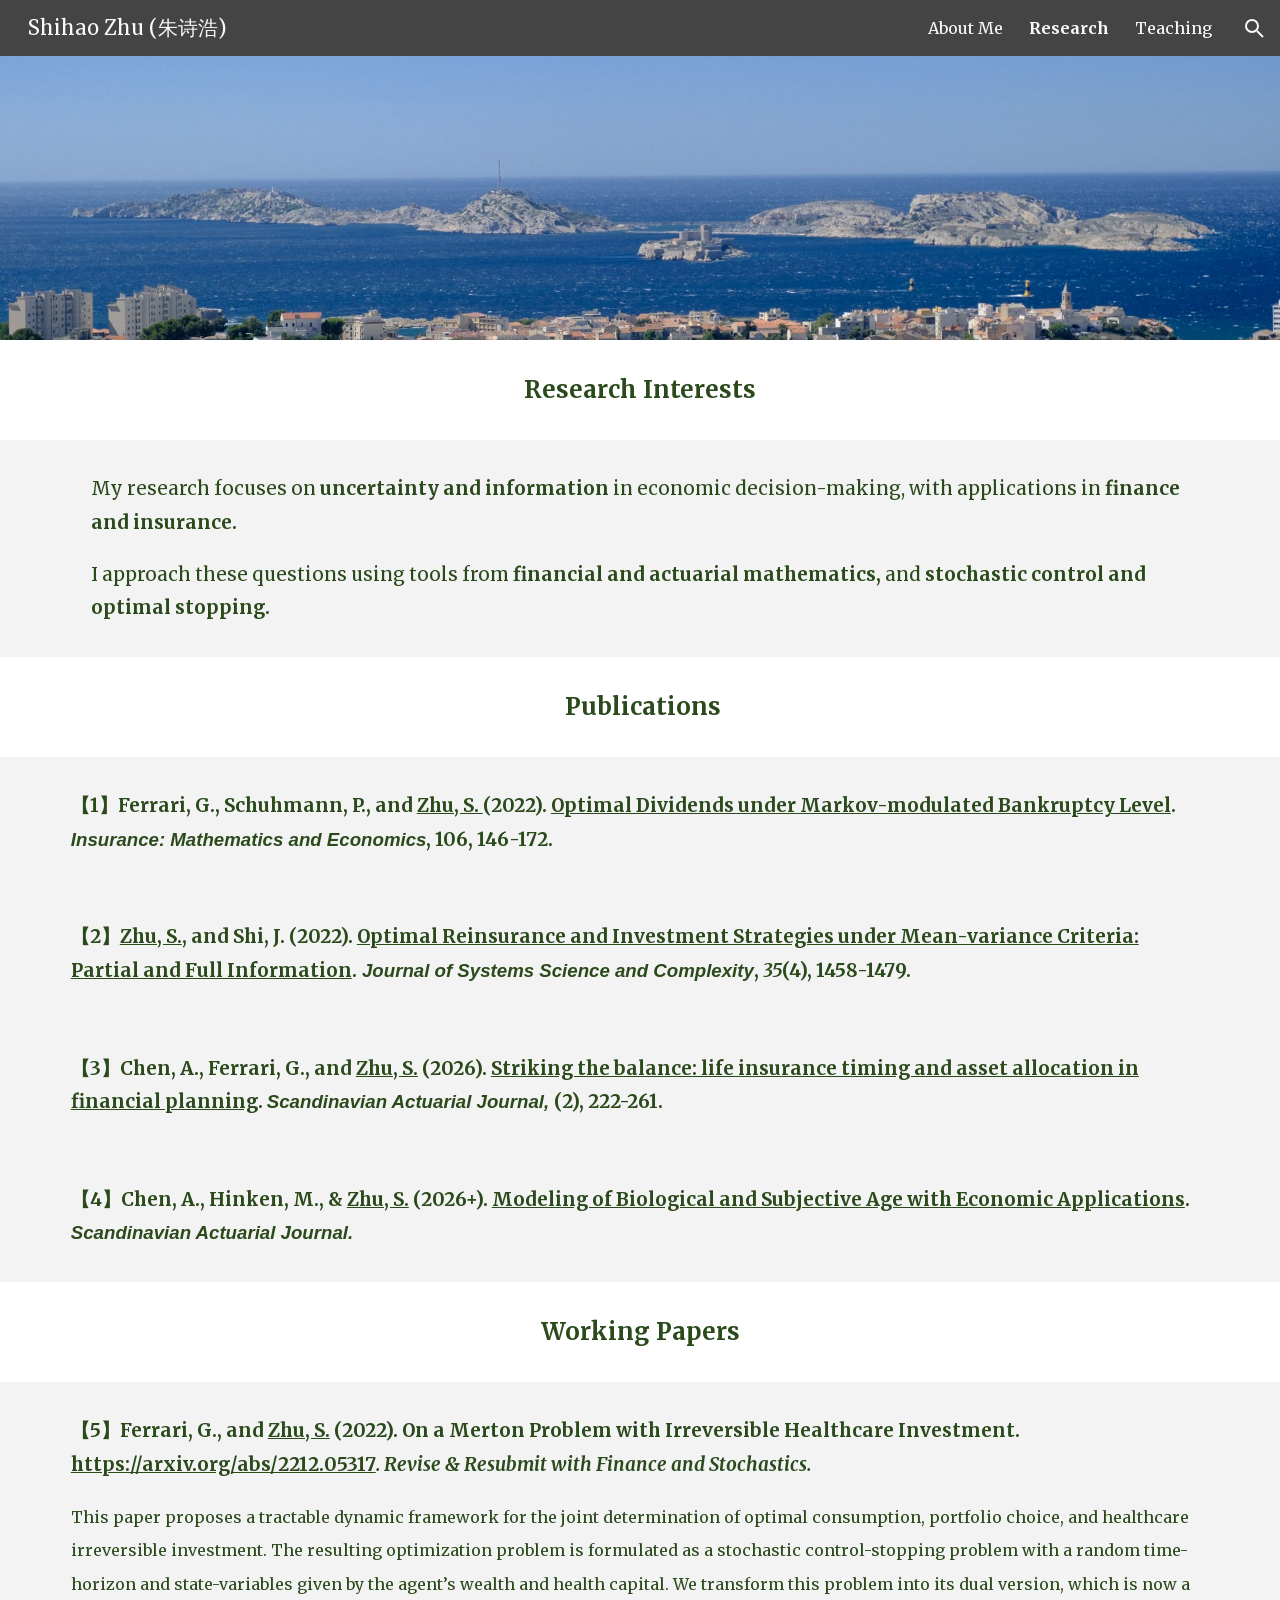
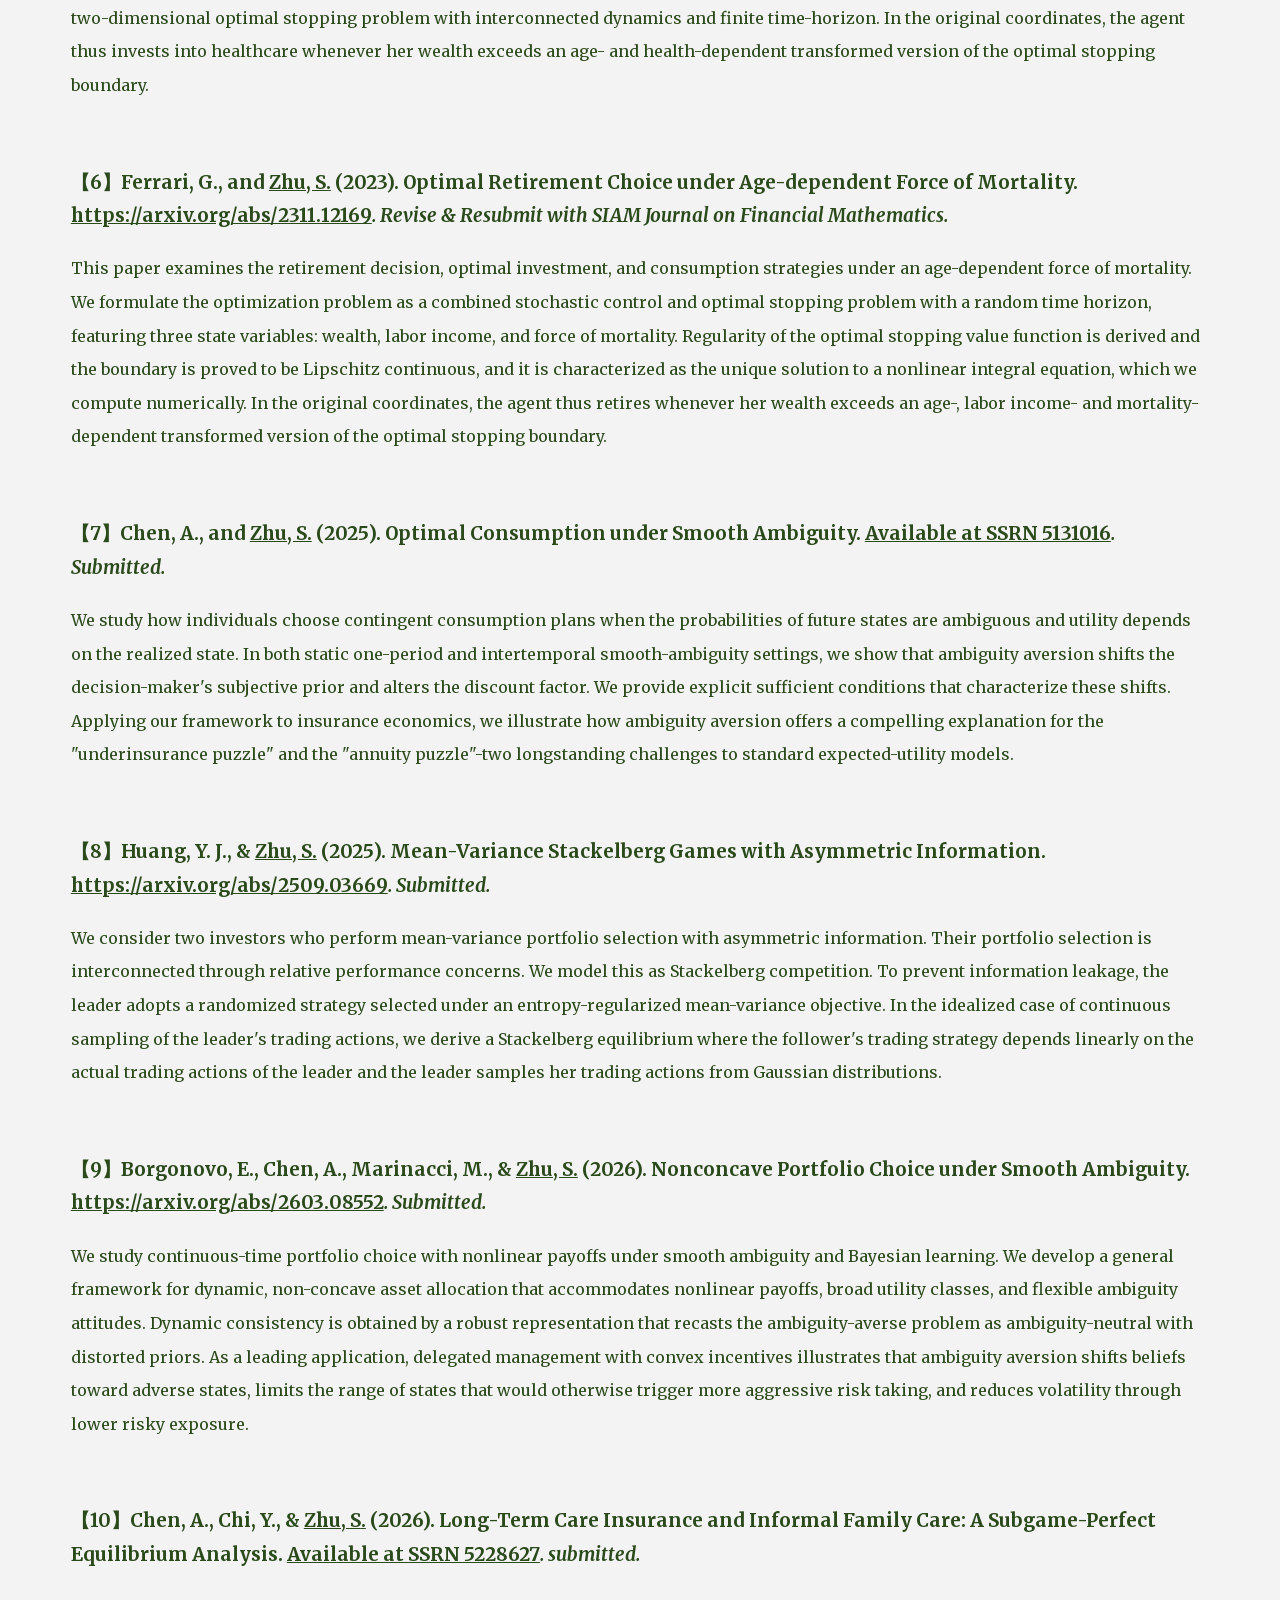
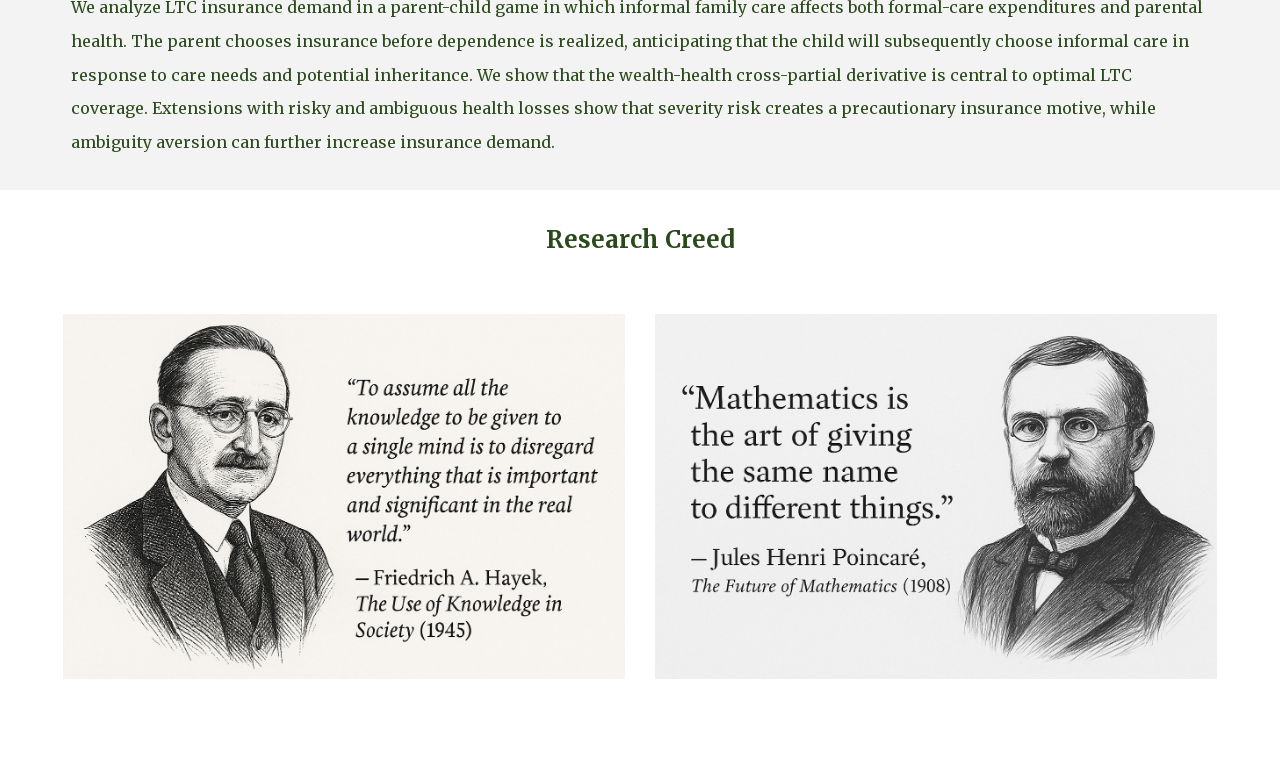
==== research.html @ fefa70a4 "Publish academic website matching Google Sites" ====
<!doctype html>
<html lang="en"><head><meta charset="utf-8"><meta name="viewport" content="width=device-width, initial-scale=1">
<title>Shihao Zhu (朱诗浩) - Research</title><meta name="description" content="Shihao Zhu — research in financial and actuarial mathematics, uncertainty and information; teaching at Ulm University.">
<link rel="icon" type="image/svg+xml" href="data:image/svg+xml,%3Csvg xmlns='http://www.w3.org/2000/svg' viewBox='0 0 64 64'%3E%3Crect width='64' height='64' rx='9' fill='%232b4a1c'/%3E%3Ctext x='32' y='43' text-anchor='middle' font-family='serif' font-size='34' fill='white'%3ESZ%3C/text%3E%3C/svg%3E">
<link rel="stylesheet" href="assets/fonts.css"><link rel="stylesheet" href="assets/original-layout.css"><link rel="stylesheet" href="assets/research-theme.css"><link rel="stylesheet" href="assets/site.css">
<script defer src="assets/search-data.js"></script><script defer src="assets/site.js"></script></head>
<body><a class="skip-link" href="#main-content">Skip to main content</a>
<header class="site-header"><button class="menu-toggle" aria-label="Open navigation" aria-expanded="false" aria-controls="site-nav"><svg viewBox="0 0 24 24" aria-hidden="true"><path d="M3 6h18M3 12h18M3 18h18"/></svg></button><a class="site-name" href="index.html">Shihao Zhu (朱诗浩)</a><nav id="site-nav" aria-label="Main navigation"><a href="index.html">About Me</a><a href="research.html" aria-current="page">Research</a><a href="teaching.html">Teaching</a></nav><button class="search-toggle" aria-label="Search this site"><svg viewBox="0 0 24 24" aria-hidden="true"><circle cx="10" cy="10" r="6"/><path d="m15 15 6 6"/></svg></button></header>
<div class="fktJzd AKpWA fOU46b yMcSQd Ly6Unf G9Qloe KuNac XxIgdb"><main id="main-content" class="UtePc RCETm"><section id="h.2457d3da31fe2f1c_103" class="yaqOZd LB7kq cJgDec nyKByd O13XJf" style=""><div class="Nu95r"><div class="IFuOkc" style="background-position: center center; background-image: url(assets/research-banner.jpg); background-size: cover;"></div></div><div class="mYVXT"><div class="LS81yb VICjCf j5pSsc db35Fc"><div class="hJDwNd-AhqUyc-uQSCkd Ft7HRd-AhqUyc-uQSCkd JNdkSc SQVYQc L6cTce-purZT L6cTce-pSzOP"><div class="JNdkSc-SmKAyb LkDMRd"><div class=""></div></div></div></div></div></section>
<section id="h.5dc5769aae5874c3_0" class="yaqOZd"><div class="IFuOkc"></div><div class="mYVXT"><div class="LS81yb VICjCf j5pSsc db35Fc"><div class="hJDwNd-AhqUyc-uQSCkd Ft7HRd-AhqUyc-uQSCkd purZT-AhqUyc-II5mzb ZcASvf-AhqUyc-II5mzb pSzOP-AhqUyc-qWD73c Ktthjf-AhqUyc-qWD73c JNdkSc SQVYQc"><div class="JNdkSc-SmKAyb LkDMRd"><div class=""><div class="oKdM2c ZZyype Kzv0Me"><div id="h.5dc5769aae5874c3_3" class="hJDwNd-AhqUyc-uQSCkd Ft7HRd-AhqUyc-uQSCkd jXK9ad D2fZ2 zu5uec OjCsFc dmUFtb wHaque g5GTcb"><div class="jXK9ad-SmKAyb"><div class="tyJCtd mGzaTb Depvyb baZpAe"><div id="h.brusthcn28qk" class="GV3q8e yMxPgf  aP9Z7e"></div><h3 id="h.brusthcn28qk_l" dir="ltr" class="zfr3Q OmQG5e CDt4Ke " style="text-align: center;"><div class="CjVfdc"><span class="jgG6ef C9DxTc " style="font-variant: normal; vertical-align: baseline;">Research Interests</span></div></h3></div></div></div></div></div></div></div></div></div></section>
<section id="h.2457d3da31fe2f1c_14" class="yaqOZd qeLZfd"><div class="IFuOkc"></div><div class="mYVXT"><div class="LS81yb VICjCf j5pSsc db35Fc"><div class="hJDwNd-AhqUyc-uQSCkd Ft7HRd-AhqUyc-uQSCkd purZT-AhqUyc-II5mzb ZcASvf-AhqUyc-II5mzb pSzOP-AhqUyc-qWD73c Ktthjf-AhqUyc-qWD73c JNdkSc SQVYQc"><div class="JNdkSc-SmKAyb LkDMRd"><div class=""><div class="oKdM2c ZZyype Kzv0Me"><div id="h.2457d3da31fe2f1c_17" class="hJDwNd-AhqUyc-uQSCkd Ft7HRd-AhqUyc-uQSCkd jXK9ad D2fZ2 zu5uec OjCsFc dmUFtb wHaque g5GTcb"><div class="jXK9ad-SmKAyb"><div class="tyJCtd mGzaTb Depvyb baZpAe"><div id="h.efcfmlaf1uw9" class="GV3q8e yMxPgf  aP9Z7e"></div><h3 id="h.efcfmlaf1uw9_l" dir="ltr" class="zfr3Q OmQG5e CDt4Ke " style="line-height: 1.7999999999999998; margin-left: 15.0pt; padding-left: 0.0pt; text-indent: 0.0pt;"><div class="CjVfdc"><span class="C9DxTc " style="color: #2b4a1c; font-family: Merriweather, Arial; font-weight: 500;">My research focuses on </span><span class="C9DxTc " style="color: #2b4a1c;">uncertainty and information</span><span class="C9DxTc " style="color: #2b4a1c; font-family: Merriweather, Arial; font-weight: 500;"> in economic decision-making, with applications in </span><span class="C9DxTc " style="color: #2b4a1c;">finance</span><span class="C9DxTc " style="color: #2b4a1c;"> and insurance.</span></div></h3><div id="h.9jgnxhmtho2y" class="GV3q8e yMxPgf  aP9Z7e"></div><h3 id="h.9jgnxhmtho2y_l" dir="ltr" class="zfr3Q OmQG5e CDt4Ke " style="line-height: 1.7999999999999998; margin-left: 15.0pt; padding-left: 0.0pt; text-indent: 0.0pt;"><div class="CjVfdc"><span class="C9DxTc " style="color: #2b4a1c; font-family: Merriweather, Arial; font-weight: 500;">I approach these questions using tools from</span><span class="C9DxTc " style="color: #2b4a1c;"> financial and actuarial mathematics</span><span class="C9DxTc " style="color: #2b4a1c;">,</span><span class="C9DxTc " style="color: #2b4a1c; font-family: Merriweather, Arial; font-weight: 500;"> and </span><span class="C9DxTc " style="color: #2b4a1c;">stochastic control and optimal stopping. </span></div></h3></div></div></div></div></div></div></div></div></div></section>
<section id="h.2457d3da31fe2f1c_79" class="yaqOZd"><div class="IFuOkc"></div><div class="mYVXT"><div class="LS81yb VICjCf j5pSsc db35Fc"><div class="hJDwNd-AhqUyc-uQSCkd Ft7HRd-AhqUyc-uQSCkd purZT-AhqUyc-II5mzb ZcASvf-AhqUyc-II5mzb pSzOP-AhqUyc-qWD73c Ktthjf-AhqUyc-qWD73c JNdkSc SQVYQc"><div class="JNdkSc-SmKAyb LkDMRd"><div class=""><div class="oKdM2c ZZyype Kzv0Me"><div id="h.2457d3da31fe2f1c_82" class="hJDwNd-AhqUyc-uQSCkd Ft7HRd-AhqUyc-uQSCkd jXK9ad D2fZ2 zu5uec OjCsFc dmUFtb wHaque g5GTcb"><div class="jXK9ad-SmKAyb"><div class="tyJCtd mGzaTb Depvyb baZpAe"><div id="h.jn7kh3fp8cfy" class="GV3q8e yMxPgf  aP9Z7e"></div><h3 id="h.jn7kh3fp8cfy_l" dir="ltr" class="zfr3Q OmQG5e CDt4Ke " style="text-align: center;"><div class="CjVfdc"><span class="jgG6ef C9DxTc " style="vertical-align: baseline;"> Publications</span></div></h3></div></div></div></div></div></div></div></div></div></section>
<section id="h.2457d3da31fe2f1c_38" class="yaqOZd qeLZfd"><div class="IFuOkc"></div><div class="mYVXT"><div class="LS81yb VICjCf j5pSsc db35Fc"><div class="hJDwNd-AhqUyc-uQSCkd Ft7HRd-AhqUyc-uQSCkd purZT-AhqUyc-II5mzb ZcASvf-AhqUyc-II5mzb pSzOP-AhqUyc-qWD73c Ktthjf-AhqUyc-qWD73c JNdkSc SQVYQc"><div class="JNdkSc-SmKAyb LkDMRd"><div class=""><div class="oKdM2c ZZyype Kzv0Me"><div id="h.2457d3da31fe2f1c_41" class="hJDwNd-AhqUyc-uQSCkd Ft7HRd-AhqUyc-uQSCkd jXK9ad D2fZ2 zu5uec OjCsFc dmUFtb wHaque g5GTcb"><div class="jXK9ad-SmKAyb"><div class="tyJCtd mGzaTb Depvyb baZpAe"><div id="h.3k2mnsfu7py6" class="GV3q8e yMxPgf  aP9Z7e"></div><h3 id="h.3k2mnsfu7py6_l" dir="ltr" class="zfr3Q OmQG5e CDt4Ke " style="line-height: 1.7999999999999998;"><div class="CjVfdc"><span class="C9DxTc " style="">【1】Ferrari, G., Schuhmann, P., and </span><span class="C9DxTc " style="text-decoration: underline;">Zhu, S. </span><span class="C9DxTc " style="">(2022). </span><a class="XqQF9c" href="https://doi.org/10.1016/j.insmatheco.2022.06.005" target="_blank" style="color: inherit; text-decoration: none;" rel="noopener noreferrer"><span class="C9DxTc aw5Odc " style="text-decoration: underline;">Optimal Dividends under Markov-modulated Bankruptcy Level</span></a><span class="C9DxTc " style="">. </span><span class="C9DxTc " style="font-family: 'Droid Sans', Arial; font-style: italic; font-weight: 700;">Insurance: Mathematics and Economics</span><span class="C9DxTc " style="">, 106, 146-172.</span></div></h3></div></div></div></div></div></div></div></div></div></section>
<section id="h.2457d3da31fe2f1c_42" class="yaqOZd qeLZfd"><div class="IFuOkc"></div><div class="mYVXT"><div class="LS81yb VICjCf j5pSsc db35Fc"><div class="hJDwNd-AhqUyc-uQSCkd Ft7HRd-AhqUyc-uQSCkd purZT-AhqUyc-II5mzb ZcASvf-AhqUyc-II5mzb pSzOP-AhqUyc-qWD73c Ktthjf-AhqUyc-qWD73c JNdkSc SQVYQc"><div class="JNdkSc-SmKAyb LkDMRd"><div class=""><div class="oKdM2c ZZyype Kzv0Me"><div id="h.2457d3da31fe2f1c_45" class="hJDwNd-AhqUyc-uQSCkd Ft7HRd-AhqUyc-uQSCkd jXK9ad D2fZ2 zu5uec OjCsFc dmUFtb wHaque g5GTcb"><div class="jXK9ad-SmKAyb"><div class="tyJCtd mGzaTb Depvyb baZpAe"><div id="h.yri5bob36nvb" class="GV3q8e yMxPgf  aP9Z7e"></div><h3 id="h.yri5bob36nvb_l" dir="ltr" class="zfr3Q OmQG5e CDt4Ke " style="line-height: 1.7999999999999998;"><div class="CjVfdc"><span class="C9DxTc " style="">【2】</span><span class="C9DxTc " style="text-decoration: underline;">Zhu, S.</span><span class="C9DxTc " style="">, and Shi, J. (2022). </span><a class="XqQF9c" href="https://doi.org/10.1007/s11424-022-0236-3" target="_blank" style="color: inherit; text-decoration: none;" rel="noopener noreferrer"><span class="C9DxTc aw5Odc " style="text-decoration: underline;">Optimal Reinsurance and Investment Strategies under Mean-variance Criteria: Partial and Full Information</span></a><span class="C9DxTc " style="">.</span><span class="C9DxTc " style="font-family: 'Droid Sans', Arial; font-weight: 700;"> </span><span class="C9DxTc " style="font-family: 'Droid Sans', Arial; font-style: italic; font-weight: 700;">Journal of Systems Science and Complexity</span><span class="C9DxTc " style="">, </span><span class="C9DxTc " style="font-style: italic;">35</span><span class="C9DxTc " style="">(4), 1458-1479.</span></div></h3></div></div></div></div></div></div></div></div></div></section>
<section id="h.579c3a0fc0ea7ddc_0" class="yaqOZd qeLZfd"><div class="IFuOkc"></div><div class="mYVXT"><div class="LS81yb VICjCf j5pSsc db35Fc"><div class="hJDwNd-AhqUyc-uQSCkd Ft7HRd-AhqUyc-uQSCkd purZT-AhqUyc-II5mzb ZcASvf-AhqUyc-II5mzb pSzOP-AhqUyc-qWD73c Ktthjf-AhqUyc-qWD73c JNdkSc SQVYQc"><div class="JNdkSc-SmKAyb LkDMRd"><div class=""><div class="oKdM2c ZZyype Kzv0Me"><div id="h.579c3a0fc0ea7ddc_3" class="hJDwNd-AhqUyc-uQSCkd Ft7HRd-AhqUyc-uQSCkd jXK9ad D2fZ2 zu5uec OjCsFc dmUFtb wHaque g5GTcb"><div class="jXK9ad-SmKAyb"><div class="tyJCtd mGzaTb Depvyb baZpAe"><div id="h.6b5pzxxh06yi" class="GV3q8e yMxPgf  aP9Z7e"></div><h3 id="h.6b5pzxxh06yi_l" dir="ltr" class="zfr3Q OmQG5e CDt4Ke " style="line-height: 1.7999999999999998; margin-left: 0.0pt; padding-left: 0.0pt; text-indent: 0.0pt;"><div class="CjVfdc"><span class="C9DxTc " style="color: #2b4a1c;">【3】</span><span class="C9DxTc " style="color: #2b4a1c; font-variant: normal;">Chen, A., Ferrari, G., </span><span class="C9DxTc " style="color: #2b4a1c;">and</span><span class="C9DxTc " style="color: #2b4a1c; font-variant: normal;"> </span><span class="C9DxTc " style="color: #2b4a1c; font-variant: normal; text-decoration: underline;">Zhu, S.</span><span class="C9DxTc " style="color: #2b4a1c; font-variant: normal;"> (202</span><span class="C9DxTc " style="color: #2b4a1c;">6</span><span class="C9DxTc " style="color: #2b4a1c; font-variant: normal;">). </span><a class="XqQF9c" href="https://www.tandfonline.com/doi/full/10.1080/03461238.2025.2516621" target="_blank" style="color: inherit; text-decoration: none;" rel="noopener noreferrer"><span class="C9DxTc aw5Odc " style="font-variant: normal; text-decoration: underline;">Striking the balance: life insurance timing and asset allocation in financial planning</span></a><span class="C9DxTc " style="color: #2b4a1c; font-variant: normal;">.</span><span class="C9DxTc " style="color: #2b4a1c;"> </span><span class="C9DxTc " style="color: #2b4a1c; font-family: 'Droid Sans', Arial; font-style: italic; font-weight: 700;">Scandinavian Actuarial Journal, </span><span class="C9DxTc " style="color: #2b4a1c;">(2), 222-261.</span></div></h3></div></div></div></div></div></div></div></div></div></section>
<section id="h.4ee6eca10083c3da_0" class="yaqOZd qeLZfd"><div class="IFuOkc"></div><div class="mYVXT"><div class="LS81yb VICjCf j5pSsc db35Fc"><div class="hJDwNd-AhqUyc-uQSCkd Ft7HRd-AhqUyc-uQSCkd purZT-AhqUyc-II5mzb ZcASvf-AhqUyc-II5mzb pSzOP-AhqUyc-qWD73c Ktthjf-AhqUyc-qWD73c JNdkSc SQVYQc"><div class="JNdkSc-SmKAyb LkDMRd"><div class=""><div class="oKdM2c ZZyype Kzv0Me"><div id="h.4ee6eca10083c3da_3" class="hJDwNd-AhqUyc-uQSCkd Ft7HRd-AhqUyc-uQSCkd jXK9ad D2fZ2 zu5uec OjCsFc dmUFtb wHaque g5GTcb"><div class="jXK9ad-SmKAyb"><div class="tyJCtd mGzaTb Depvyb baZpAe"><div id="h.heglvqtywfjm" class="GV3q8e yMxPgf  aP9Z7e"></div><h3 id="h.heglvqtywfjm_l" dir="ltr" class="zfr3Q OmQG5e CDt4Ke " style="line-height: 1.7999999999999998; margin-left: 0.0pt; padding-left: 0.0pt; text-indent: 0.0pt;"><div class="CjVfdc"><span class="C9DxTc " style="color: #2b4a1c; font-variant: normal;">【</span><span class="C9DxTc " style="color: #2b4a1c;">4</span><span class="C9DxTc " style="color: #2b4a1c; font-variant: normal;">】</span><span class="C9DxTc " style="color: #2b4a1c; font-variant: normal;">Chen, A., Hinken, M., &amp; </span><span class="C9DxTc " style="color: #2b4a1c; font-variant: normal; text-decoration: underline;">Zhu, S.</span><span class="C9DxTc " style="color: #2b4a1c; font-variant: normal;"> (202</span><span class="C9DxTc " style="color: #2b4a1c;">6+</span><span class="C9DxTc " style="color: #2b4a1c; font-variant: normal;">). </span><a class="XqQF9c" href="https://www.tandfonline.com/doi/full/10.1080/03461238.2026.2727504" target="_blank" style="color: inherit; text-decoration: none;" rel="noopener noreferrer"><span class="C9DxTc aw5Odc " style="text-decoration: underline;">Modeling of Biological and Subjective Age with Economic Applications</span></a><span class="C9DxTc " style="color: #2b4a1c;">. </span><span class="C9DxTc " style="color: #2b4a1c; font-family: 'Droid Sans', Arial; font-style: italic; font-variant: normal; font-weight: 700;">Scandinavian Actuarial Journal</span><span class="C9DxTc " style="color: #2b4a1c; font-family: 'Droid Sans', Arial; font-style: italic; font-weight: 700;">.</span></div></h3></div></div></div></div></div></div></div></div></div></section>
<section id="h.2457d3da31fe2f1c_26" class="yaqOZd"><div class="IFuOkc"></div><div class="mYVXT"><div class="LS81yb VICjCf j5pSsc db35Fc"><div class="hJDwNd-AhqUyc-uQSCkd Ft7HRd-AhqUyc-uQSCkd purZT-AhqUyc-II5mzb ZcASvf-AhqUyc-II5mzb pSzOP-AhqUyc-qWD73c Ktthjf-AhqUyc-qWD73c JNdkSc SQVYQc"><div class="JNdkSc-SmKAyb LkDMRd"><div class=""><div class="oKdM2c ZZyype Kzv0Me"><div id="h.2457d3da31fe2f1c_29" class="hJDwNd-AhqUyc-uQSCkd Ft7HRd-AhqUyc-uQSCkd jXK9ad D2fZ2 zu5uec OjCsFc dmUFtb wHaque g5GTcb"><div class="jXK9ad-SmKAyb"><div class="tyJCtd mGzaTb Depvyb baZpAe"><div id="h.qlx85l3ogz9i" class="GV3q8e yMxPgf  aP9Z7e"></div><h3 id="h.qlx85l3ogz9i_l" dir="ltr" class="zfr3Q OmQG5e CDt4Ke " style="text-align: center;"><div class="CjVfdc"><span class="jgG6ef C9DxTc " style="vertical-align: baseline;">Working Papers</span></div></h3></div></div></div></div></div></div></div></div></div></section>
<section id="h.2457d3da31fe2f1c_34" class="yaqOZd qeLZfd"><div class="IFuOkc"></div><div class="mYVXT"><div class="LS81yb VICjCf j5pSsc db35Fc"><div class="hJDwNd-AhqUyc-uQSCkd Ft7HRd-AhqUyc-uQSCkd purZT-AhqUyc-II5mzb ZcASvf-AhqUyc-II5mzb pSzOP-AhqUyc-qWD73c Ktthjf-AhqUyc-qWD73c JNdkSc SQVYQc"><div class="JNdkSc-SmKAyb LkDMRd"><div class=""><div class="oKdM2c ZZyype Kzv0Me"><div id="h.2457d3da31fe2f1c_37" class="hJDwNd-AhqUyc-uQSCkd Ft7HRd-AhqUyc-uQSCkd jXK9ad D2fZ2 zu5uec OjCsFc dmUFtb wHaque g5GTcb"><div class="jXK9ad-SmKAyb"><div class="tyJCtd mGzaTb Depvyb baZpAe"><div id="h.8jcj93p87me7" class="GV3q8e yMxPgf  aP9Z7e"></div><h3 id="h.8jcj93p87me7_l" dir="ltr" class="zfr3Q OmQG5e CDt4Ke " style="line-height: 1.7999999999999998; margin-left: 0.0pt; padding-left: 0.0pt; text-indent: 0.0pt;"><div class="CjVfdc"><span class="C9DxTc " style="">【5】</span><span class="C9DxTc " style="font-size: 13.999999999999998pt; font-variant: normal; vertical-align: baseline;">Ferrari, G., </span><span class="C9DxTc " style="">and</span><span class="C9DxTc " style="font-size: 13.999999999999998pt; font-variant: normal; vertical-align: baseline;"> </span><span class="C9DxTc " style="font-size: 13.999999999999998pt; font-variant: normal; text-decoration: underline; vertical-align: baseline;">Zhu, S.</span><span class="C9DxTc " style="font-size: 13.999999999999998pt; font-variant: normal; vertical-align: baseline;"> (2022)</span><span class="C9DxTc " style="">. On a Merton Problem with Irreversible Healthcare Investment.</span><span class="C9DxTc " style="font-size: 13.999999999999998pt; font-variant: normal; vertical-align: baseline;"> </span><a class="XqQF9c" href="https://arxiv.org/abs/2212.05317" target="_blank" style="color: inherit; text-decoration: none;" rel="noopener noreferrer"><span class="C9DxTc aw5Odc " style="text-decoration: underline;">https://arxiv.org/abs/2212.05317</span></a><span class="C9DxTc " style="font-style: italic;">.</span><span class="C9DxTc " style="font-size: 13.999999999999998pt; font-style: italic; font-variant: normal; vertical-align: baseline;"> </span><span class="C9DxTc " style="font-style: italic;">Revise &amp; Resubmit with Finance and Stochastics. </span></div></h3><div id="h.jpjfwli7hy5y" class="GV3q8e yMxPgf  aP9Z7e"></div><h3 id="h.jpjfwli7hy5y_l" dir="ltr" class="zfr3Q OmQG5e CDt4Ke " style="line-height: 1.7999999999999998;"><div class="CjVfdc"><span class="C9DxTc " style="font-family: Merriweather, Arial; font-size: 12.0pt; font-weight: 400; vertical-align: baseline;">This paper proposes a tractable dynamic framework for the joint determination of optimal consumption, portfolio choice, and healthcare irreversible investment. The resulting optimization problem is formulated as a stochastic control-stopping problem with a random time-horizon and state-variables given by the agent’s wealth and health capital. We transform this problem into its dual version, which is now a two-dimensional optimal stopping problem with interconnected dynamics and finite time-horizon. In the original coordinates, the agent thus invests into healthcare whenever her wealth exceeds an age- and health-dependent transformed version of the optimal stopping boundary.</span></div></h3></div></div></div></div></div></div></div></div></div></section>
<section id="h.2457d3da31fe2f1c_87" class="yaqOZd qeLZfd"><div class="IFuOkc"></div><div class="mYVXT"><div class="LS81yb VICjCf j5pSsc db35Fc"><div class="hJDwNd-AhqUyc-uQSCkd Ft7HRd-AhqUyc-uQSCkd purZT-AhqUyc-II5mzb ZcASvf-AhqUyc-II5mzb pSzOP-AhqUyc-qWD73c Ktthjf-AhqUyc-qWD73c JNdkSc SQVYQc"><div class="JNdkSc-SmKAyb LkDMRd"><div class=""><div class="oKdM2c ZZyype Kzv0Me"><div id="h.2457d3da31fe2f1c_90" class="hJDwNd-AhqUyc-uQSCkd Ft7HRd-AhqUyc-uQSCkd jXK9ad D2fZ2 zu5uec OjCsFc dmUFtb wHaque g5GTcb"><div class="jXK9ad-SmKAyb"><div class="tyJCtd mGzaTb Depvyb baZpAe"><div id="h.qi8svl2gpyiv" class="GV3q8e yMxPgf  aP9Z7e"></div><h3 id="h.qi8svl2gpyiv_l" dir="ltr" class="zfr3Q OmQG5e CDt4Ke " style="line-height: 1.7999999999999998; margin-left: 0.0pt; padding-left: 0.0pt; text-indent: 0.0pt;"><div class="CjVfdc"><span class="C9DxTc " style="">【6】</span><span class="C9DxTc " style="font-size: 13.999999999999998pt; font-variant: normal; vertical-align: baseline;">Ferrari, G., </span><span class="C9DxTc " style="">and</span><span class="C9DxTc " style="font-size: 13.999999999999998pt; font-variant: normal; vertical-align: baseline;"> </span><span class="C9DxTc " style="font-size: 13.999999999999998pt; font-variant: normal; text-decoration: underline; vertical-align: baseline;">Zhu, S.</span><span class="C9DxTc " style="font-size: 13.999999999999998pt; font-variant: normal; vertical-align: baseline;"> (2023). Optimal Retirement Choice under Age-dependent Force of Mortality. </span><a class="XqQF9c" href="https://arxiv.org/abs/2311.12169" target="_blank" style="color: inherit; text-decoration: none;" rel="noopener noreferrer"><span class="C9DxTc aw5Odc " style="font-size: 13.999999999999998pt; font-variant: normal; text-decoration: underline; vertical-align: baseline;">https://arxiv.org/abs/2311.12169</span></a><span class="C9DxTc " style="font-style: italic;">.</span><span class="C9DxTc " style="font-size: 13.999999999999998pt; font-style: italic; font-variant: normal; vertical-align: baseline;"> </span><span class="C9DxTc " style="font-style: italic;">Revise &amp; Resubmit with SIAM Journal on Financial Mathematics.</span></div></h3><div id="h.iy7dybace3vy" class="GV3q8e yMxPgf  aP9Z7e"></div><h3 id="h.iy7dybace3vy_l" dir="ltr" class="zfr3Q OmQG5e CDt4Ke " style="line-height: 1.7999999999999998; margin-left: 0.0pt; padding-left: 0.0pt; text-indent: 0.0pt;"><div class="CjVfdc"><span class="C9DxTc " style="color: #2b4a1c; font-family: Merriweather, Arial; font-size: 12.0pt; font-variant: normal; font-weight: 400; vertical-align: baseline;">This paper examines the retirement decision, optimal investment, and consumption strategies under an age-dependent force of mortality. We formulate the optimization problem as a combined stochastic control and optimal stopping problem with a random time horizon, featuring three state variables: wealth, labor income, and force of mortality. Regularity of the optimal stopping value function is derived and the boundary is proved to be Lipschitz continuous, and it is characterized as the unique solution to a nonlinear integral equation, which we compute numerically. In the original coordinates, the agent thus retires whenever her wealth exceeds an age-, labor income- and mortality-dependent transformed version of the optimal stopping boundary. </span></div></h3></div></div></div></div></div></div></div></div></div></section>
<section id="h.2cee1e2fdfd92879_0" class="yaqOZd qeLZfd"><div class="IFuOkc"></div><div class="mYVXT"><div class="LS81yb VICjCf j5pSsc db35Fc"><div class="hJDwNd-AhqUyc-uQSCkd Ft7HRd-AhqUyc-uQSCkd purZT-AhqUyc-II5mzb ZcASvf-AhqUyc-II5mzb pSzOP-AhqUyc-qWD73c Ktthjf-AhqUyc-qWD73c JNdkSc SQVYQc"><div class="JNdkSc-SmKAyb LkDMRd"><div class=""><div class="oKdM2c ZZyype Kzv0Me"><div id="h.2cee1e2fdfd92879_3" class="hJDwNd-AhqUyc-uQSCkd Ft7HRd-AhqUyc-uQSCkd jXK9ad D2fZ2 zu5uec OjCsFc dmUFtb wHaque g5GTcb"><div class="jXK9ad-SmKAyb"><div class="tyJCtd mGzaTb Depvyb baZpAe"><div id="h.pqvh8caknsrj" class="GV3q8e yMxPgf  aP9Z7e"></div><h3 id="h.pqvh8caknsrj_l" dir="ltr" class="zfr3Q OmQG5e CDt4Ke " style="line-height: 1.7999999999999998; margin-left: 0.0pt; padding-left: 0.0pt; text-indent: 0.0pt;"><div class="CjVfdc"><span class="C9DxTc " style="color: #2b4a1c;">【7】</span><span class="C9DxTc " style="color: #2b4a1c; font-variant: normal;">Chen, A., and </span><span class="C9DxTc " style="color: #2b4a1c; font-variant: normal; text-decoration: underline;">Zhu, S.</span><span class="C9DxTc " style="color: #2b4a1c; font-variant: normal;"> (2025). Optimal Consumption under Smooth Ambiguity. </span><a class="XqQF9c" href="https://papers.ssrn.com/sol3/papers.cfm?abstract_id=5131016" target="_blank" style="color: inherit; text-decoration: none;" rel="noopener noreferrer"><span class="C9DxTc aw5Odc " style="font-variant: normal; text-decoration: underline;">Available at SSRN 5131016</span></a><span class="C9DxTc " style="color: #2b4a1c; font-style: italic; font-variant: normal;">. Submitted.</span></div></h3><div id="h.pa2fm4hautaw" class="GV3q8e yMxPgf  aP9Z7e"></div><h3 id="h.pa2fm4hautaw_l" dir="ltr" class="zfr3Q OmQG5e CDt4Ke " style="line-height: 1.7999999999999998; margin-left: 0.0pt; padding-left: 0.0pt; text-indent: 0.0pt;"><div class="CjVfdc"><span class="C9DxTc " style="color: #2b4a1c; font-family: Merriweather, Arial; font-size: 12.0pt; font-variant: normal; font-weight: 400; vertical-align: baseline;">We study how individuals choose contingent consumption plans when the probabilities of future states are ambiguous and utility depends on the realized state. In both static one-period and intertemporal smooth-ambiguity settings, we show that ambiguity aversion shifts the decision-maker's subjective prior and alters the discount factor. We provide explicit sufficient conditions that characterize these shifts. Applying our framework to insurance economics, we illustrate how ambiguity aversion offers a compelling explanation for the "underinsurance puzzle" and the "annuity puzzle"-two longstanding challenges to standard expected-utility models.</span></div></h3></div></div></div></div></div></div></div></div></div></section>
<section id="h.1a583ad27c788c01_0" class="yaqOZd qeLZfd"><div class="IFuOkc"></div><div class="mYVXT"><div class="LS81yb VICjCf j5pSsc db35Fc"><div class="hJDwNd-AhqUyc-uQSCkd Ft7HRd-AhqUyc-uQSCkd purZT-AhqUyc-II5mzb ZcASvf-AhqUyc-II5mzb pSzOP-AhqUyc-qWD73c Ktthjf-AhqUyc-qWD73c JNdkSc SQVYQc"><div class="JNdkSc-SmKAyb LkDMRd"><div class=""><div class="oKdM2c ZZyype Kzv0Me"><div id="h.1a583ad27c788c01_3" class="hJDwNd-AhqUyc-uQSCkd Ft7HRd-AhqUyc-uQSCkd jXK9ad D2fZ2 zu5uec OjCsFc dmUFtb wHaque g5GTcb"><div class="jXK9ad-SmKAyb"><div class="tyJCtd mGzaTb Depvyb baZpAe"><div id="h.kyam6lih9g0e" class="GV3q8e yMxPgf  aP9Z7e"></div><h3 id="h.kyam6lih9g0e_l" dir="ltr" class="zfr3Q OmQG5e CDt4Ke " style="line-height: 1.7999999999999998; margin-left: 0.0pt; padding-left: 0.0pt; text-indent: 0.0pt;"><div class="CjVfdc"><span class="C9DxTc " style="color: #2b4a1c; font-variant: normal;">【</span><span class="C9DxTc " style="color: #2b4a1c;">8</span><span class="C9DxTc " style="color: #2b4a1c; font-variant: normal;">】Huang, Y. J., &amp; </span><span class="C9DxTc " style="color: #2b4a1c; font-variant: normal; text-decoration: underline;">Zhu, S.</span><span class="C9DxTc " style="color: #2b4a1c; font-variant: normal;"> (2025). Mean-Variance Stackelberg Games with Asymmetric Information. </span><a class="XqQF9c" href="https://arxiv.org/abs/2509.03669" target="_blank" style="color: inherit; text-decoration: none;" rel="noopener noreferrer"><span class="C9DxTc aw5Odc " style="font-variant: normal; text-decoration: underline;">https://arxiv.org/abs/2509.03669</span></a><span class="C9DxTc " style="color: #2b4a1c; font-style: italic; font-variant: normal;">. Submitted.</span></div></h3><div id="h.1sw5fkpjxai" class="GV3q8e yMxPgf  aP9Z7e"></div><h3 id="h.1sw5fkpjxai_l" dir="ltr" class="zfr3Q OmQG5e CDt4Ke " style="line-height: 1.7999999999999998; margin-left: 0.0pt; padding-left: 0.0pt; text-indent: 0.0pt;"><div class="CjVfdc"><span class="C9DxTc " style="color: #2b4a1c; font-family: Merriweather, Arial; font-size: 12.0pt; font-variant: normal; font-weight: 400; vertical-align: baseline;">We consider two investors who perform mean-variance portfolio selection with asymmetric information. Their portfolio selection is interconnected through relative performance concerns. We model this as Stackelberg competition. To prevent information leakage, the leader adopts a randomized strategy selected under an entropy-regularized mean-variance objective. In the idealized case of continuous sampling of the leader's trading actions, we derive a Stackelberg equilibrium where the follower's trading strategy depends linearly on the actual trading actions of the leader and the leader samples her trading actions from Gaussian distributions. </span></div></h3></div></div></div></div></div></div></div></div></div></section>
<section id="h.12c2a4d805daf2b5_0" class="yaqOZd qeLZfd"><div class="IFuOkc"></div><div class="mYVXT"><div class="LS81yb VICjCf j5pSsc db35Fc"><div class="hJDwNd-AhqUyc-uQSCkd Ft7HRd-AhqUyc-uQSCkd purZT-AhqUyc-II5mzb ZcASvf-AhqUyc-II5mzb pSzOP-AhqUyc-qWD73c Ktthjf-AhqUyc-qWD73c JNdkSc SQVYQc"><div class="JNdkSc-SmKAyb LkDMRd"><div class=""><div class="oKdM2c ZZyype Kzv0Me"><div id="h.12c2a4d805daf2b5_3" class="hJDwNd-AhqUyc-uQSCkd Ft7HRd-AhqUyc-uQSCkd jXK9ad D2fZ2 zu5uec OjCsFc dmUFtb wHaque g5GTcb"><div class="jXK9ad-SmKAyb"><div class="tyJCtd mGzaTb Depvyb baZpAe"><div id="h.snkk2bgrfsmx" class="GV3q8e yMxPgf  aP9Z7e"></div><h3 id="h.snkk2bgrfsmx_l" dir="ltr" class="zfr3Q OmQG5e CDt4Ke " style="line-height: 1.7999999999999998; margin-left: 0.0pt; padding-left: 0.0pt; text-indent: 0.0pt;"><div class="CjVfdc"><span class="C9DxTc " style="color: #2b4a1c; font-variant: normal;">【</span><span class="C9DxTc " style="color: #2b4a1c;">9</span><span class="C9DxTc " style="color: #2b4a1c; font-variant: normal;">】Borgonovo, E., Chen, A., Marinacci, M., &amp; </span><span class="C9DxTc " style="color: #2b4a1c; font-variant: normal; text-decoration: underline;">Zhu, S.</span><span class="C9DxTc " style="color: #2b4a1c; font-variant: normal;"> (2026). Nonconcave Portfolio Choice under Smooth Ambiguity. </span><a class="XqQF9c" href="https://arxiv.org/abs/2603.08552" target="_blank" style="color: inherit; text-decoration: none;" rel="noopener noreferrer"><span class="C9DxTc aw5Odc " style="font-variant: normal; text-decoration: underline;">https://arxiv.org/abs/2603.08552</span></a><span class="C9DxTc " style="color: #2b4a1c; font-style: italic; font-variant: normal;">. Submitted.</span></div></h3><div id="h.lr0gzu304lcx" class="GV3q8e yMxPgf  aP9Z7e"></div><h3 id="h.lr0gzu304lcx_l" dir="ltr" class="zfr3Q OmQG5e CDt4Ke " style="line-height: 1.7999999999999998; margin-left: 0.0pt; padding-left: 0.0pt; text-indent: 0.0pt;"><div class="CjVfdc"><span class="C9DxTc " style="color: #2b4a1c; font-family: Merriweather, Arial; font-size: 12.0pt; font-variant: normal; font-weight: 400; vertical-align: baseline;">We study continuous-time portfolio choice with nonlinear payoffs under smooth ambiguity and Bayesian learning. We develop a general framework for dynamic, non-concave asset allocation that accommodates nonlinear payoffs, broad utility classes, and flexible ambiguity attitudes. Dynamic consistency is obtained by a robust representation that recasts the ambiguity-averse problem as ambiguity-neutral with distorted priors. As a leading application, delegated management with convex incentives illustrates that ambiguity aversion shifts beliefs toward adverse states, limits the range of states that would otherwise trigger more aggressive risk taking, and reduces volatility through lower risky exposure.</span></div></h3></div></div></div></div></div></div></div></div></div></section>
<section id="h.558ffa4fd2b37108_0" class="yaqOZd qeLZfd"><div class="IFuOkc"></div><div class="mYVXT"><div class="LS81yb VICjCf j5pSsc db35Fc"><div class="hJDwNd-AhqUyc-uQSCkd Ft7HRd-AhqUyc-uQSCkd purZT-AhqUyc-II5mzb ZcASvf-AhqUyc-II5mzb pSzOP-AhqUyc-qWD73c Ktthjf-AhqUyc-qWD73c JNdkSc SQVYQc"><div class="JNdkSc-SmKAyb LkDMRd"><div class=""><div class="oKdM2c ZZyype Kzv0Me"><div id="h.558ffa4fd2b37108_3" class="hJDwNd-AhqUyc-uQSCkd Ft7HRd-AhqUyc-uQSCkd jXK9ad D2fZ2 zu5uec OjCsFc dmUFtb wHaque g5GTcb"><div class="jXK9ad-SmKAyb"><div class="tyJCtd mGzaTb Depvyb baZpAe"><div id="h.u673o0o5tzge" class="GV3q8e yMxPgf  aP9Z7e"></div><h3 id="h.u673o0o5tzge_l" dir="ltr" class="zfr3Q OmQG5e CDt4Ke " style="line-height: 1.7999999999999998; margin-left: 0.0pt; padding-left: 0.0pt; text-indent: 0.0pt;"><div class="CjVfdc"><span class="C9DxTc " style="color: #2b4a1c; font-variant: normal;">【</span><span class="C9DxTc " style="color: #2b4a1c;">10</span><span class="C9DxTc " style="color: #2b4a1c; font-variant: normal;">】Chen, A</span><span class="C9DxTc " style="color: #2b4a1c;">.,</span><span class="C9DxTc " style="color: #2b4a1c; font-variant: normal;"> Chi, Y</span><span class="C9DxTc " style="color: #2b4a1c;">.,</span><span class="C9DxTc " style="color: #2b4a1c; font-variant: normal;"> </span><span class="C9DxTc " style="color: #2b4a1c;">&amp;</span><span class="C9DxTc " style="color: #2b4a1c; font-variant: normal;"> </span><span class="C9DxTc " style="color: #2b4a1c; font-variant: normal; text-decoration: underline;">Zhu, S</span><span class="C9DxTc " style="color: #2b4a1c; text-decoration: underline;">.</span><span class="C9DxTc " style="color: #2b4a1c;"> (2026). </span><span class="C9DxTc " style="color: #2b4a1c; font-variant: normal;">Long-Term Care Insurance and Informal Family Care: A Subgame-Perfect Equilibrium Analysis. </span><a class="XqQF9c" href="https://papers.ssrn.com/sol3/papers.cfm?abstract_id=5228627" target="_blank" style="color: inherit; text-decoration: none;" rel="noopener noreferrer"><span class="C9DxTc aw5Odc " style="text-decoration: underline;">Available at SSRN 5228627</span></a><span class="C9DxTc " style="color: #2b4a1c; font-style: italic;">. submitted. </span></div></h3><div id="h.io4logw5kl7y" class="GV3q8e yMxPgf  aP9Z7e"></div><h3 id="h.io4logw5kl7y_l" dir="ltr" class="zfr3Q OmQG5e CDt4Ke " style="line-height: 1.7999999999999998; margin-left: 0.0pt; padding-left: 0.0pt; text-indent: 0.0pt;"><div class="CjVfdc"><span class="C9DxTc " style="color: #2b4a1c; font-family: Merriweather, Arial; font-size: 12.0pt; font-weight: 400; vertical-align: baseline;">We analyze LTC insurance demand in a parent-child game in which informal family care affects both formal-care expenditures and parental health. The parent chooses insurance before dependence is realized, anticipating that the child will subsequently choose informal care in response to care needs and potential inheritance. We show that the wealth-health cross-partial derivative is central to optimal LTC coverage. Extensions with risky and ambiguous health losses show that severity risk creates a precautionary insurance motive, while ambiguity aversion can further increase insurance demand.</span></div></h3></div></div></div></div></div></div></div></div></div></section>
<section id="h.32956a30919b2c60_0" class="yaqOZd"><div class="IFuOkc"></div><div class="mYVXT"><div class="LS81yb VICjCf j5pSsc db35Fc"><div class="hJDwNd-AhqUyc-uQSCkd Ft7HRd-AhqUyc-uQSCkd purZT-AhqUyc-II5mzb ZcASvf-AhqUyc-II5mzb pSzOP-AhqUyc-qWD73c Ktthjf-AhqUyc-qWD73c JNdkSc SQVYQc"><div class="JNdkSc-SmKAyb LkDMRd"><div class=""><div class="oKdM2c ZZyype Kzv0Me"><div id="h.32956a30919b2c60_3" class="hJDwNd-AhqUyc-uQSCkd Ft7HRd-AhqUyc-uQSCkd jXK9ad D2fZ2 zu5uec OjCsFc dmUFtb wHaque g5GTcb"><div class="jXK9ad-SmKAyb"><div class="tyJCtd mGzaTb Depvyb baZpAe"><div id="h.nwlrtmacdqmx" class="GV3q8e yMxPgf  aP9Z7e"></div><h3 id="h.nwlrtmacdqmx_l" dir="ltr" class="zfr3Q OmQG5e CDt4Ke " style="text-align: center;"><div class="CjVfdc"><span class="jgG6ef C9DxTc " style="vertical-align: baseline;">Research Creed</span></div></h3></div></div></div></div></div></div></div></div></div></section>
<section id="h.5dc5769aae5874c3_14" class="yaqOZd"><div class="IFuOkc"></div><div class="mYVXT"><div class="LS81yb VICjCf j5pSsc db35Fc"><div class="hJDwNd-AhqUyc-qWD73c Ft7HRd-AhqUyc-qWD73c purZT-AhqUyc-II5mzb ZcASvf-AhqUyc-II5mzb pSzOP-AhqUyc-qWD73c Ktthjf-AhqUyc-qWD73c JNdkSc SQVYQc"><div class="JNdkSc-SmKAyb LkDMRd"><div class=""><div class="oKdM2c ZZyype Kzv0Me"><div id="h.5dc5769aae5874c3_12" class="hJDwNd-AhqUyc-qWD73c Ft7HRd-AhqUyc-qWD73c jXK9ad D2fZ2 zu5uec OjCsFc dmUFtb wHaque g5GTcb"><div class="jXK9ad-SmKAyb"><div class="tyJCtd baZpAe"><div class="t3iYD"><img src="assets/research-image-1.png" class="CENy8b" role="img" alt="Research creed, reproduced from the original website"></div></div></div></div></div></div></div></div><div class="hJDwNd-AhqUyc-qWD73c Ft7HRd-AhqUyc-qWD73c purZT-AhqUyc-II5mzb ZcASvf-AhqUyc-II5mzb pSzOP-AhqUyc-qWD73c Ktthjf-AhqUyc-qWD73c JNdkSc SQVYQc"><div class="JNdkSc-SmKAyb LkDMRd"><div class=""><div class="oKdM2c ZZyype Kzv0Me"><div id="h.5dc5769aae5874c3_13" class="hJDwNd-AhqUyc-qWD73c Ft7HRd-AhqUyc-qWD73c jXK9ad D2fZ2 zu5uec OjCsFc dmUFtb wHaque g5GTcb"><div class="jXK9ad-SmKAyb"><div class="tyJCtd baZpAe"><div class="t3iYD"><img src="assets/research-image-2.png" class="CENy8b" role="img" alt="Research creed, reproduced from the original website"></div></div></div></div></div></div></div></div></div></div></section>
<section id="h.2457d3da31fe2f1c_110" class="yaqOZd"><div class="IFuOkc"></div><div class="mYVXT"><div class="LS81yb VICjCf j5pSsc db35Fc"><div class="hJDwNd-AhqUyc-uQSCkd Ft7HRd-AhqUyc-uQSCkd purZT-AhqUyc-II5mzb ZcASvf-AhqUyc-II5mzb pSzOP-AhqUyc-qWD73c Ktthjf-AhqUyc-qWD73c JNdkSc SQVYQc"><div class="JNdkSc-SmKAyb LkDMRd"><div class=""><div class="oKdM2c ZZyype Kzv0Me"><div id="h.2457d3da31fe2f1c_107" class="hJDwNd-AhqUyc-uQSCkd Ft7HRd-AhqUyc-uQSCkd jXK9ad D2fZ2 zu5uec OjCsFc dmUFtb wHaque g5GTcb"><div class="jXK9ad-SmKAyb"><div class="tyJCtd mGzaTb Depvyb baZpAe"></div></div></div></div></div></div></div></div></div></section></main></div>
<dialog id="search-dialog" aria-labelledby="search-title"><div class="search-heading"><h2 id="search-title">Search this site</h2><button class="search-close" aria-label="Close search">×</button></div><label class="sr-only" for="site-search">Search query</label><input id="site-search" type="search" placeholder="Search this site" autocomplete="off"><p id="search-status" role="status">Search the About Me, Research and Teaching pages.</p><div id="search-results"></div></dialog>
</body></html>
---- assets/fonts.css ----
/* cyrillic-ext */
@font-face {
  font-family: 'Merriweather';
  font-style: italic;
  font-weight: 400;
  font-stretch: 100%;
  font-display: swap;
  src: url(merriweather-1.woff2) format('woff2');
  unicode-range: U+0460-052F, U+1C80-1C8A, U+20B4, U+2DE0-2DFF, U+A640-A69F, U+FE2E-FE2F;
}
/* cyrillic */
@font-face {
  font-family: 'Merriweather';
  font-style: italic;
  font-weight: 400;
  font-stretch: 100%;
  font-display: swap;
  src: url(merriweather-2.woff2) format('woff2');
  unicode-range: U+0301, U+0400-045F, U+0490-0491, U+04B0-04B1, U+2116;
}
/* vietnamese */
@font-face {
  font-family: 'Merriweather';
  font-style: italic;
  font-weight: 400;
  font-stretch: 100%;
  font-display: swap;
  src: url(merriweather-3.woff2) format('woff2');
  unicode-range: U+0102-0103, U+0110-0111, U+0128-0129, U+0168-0169, U+01A0-01A1, U+01AF-01B0, U+0300-0301, U+0303-0304, U+0308-0309, U+0323, U+0329, U+1EA0-1EF9, U+20AB;
}
/* latin-ext */
@font-face {
  font-family: 'Merriweather';
  font-style: italic;
  font-weight: 400;
  font-stretch: 100%;
  font-display: swap;
  src: url(merriweather-4.woff2) format('woff2');
  unicode-range: U+0100-02BA, U+02BD-02C5, U+02C7-02CC, U+02CE-02D7, U+02DD-02FF, U+0304, U+0308, U+0329, U+1D00-1DBF, U+1E00-1E9F, U+1EF2-1EFF, U+2020, U+20A0-20AB, U+20AD-20C0, U+2113, U+2C60-2C7F, U+A720-A7FF;
}
/* latin */
@font-face {
  font-family: 'Merriweather';
  font-style: italic;
  font-weight: 400;
  font-stretch: 100%;
  font-display: swap;
  src: url(merriweather-5.woff2) format('woff2');
  unicode-range: U+0000-00FF, U+0131, U+0152-0153, U+02BB-02BC, U+02C6, U+02DA, U+02DC, U+0304, U+0308, U+0329, U+2000-206F, U+20AC, U+2122, U+2191, U+2193, U+2212, U+2215, U+FEFF, U+FFFD;
}
/* cyrillic-ext */
@font-face {
  font-family: 'Merriweather';
  font-style: italic;
  font-weight: 700;
  font-stretch: 100%;
  font-display: swap;
  src: url(merriweather-1.woff2) format('woff2');
  unicode-range: U+0460-052F, U+1C80-1C8A, U+20B4, U+2DE0-2DFF, U+A640-A69F, U+FE2E-FE2F;
}
/* cyrillic */
@font-face {
  font-family: 'Merriweather';
  font-style: italic;
  font-weight: 700;
  font-stretch: 100%;
  font-display: swap;
  src: url(merriweather-2.woff2) format('woff2');
  unicode-range: U+0301, U+0400-045F, U+0490-0491, U+04B0-04B1, U+2116;
}
/* vietnamese */
@font-face {
  font-family: 'Merriweather';
  font-style: italic;
  font-weight: 700;
  font-stretch: 100%;
  font-display: swap;
  src: url(merriweather-3.woff2) format('woff2');
  unicode-range: U+0102-0103, U+0110-0111, U+0128-0129, U+0168-0169, U+01A0-01A1, U+01AF-01B0, U+0300-0301, U+0303-0304, U+0308-0309, U+0323, U+0329, U+1EA0-1EF9, U+20AB;
}
/* latin-ext */
@font-face {
  font-family: 'Merriweather';
  font-style: italic;
  font-weight: 700;
  font-stretch: 100%;
  font-display: swap;
  src: url(merriweather-4.woff2) format('woff2');
  unicode-range: U+0100-02BA, U+02BD-02C5, U+02C7-02CC, U+02CE-02D7, U+02DD-02FF, U+0304, U+0308, U+0329, U+1D00-1DBF, U+1E00-1E9F, U+1EF2-1EFF, U+2020, U+20A0-20AB, U+20AD-20C0, U+2113, U+2C60-2C7F, U+A720-A7FF;
}
/* latin */
@font-face {
  font-family: 'Merriweather';
  font-style: italic;
  font-weight: 700;
  font-stretch: 100%;
  font-display: swap;
  src: url(merriweather-5.woff2) format('woff2');
  unicode-range: U+0000-00FF, U+0131, U+0152-0153, U+02BB-02BC, U+02C6, U+02DA, U+02DC, U+0304, U+0308, U+0329, U+2000-206F, U+20AC, U+2122, U+2191, U+2193, U+2212, U+2215, U+FEFF, U+FFFD;
}
/* cyrillic-ext */
@font-face {
  font-family: 'Merriweather';
  font-style: normal;
  font-weight: 400;
  font-stretch: 100%;
  font-display: swap;
  src: url(merriweather-6.woff2) format('woff2');
  unicode-range: U+0460-052F, U+1C80-1C8A, U+20B4, U+2DE0-2DFF, U+A640-A69F, U+FE2E-FE2F;
}
/* cyrillic */
@font-face {
  font-family: 'Merriweather';
  font-style: normal;
  font-weight: 400;
  font-stretch: 100%;
  font-display: swap;
  src: url(merriweather-7.woff2) format('woff2');
  unicode-range: U+0301, U+0400-045F, U+0490-0491, U+04B0-04B1, U+2116;
}
/* vietnamese */
@font-face {
  font-family: 'Merriweather';
  font-style: normal;
  font-weight: 400;
  font-stretch: 100%;
  font-display: swap;
  src: url(merriweather-8.woff2) format('woff2');
  unicode-range: U+0102-0103, U+0110-0111, U+0128-0129, U+0168-0169, U+01A0-01A1, U+01AF-01B0, U+0300-0301, U+0303-0304, U+0308-0309, U+0323, U+0329, U+1EA0-1EF9, U+20AB;
}
/* latin-ext */
@font-face {
  font-family: 'Merriweather';
  font-style: normal;
  font-weight: 400;
  font-stretch: 100%;
  font-display: swap;
  src: url(merriweather-9.woff2) format('woff2');
  unicode-range: U+0100-02BA, U+02BD-02C5, U+02C7-02CC, U+02CE-02D7, U+02DD-02FF, U+0304, U+0308, U+0329, U+1D00-1DBF, U+1E00-1E9F, U+1EF2-1EFF, U+2020, U+20A0-20AB, U+20AD-20C0, U+2113, U+2C60-2C7F, U+A720-A7FF;
}
/* latin */
@font-face {
  font-family: 'Merriweather';
  font-style: normal;
  font-weight: 400;
  font-stretch: 100%;
  font-display: swap;
  src: url(merriweather-10.woff2) format('woff2');
  unicode-range: U+0000-00FF, U+0131, U+0152-0153, U+02BB-02BC, U+02C6, U+02DA, U+02DC, U+0304, U+0308, U+0329, U+2000-206F, U+20AC, U+2122, U+2191, U+2193, U+2212, U+2215, U+FEFF, U+FFFD;
}
/* cyrillic-ext */
@font-face {
  font-family: 'Merriweather';
  font-style: normal;
  font-weight: 700;
  font-stretch: 100%;
  font-display: swap;
  src: url(merriweather-6.woff2) format('woff2');
  unicode-range: U+0460-052F, U+1C80-1C8A, U+20B4, U+2DE0-2DFF, U+A640-A69F, U+FE2E-FE2F;
}
/* cyrillic */
@font-face {
  font-family: 'Merriweather';
  font-style: normal;
  font-weight: 700;
  font-stretch: 100%;
  font-display: swap;
  src: url(merriweather-7.woff2) format('woff2');
  unicode-range: U+0301, U+0400-045F, U+0490-0491, U+04B0-04B1, U+2116;
}
/* vietnamese */
@font-face {
  font-family: 'Merriweather';
  font-style: normal;
  font-weight: 700;
  font-stretch: 100%;
  font-display: swap;
  src: url(merriweather-8.woff2) format('woff2');
  unicode-range: U+0102-0103, U+0110-0111, U+0128-0129, U+0168-0169, U+01A0-01A1, U+01AF-01B0, U+0300-0301, U+0303-0304, U+0308-0309, U+0323, U+0329, U+1EA0-1EF9, U+20AB;
}
/* latin-ext */
@font-face {
  font-family: 'Merriweather';
  font-style: normal;
  font-weight: 700;
  font-stretch: 100%;
  font-display: swap;
  src: url(merriweather-9.woff2) format('woff2');
  unicode-range: U+0100-02BA, U+02BD-02C5, U+02C7-02CC, U+02CE-02D7, U+02DD-02FF, U+0304, U+0308, U+0329, U+1D00-1DBF, U+1E00-1E9F, U+1EF2-1EFF, U+2020, U+20A0-20AB, U+20AD-20C0, U+2113, U+2C60-2C7F, U+A720-A7FF;
}
/* latin */
@font-face {
  font-family: 'Merriweather';
  font-style: normal;
  font-weight: 700;
  font-stretch: 100%;
  font-display: swap;
  src: url(merriweather-10.woff2) format('woff2');
  unicode-range: U+0000-00FF, U+0131, U+0152-0153, U+02BB-02BC, U+02C6, U+02DA, U+02DC, U+0304, U+0308, U+0329, U+2000-206F, U+20AC, U+2122, U+2191, U+2193, U+2212, U+2215, U+FEFF, U+FFFD;
}
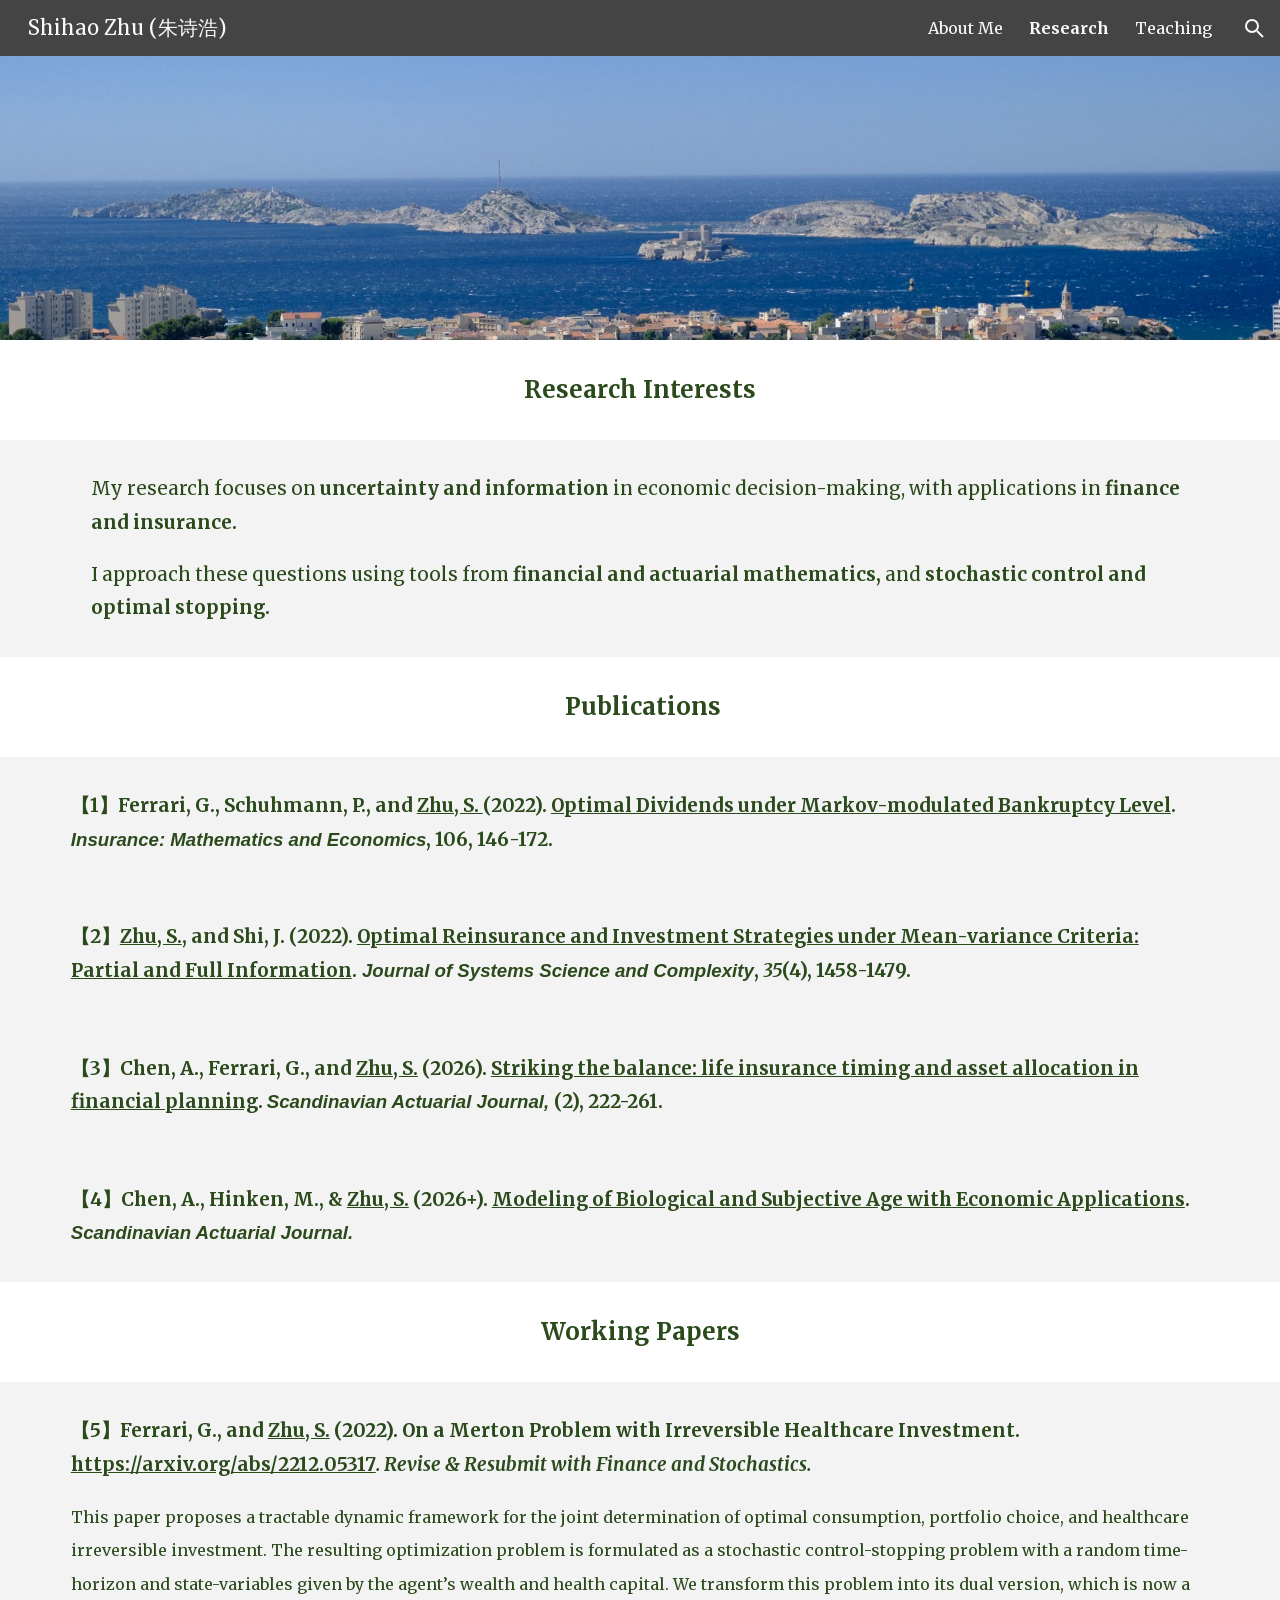
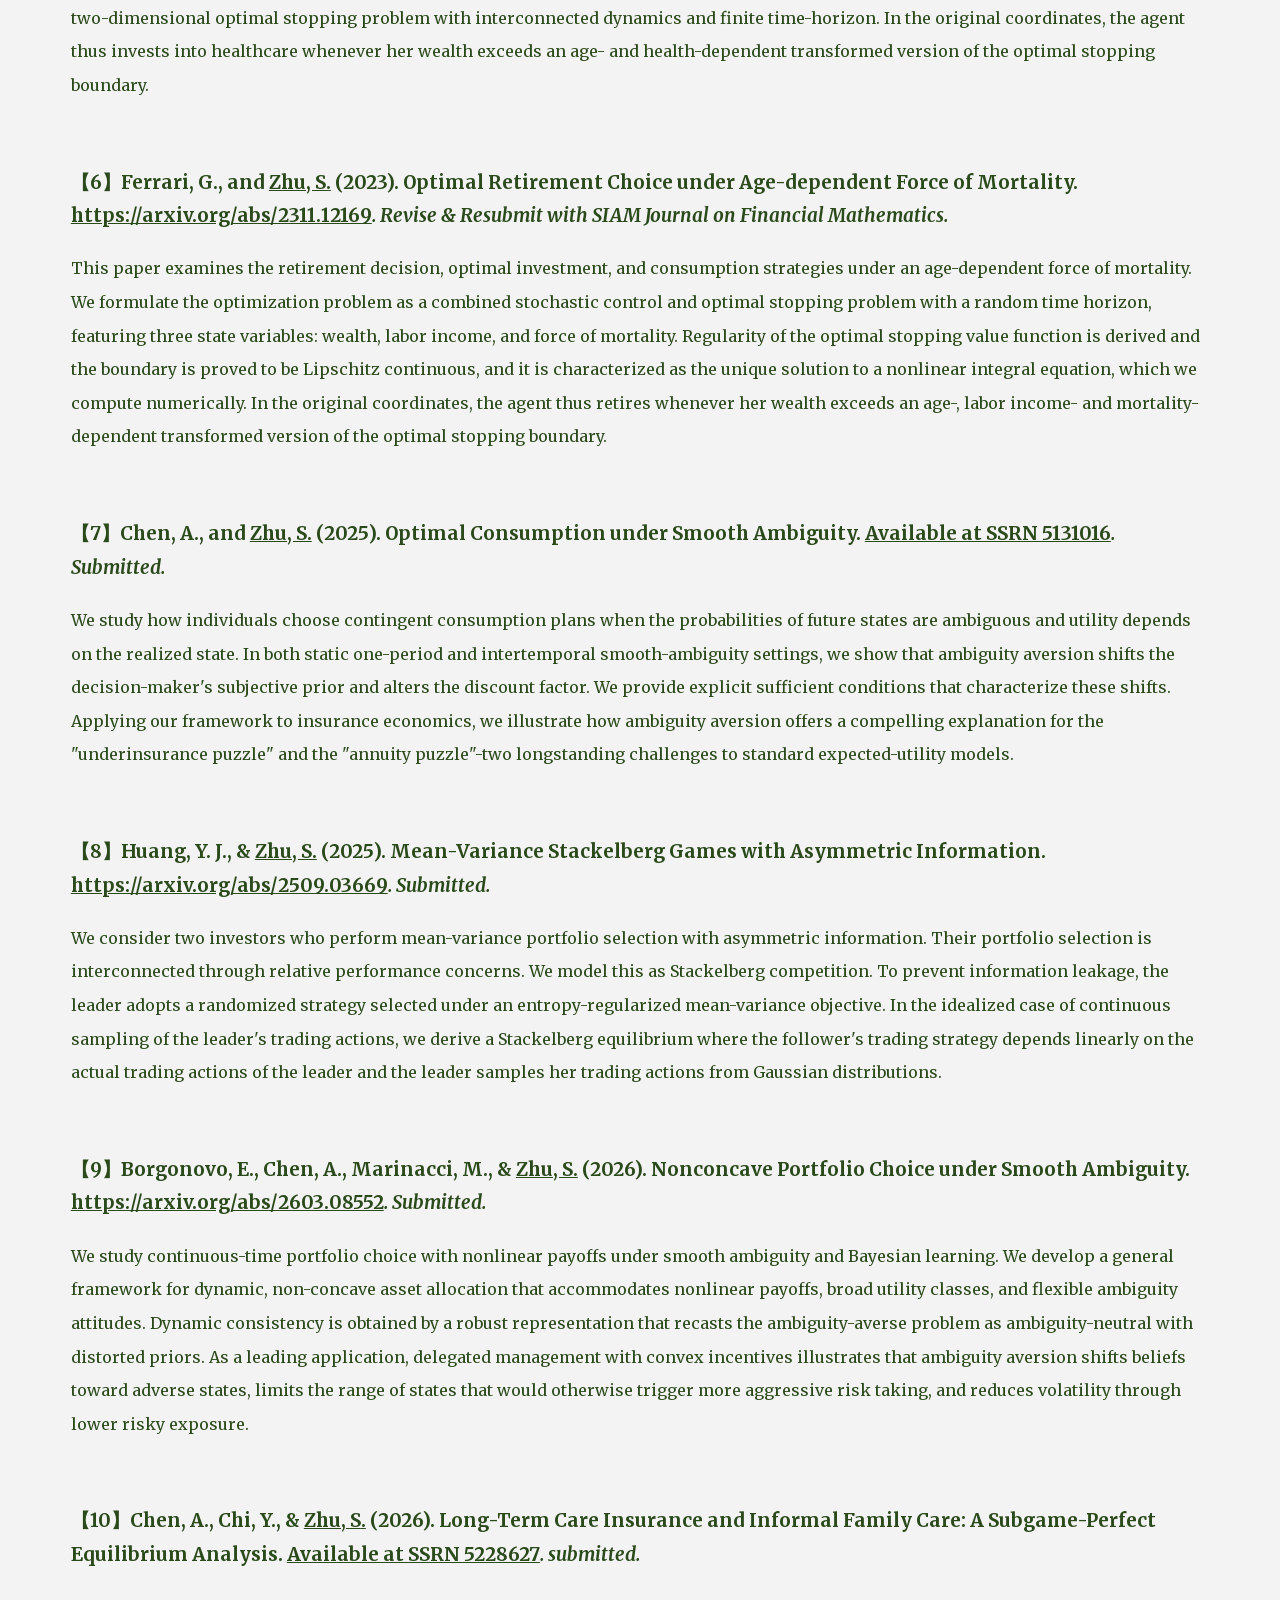
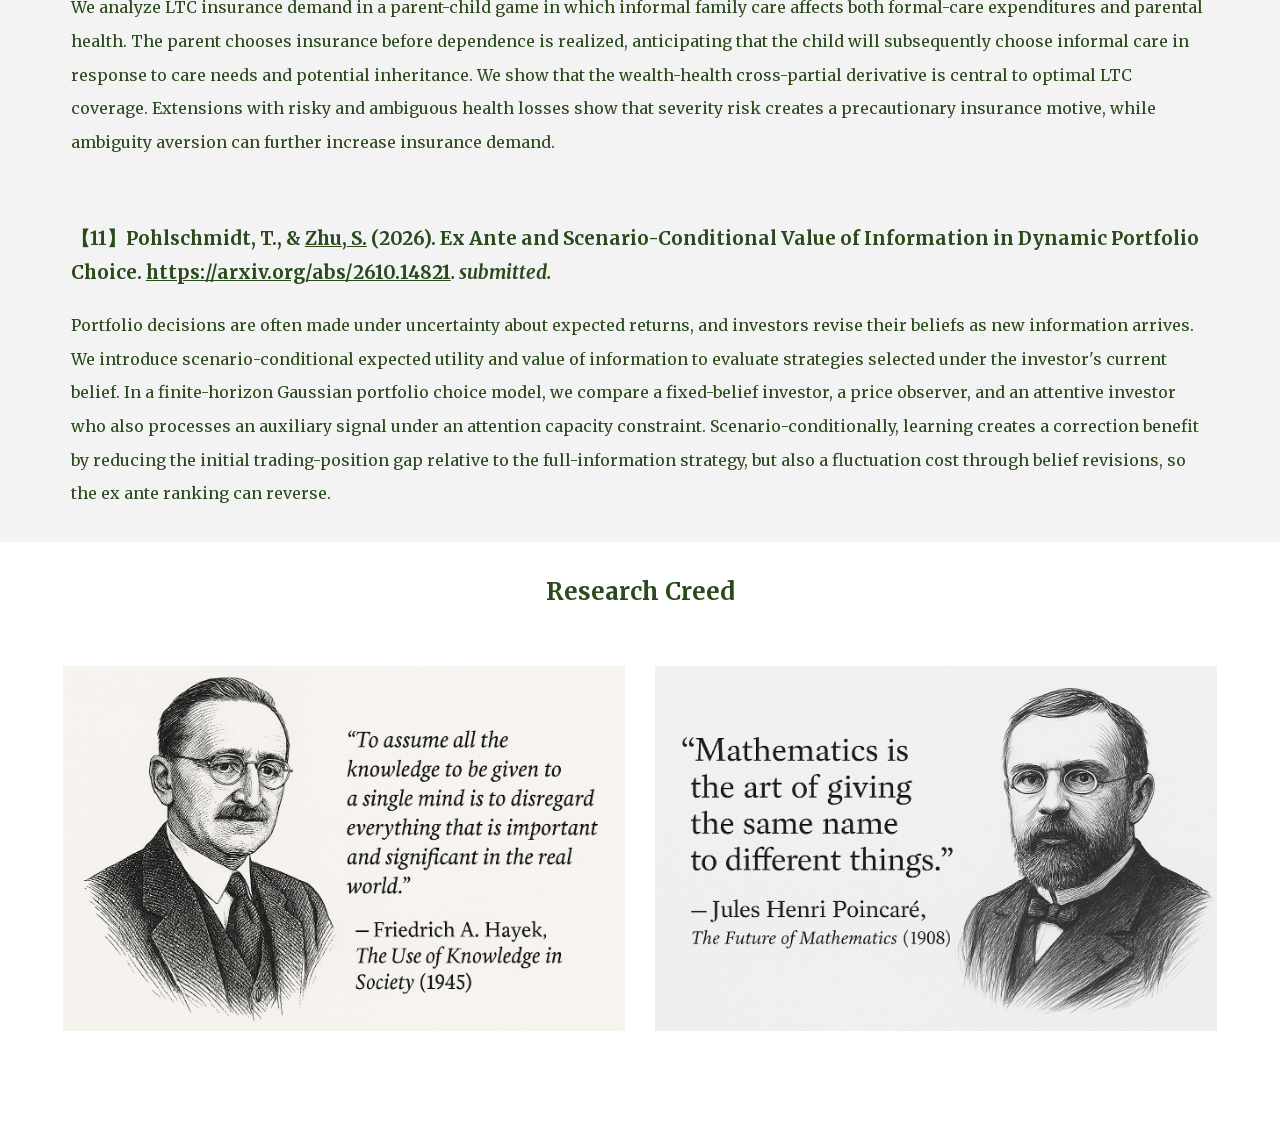
==== commit 741d6ecc: "Sync research and teaching with Google Sites (2026-10-16) Add the new paper on scenario-conditional " ====
--- a/research.html
+++ b/research.html
@@ -18,9 +18,10 @@
 <section id="h.2457d3da31fe2f1c_34" class="yaqOZd qeLZfd"><div class="IFuOkc"></div><div class="mYVXT"><div class="LS81yb VICjCf j5pSsc db35Fc"><div class="hJDwNd-AhqUyc-uQSCkd Ft7HRd-AhqUyc-uQSCkd purZT-AhqUyc-II5mzb ZcASvf-AhqUyc-II5mzb pSzOP-AhqUyc-qWD73c Ktthjf-AhqUyc-qWD73c JNdkSc SQVYQc"><div class="JNdkSc-SmKAyb LkDMRd"><div class=""><div class="oKdM2c ZZyype Kzv0Me"><div id="h.2457d3da31fe2f1c_37" class="hJDwNd-AhqUyc-uQSCkd Ft7HRd-AhqUyc-uQSCkd jXK9ad D2fZ2 zu5uec OjCsFc dmUFtb wHaque g5GTcb"><div class="jXK9ad-SmKAyb"><div class="tyJCtd mGzaTb Depvyb baZpAe"><div id="h.8jcj93p87me7" class="GV3q8e yMxPgf  aP9Z7e"></div><h3 id="h.8jcj93p87me7_l" dir="ltr" class="zfr3Q OmQG5e CDt4Ke " style="line-height: 1.7999999999999998; margin-left: 0.0pt; padding-left: 0.0pt; text-indent: 0.0pt;"><div class="CjVfdc"><span class="C9DxTc " style="">【5】</span><span class="C9DxTc " style="font-size: 13.999999999999998pt; font-variant: normal; vertical-align: baseline;">Ferrari, G., </span><span class="C9DxTc " style="">and</span><span class="C9DxTc " style="font-size: 13.999999999999998pt; font-variant: normal; vertical-align: baseline;"> </span><span class="C9DxTc " style="font-size: 13.999999999999998pt; font-variant: normal; text-decoration: underline; vertical-align: baseline;">Zhu, S.</span><span class="C9DxTc " style="font-size: 13.999999999999998pt; font-variant: normal; vertical-align: baseline;"> (2022)</span><span class="C9DxTc " style="">. On a Merton Problem with Irreversible Healthcare Investment.</span><span class="C9DxTc " style="font-size: 13.999999999999998pt; font-variant: normal; vertical-align: baseline;"> </span><a class="XqQF9c" href="https://arxiv.org/abs/2212.05317" target="_blank" style="color: inherit; text-decoration: none;" rel="noopener noreferrer"><span class="C9DxTc aw5Odc " style="text-decoration: underline;">https://arxiv.org/abs/2212.05317</span></a><span class="C9DxTc " style="font-style: italic;">.</span><span class="C9DxTc " style="font-size: 13.999999999999998pt; font-style: italic; font-variant: normal; vertical-align: baseline;"> </span><span class="C9DxTc " style="font-style: italic;">Revise &amp; Resubmit with Finance and Stochastics. </span></div></h3><div id="h.jpjfwli7hy5y" class="GV3q8e yMxPgf  aP9Z7e"></div><h3 id="h.jpjfwli7hy5y_l" dir="ltr" class="zfr3Q OmQG5e CDt4Ke " style="line-height: 1.7999999999999998;"><div class="CjVfdc"><span class="C9DxTc " style="font-family: Merriweather, Arial; font-size: 12.0pt; font-weight: 400; vertical-align: baseline;">This paper proposes a tractable dynamic framework for the joint determination of optimal consumption, portfolio choice, and healthcare irreversible investment. The resulting optimization problem is formulated as a stochastic control-stopping problem with a random time-horizon and state-variables given by the agent’s wealth and health capital. We transform this problem into its dual version, which is now a two-dimensional optimal stopping problem with interconnected dynamics and finite time-horizon. In the original coordinates, the agent thus invests into healthcare whenever her wealth exceeds an age- and health-dependent transformed version of the optimal stopping boundary.</span></div></h3></div></div></div></div></div></div></div></div></div></section>
 <section id="h.2457d3da31fe2f1c_87" class="yaqOZd qeLZfd"><div class="IFuOkc"></div><div class="mYVXT"><div class="LS81yb VICjCf j5pSsc db35Fc"><div class="hJDwNd-AhqUyc-uQSCkd Ft7HRd-AhqUyc-uQSCkd purZT-AhqUyc-II5mzb ZcASvf-AhqUyc-II5mzb pSzOP-AhqUyc-qWD73c Ktthjf-AhqUyc-qWD73c JNdkSc SQVYQc"><div class="JNdkSc-SmKAyb LkDMRd"><div class=""><div class="oKdM2c ZZyype Kzv0Me"><div id="h.2457d3da31fe2f1c_90" class="hJDwNd-AhqUyc-uQSCkd Ft7HRd-AhqUyc-uQSCkd jXK9ad D2fZ2 zu5uec OjCsFc dmUFtb wHaque g5GTcb"><div class="jXK9ad-SmKAyb"><div class="tyJCtd mGzaTb Depvyb baZpAe"><div id="h.qi8svl2gpyiv" class="GV3q8e yMxPgf  aP9Z7e"></div><h3 id="h.qi8svl2gpyiv_l" dir="ltr" class="zfr3Q OmQG5e CDt4Ke " style="line-height: 1.7999999999999998; margin-left: 0.0pt; padding-left: 0.0pt; text-indent: 0.0pt;"><div class="CjVfdc"><span class="C9DxTc " style="">【6】</span><span class="C9DxTc " style="font-size: 13.999999999999998pt; font-variant: normal; vertical-align: baseline;">Ferrari, G., </span><span class="C9DxTc " style="">and</span><span class="C9DxTc " style="font-size: 13.999999999999998pt; font-variant: normal; vertical-align: baseline;"> </span><span class="C9DxTc " style="font-size: 13.999999999999998pt; font-variant: normal; text-decoration: underline; vertical-align: baseline;">Zhu, S.</span><span class="C9DxTc " style="font-size: 13.999999999999998pt; font-variant: normal; vertical-align: baseline;"> (2023). Optimal Retirement Choice under Age-dependent Force of Mortality. </span><a class="XqQF9c" href="https://arxiv.org/abs/2311.12169" target="_blank" style="color: inherit; text-decoration: none;" rel="noopener noreferrer"><span class="C9DxTc aw5Odc " style="font-size: 13.999999999999998pt; font-variant: normal; text-decoration: underline; vertical-align: baseline;">https://arxiv.org/abs/2311.12169</span></a><span class="C9DxTc " style="font-style: italic;">.</span><span class="C9DxTc " style="font-size: 13.999999999999998pt; font-style: italic; font-variant: normal; vertical-align: baseline;"> </span><span class="C9DxTc " style="font-style: italic;">Revise &amp; Resubmit with SIAM Journal on Financial Mathematics.</span></div></h3><div id="h.iy7dybace3vy" class="GV3q8e yMxPgf  aP9Z7e"></div><h3 id="h.iy7dybace3vy_l" dir="ltr" class="zfr3Q OmQG5e CDt4Ke " style="line-height: 1.7999999999999998; margin-left: 0.0pt; padding-left: 0.0pt; text-indent: 0.0pt;"><div class="CjVfdc"><span class="C9DxTc " style="color: #2b4a1c; font-family: Merriweather, Arial; font-size: 12.0pt; font-variant: normal; font-weight: 400; vertical-align: baseline;">This paper examines the retirement decision, optimal investment, and consumption strategies under an age-dependent force of mortality. We formulate the optimization problem as a combined stochastic control and optimal stopping problem with a random time horizon, featuring three state variables: wealth, labor income, and force of mortality. Regularity of the optimal stopping value function is derived and the boundary is proved to be Lipschitz continuous, and it is characterized as the unique solution to a nonlinear integral equation, which we compute numerically. In the original coordinates, the agent thus retires whenever her wealth exceeds an age-, labor income- and mortality-dependent transformed version of the optimal stopping boundary. </span></div></h3></div></div></div></div></div></div></div></div></div></section>
 <section id="h.2cee1e2fdfd92879_0" class="yaqOZd qeLZfd"><div class="IFuOkc"></div><div class="mYVXT"><div class="LS81yb VICjCf j5pSsc db35Fc"><div class="hJDwNd-AhqUyc-uQSCkd Ft7HRd-AhqUyc-uQSCkd purZT-AhqUyc-II5mzb ZcASvf-AhqUyc-II5mzb pSzOP-AhqUyc-qWD73c Ktthjf-AhqUyc-qWD73c JNdkSc SQVYQc"><div class="JNdkSc-SmKAyb LkDMRd"><div class=""><div class="oKdM2c ZZyype Kzv0Me"><div id="h.2cee1e2fdfd92879_3" class="hJDwNd-AhqUyc-uQSCkd Ft7HRd-AhqUyc-uQSCkd jXK9ad D2fZ2 zu5uec OjCsFc dmUFtb wHaque g5GTcb"><div class="jXK9ad-SmKAyb"><div class="tyJCtd mGzaTb Depvyb baZpAe"><div id="h.pqvh8caknsrj" class="GV3q8e yMxPgf  aP9Z7e"></div><h3 id="h.pqvh8caknsrj_l" dir="ltr" class="zfr3Q OmQG5e CDt4Ke " style="line-height: 1.7999999999999998; margin-left: 0.0pt; padding-left: 0.0pt; text-indent: 0.0pt;"><div class="CjVfdc"><span class="C9DxTc " style="color: #2b4a1c;">【7】</span><span class="C9DxTc " style="color: #2b4a1c; font-variant: normal;">Chen, A., and </span><span class="C9DxTc " style="color: #2b4a1c; font-variant: normal; text-decoration: underline;">Zhu, S.</span><span class="C9DxTc " style="color: #2b4a1c; font-variant: normal;"> (2025). Optimal Consumption under Smooth Ambiguity. </span><a class="XqQF9c" href="https://papers.ssrn.com/sol3/papers.cfm?abstract_id=5131016" target="_blank" style="color: inherit; text-decoration: none;" rel="noopener noreferrer"><span class="C9DxTc aw5Odc " style="font-variant: normal; text-decoration: underline;">Available at SSRN 5131016</span></a><span class="C9DxTc " style="color: #2b4a1c; font-style: italic; font-variant: normal;">. Submitted.</span></div></h3><div id="h.pa2fm4hautaw" class="GV3q8e yMxPgf  aP9Z7e"></div><h3 id="h.pa2fm4hautaw_l" dir="ltr" class="zfr3Q OmQG5e CDt4Ke " style="line-height: 1.7999999999999998; margin-left: 0.0pt; padding-left: 0.0pt; text-indent: 0.0pt;"><div class="CjVfdc"><span class="C9DxTc " style="color: #2b4a1c; font-family: Merriweather, Arial; font-size: 12.0pt; font-variant: normal; font-weight: 400; vertical-align: baseline;">We study how individuals choose contingent consumption plans when the probabilities of future states are ambiguous and utility depends on the realized state. In both static one-period and intertemporal smooth-ambiguity settings, we show that ambiguity aversion shifts the decision-maker's subjective prior and alters the discount factor. We provide explicit sufficient conditions that characterize these shifts. Applying our framework to insurance economics, we illustrate how ambiguity aversion offers a compelling explanation for the "underinsurance puzzle" and the "annuity puzzle"-two longstanding challenges to standard expected-utility models.</span></div></h3></div></div></div></div></div></div></div></div></div></section>
-<section id="h.1a583ad27c788c01_0" class="yaqOZd qeLZfd"><div class="IFuOkc"></div><div class="mYVXT"><div class="LS81yb VICjCf j5pSsc db35Fc"><div class="hJDwNd-AhqUyc-uQSCkd Ft7HRd-AhqUyc-uQSCkd purZT-AhqUyc-II5mzb ZcASvf-AhqUyc-II5mzb pSzOP-AhqUyc-qWD73c Ktthjf-AhqUyc-qWD73c JNdkSc SQVYQc"><div class="JNdkSc-SmKAyb LkDMRd"><div class=""><div class="oKdM2c ZZyype Kzv0Me"><div id="h.1a583ad27c788c01_3" class="hJDwNd-AhqUyc-uQSCkd Ft7HRd-AhqUyc-uQSCkd jXK9ad D2fZ2 zu5uec OjCsFc dmUFtb wHaque g5GTcb"><div class="jXK9ad-SmKAyb"><div class="tyJCtd mGzaTb Depvyb baZpAe"><div id="h.kyam6lih9g0e" class="GV3q8e yMxPgf  aP9Z7e"></div><h3 id="h.kyam6lih9g0e_l" dir="ltr" class="zfr3Q OmQG5e CDt4Ke " style="line-height: 1.7999999999999998; margin-left: 0.0pt; padding-left: 0.0pt; text-indent: 0.0pt;"><div class="CjVfdc"><span class="C9DxTc " style="color: #2b4a1c; font-variant: normal;">【</span><span class="C9DxTc " style="color: #2b4a1c;">8</span><span class="C9DxTc " style="color: #2b4a1c; font-variant: normal;">】Huang, Y. J., &amp; </span><span class="C9DxTc " style="color: #2b4a1c; font-variant: normal; text-decoration: underline;">Zhu, S.</span><span class="C9DxTc " style="color: #2b4a1c; font-variant: normal;"> (2025). Mean-Variance Stackelberg Games with Asymmetric Information. </span><a class="XqQF9c" href="https://arxiv.org/abs/2509.03669" target="_blank" style="color: inherit; text-decoration: none;" rel="noopener noreferrer"><span class="C9DxTc aw5Odc " style="font-variant: normal; text-decoration: underline;">https://arxiv.org/abs/2509.03669</span></a><span class="C9DxTc " style="color: #2b4a1c; font-style: italic; font-variant: normal;">. Submitted.</span></div></h3><div id="h.1sw5fkpjxai" class="GV3q8e yMxPgf  aP9Z7e"></div><h3 id="h.1sw5fkpjxai_l" dir="ltr" class="zfr3Q OmQG5e CDt4Ke " style="line-height: 1.7999999999999998; margin-left: 0.0pt; padding-left: 0.0pt; text-indent: 0.0pt;"><div class="CjVfdc"><span class="C9DxTc " style="color: #2b4a1c; font-family: Merriweather, Arial; font-size: 12.0pt; font-variant: normal; font-weight: 400; vertical-align: baseline;">We consider two investors who perform mean-variance portfolio selection with asymmetric information. Their portfolio selection is interconnected through relative performance concerns. We model this as Stackelberg competition. To prevent information leakage, the leader adopts a randomized strategy selected under an entropy-regularized mean-variance objective. In the idealized case of continuous sampling of the leader's trading actions, we derive a Stackelberg equilibrium where the follower's trading strategy depends linearly on the actual trading actions of the leader and the leader samples her trading actions from Gaussian distributions. </span></div></h3></div></div></div></div></div></div></div></div></div></section>
+<section id="h.1a583ad27c788c01_0" class="yaqOZd qeLZfd"><div class="IFuOkc"></div><div class="mYVXT"><div class="LS81yb VICjCf j5pSsc db35Fc"><div class="hJDwNd-AhqUyc-uQSCkd Ft7HRd-AhqUyc-uQSCkd purZT-AhqUyc-II5mzb ZcASvf-AhqUyc-II5mzb pSzOP-AhqUyc-qWD73c Ktthjf-AhqUyc-qWD73c JNdkSc SQVYQc"><div class="JNdkSc-SmKAyb LkDMRd"><div class=""><div class="oKdM2c ZZyype Kzv0Me"><div id="h.1a583ad27c788c01_3" class="hJDwNd-AhqUyc-uQSCkd Ft7HRd-AhqUyc-uQSCkd jXK9ad D2fZ2 zu5uec OjCsFc dmUFtb wHaque g5GTcb"><div class="jXK9ad-SmKAyb"><div class="tyJCtd mGzaTb Depvyb baZpAe"><div id="h.kyam6lih9g0e" class="GV3q8e yMxPgf  aP9Z7e"></div><h3 id="h.kyam6lih9g0e_l" dir="ltr" class="zfr3Q OmQG5e CDt4Ke " style="line-height: 1.7999999999999998; margin-left: 0.0pt; padding-left: 0.0pt; text-indent: 0.0pt;"><div class="CjVfdc"><span class="C9DxTc " style="color: #2b4a1c; font-variant: normal;">【</span><span class="C9DxTc " style="color: #2b4a1c;">8</span><span class="C9DxTc " style="color: #2b4a1c; font-variant: normal;">】Huang, Y. J., &amp; </span><span class="C9DxTc " style="color: #2b4a1c; font-variant: normal; text-decoration: underline;">Zhu, S.</span><span class="C9DxTc " style="color: #2b4a1c; font-variant: normal;"> (2025). Mean-Variance Stackelberg Games with Asymmetric Information. </span><a class="XqQF9c" href="https://arxiv.org/pdf/2509.03669v2" target="_blank" style="color: inherit; text-decoration: none;" rel="noopener noreferrer"><span class="C9DxTc aw5Odc " style="font-variant: normal; text-decoration: underline;">https://arxiv.org/abs/2509.03669</span></a><span class="C9DxTc " style="color: #2b4a1c; font-style: italic; font-variant: normal;">. Submitted.</span></div></h3><div id="h.1sw5fkpjxai" class="GV3q8e yMxPgf  aP9Z7e"></div><h3 id="h.1sw5fkpjxai_l" dir="ltr" class="zfr3Q OmQG5e CDt4Ke " style="line-height: 1.7999999999999998; margin-left: 0.0pt; padding-left: 0.0pt; text-indent: 0.0pt;"><div class="CjVfdc"><span class="C9DxTc " style="color: #2b4a1c; font-family: Merriweather, Arial; font-size: 12.0pt; font-variant: normal; font-weight: 400; vertical-align: baseline;">We consider two investors who perform mean-variance portfolio selection with asymmetric information. Their portfolio selection is interconnected through relative performance concerns. We model this as Stackelberg competition. To prevent information leakage, the leader adopts a randomized strategy selected under an entropy-regularized mean-variance objective. In the idealized case of continuous sampling of the leader's trading actions, we derive a Stackelberg equilibrium where the follower's trading strategy depends linearly on the actual trading actions of the leader and the leader samples her trading actions from Gaussian distributions. </span></div></h3></div></div></div></div></div></div></div></div></div></section>
 <section id="h.12c2a4d805daf2b5_0" class="yaqOZd qeLZfd"><div class="IFuOkc"></div><div class="mYVXT"><div class="LS81yb VICjCf j5pSsc db35Fc"><div class="hJDwNd-AhqUyc-uQSCkd Ft7HRd-AhqUyc-uQSCkd purZT-AhqUyc-II5mzb ZcASvf-AhqUyc-II5mzb pSzOP-AhqUyc-qWD73c Ktthjf-AhqUyc-qWD73c JNdkSc SQVYQc"><div class="JNdkSc-SmKAyb LkDMRd"><div class=""><div class="oKdM2c ZZyype Kzv0Me"><div id="h.12c2a4d805daf2b5_3" class="hJDwNd-AhqUyc-uQSCkd Ft7HRd-AhqUyc-uQSCkd jXK9ad D2fZ2 zu5uec OjCsFc dmUFtb wHaque g5GTcb"><div class="jXK9ad-SmKAyb"><div class="tyJCtd mGzaTb Depvyb baZpAe"><div id="h.snkk2bgrfsmx" class="GV3q8e yMxPgf  aP9Z7e"></div><h3 id="h.snkk2bgrfsmx_l" dir="ltr" class="zfr3Q OmQG5e CDt4Ke " style="line-height: 1.7999999999999998; margin-left: 0.0pt; padding-left: 0.0pt; text-indent: 0.0pt;"><div class="CjVfdc"><span class="C9DxTc " style="color: #2b4a1c; font-variant: normal;">【</span><span class="C9DxTc " style="color: #2b4a1c;">9</span><span class="C9DxTc " style="color: #2b4a1c; font-variant: normal;">】Borgonovo, E., Chen, A., Marinacci, M., &amp; </span><span class="C9DxTc " style="color: #2b4a1c; font-variant: normal; text-decoration: underline;">Zhu, S.</span><span class="C9DxTc " style="color: #2b4a1c; font-variant: normal;"> (2026). Nonconcave Portfolio Choice under Smooth Ambiguity. </span><a class="XqQF9c" href="https://arxiv.org/abs/2603.08552" target="_blank" style="color: inherit; text-decoration: none;" rel="noopener noreferrer"><span class="C9DxTc aw5Odc " style="font-variant: normal; text-decoration: underline;">https://arxiv.org/abs/2603.08552</span></a><span class="C9DxTc " style="color: #2b4a1c; font-style: italic; font-variant: normal;">. Submitted.</span></div></h3><div id="h.lr0gzu304lcx" class="GV3q8e yMxPgf  aP9Z7e"></div><h3 id="h.lr0gzu304lcx_l" dir="ltr" class="zfr3Q OmQG5e CDt4Ke " style="line-height: 1.7999999999999998; margin-left: 0.0pt; padding-left: 0.0pt; text-indent: 0.0pt;"><div class="CjVfdc"><span class="C9DxTc " style="color: #2b4a1c; font-family: Merriweather, Arial; font-size: 12.0pt; font-variant: normal; font-weight: 400; vertical-align: baseline;">We study continuous-time portfolio choice with nonlinear payoffs under smooth ambiguity and Bayesian learning. We develop a general framework for dynamic, non-concave asset allocation that accommodates nonlinear payoffs, broad utility classes, and flexible ambiguity attitudes. Dynamic consistency is obtained by a robust representation that recasts the ambiguity-averse problem as ambiguity-neutral with distorted priors. As a leading application, delegated management with convex incentives illustrates that ambiguity aversion shifts beliefs toward adverse states, limits the range of states that would otherwise trigger more aggressive risk taking, and reduces volatility through lower risky exposure.</span></div></h3></div></div></div></div></div></div></div></div></div></section>
 <section id="h.558ffa4fd2b37108_0" class="yaqOZd qeLZfd"><div class="IFuOkc"></div><div class="mYVXT"><div class="LS81yb VICjCf j5pSsc db35Fc"><div class="hJDwNd-AhqUyc-uQSCkd Ft7HRd-AhqUyc-uQSCkd purZT-AhqUyc-II5mzb ZcASvf-AhqUyc-II5mzb pSzOP-AhqUyc-qWD73c Ktthjf-AhqUyc-qWD73c JNdkSc SQVYQc"><div class="JNdkSc-SmKAyb LkDMRd"><div class=""><div class="oKdM2c ZZyype Kzv0Me"><div id="h.558ffa4fd2b37108_3" class="hJDwNd-AhqUyc-uQSCkd Ft7HRd-AhqUyc-uQSCkd jXK9ad D2fZ2 zu5uec OjCsFc dmUFtb wHaque g5GTcb"><div class="jXK9ad-SmKAyb"><div class="tyJCtd mGzaTb Depvyb baZpAe"><div id="h.u673o0o5tzge" class="GV3q8e yMxPgf  aP9Z7e"></div><h3 id="h.u673o0o5tzge_l" dir="ltr" class="zfr3Q OmQG5e CDt4Ke " style="line-height: 1.7999999999999998; margin-left: 0.0pt; padding-left: 0.0pt; text-indent: 0.0pt;"><div class="CjVfdc"><span class="C9DxTc " style="color: #2b4a1c; font-variant: normal;">【</span><span class="C9DxTc " style="color: #2b4a1c;">10</span><span class="C9DxTc " style="color: #2b4a1c; font-variant: normal;">】Chen, A</span><span class="C9DxTc " style="color: #2b4a1c;">.,</span><span class="C9DxTc " style="color: #2b4a1c; font-variant: normal;"> Chi, Y</span><span class="C9DxTc " style="color: #2b4a1c;">.,</span><span class="C9DxTc " style="color: #2b4a1c; font-variant: normal;"> </span><span class="C9DxTc " style="color: #2b4a1c;">&amp;</span><span class="C9DxTc " style="color: #2b4a1c; font-variant: normal;"> </span><span class="C9DxTc " style="color: #2b4a1c; font-variant: normal; text-decoration: underline;">Zhu, S</span><span class="C9DxTc " style="color: #2b4a1c; text-decoration: underline;">.</span><span class="C9DxTc " style="color: #2b4a1c;"> (2026). </span><span class="C9DxTc " style="color: #2b4a1c; font-variant: normal;">Long-Term Care Insurance and Informal Family Care: A Subgame-Perfect Equilibrium Analysis. </span><a class="XqQF9c" href="https://papers.ssrn.com/sol3/papers.cfm?abstract_id=5228627" target="_blank" style="color: inherit; text-decoration: none;" rel="noopener noreferrer"><span class="C9DxTc aw5Odc " style="text-decoration: underline;">Available at SSRN 5228627</span></a><span class="C9DxTc " style="color: #2b4a1c; font-style: italic;">. submitted. </span></div></h3><div id="h.io4logw5kl7y" class="GV3q8e yMxPgf  aP9Z7e"></div><h3 id="h.io4logw5kl7y_l" dir="ltr" class="zfr3Q OmQG5e CDt4Ke " style="line-height: 1.7999999999999998; margin-left: 0.0pt; padding-left: 0.0pt; text-indent: 0.0pt;"><div class="CjVfdc"><span class="C9DxTc " style="color: #2b4a1c; font-family: Merriweather, Arial; font-size: 12.0pt; font-weight: 400; vertical-align: baseline;">We analyze LTC insurance demand in a parent-child game in which informal family care affects both formal-care expenditures and parental health. The parent chooses insurance before dependence is realized, anticipating that the child will subsequently choose informal care in response to care needs and potential inheritance. We show that the wealth-health cross-partial derivative is central to optimal LTC coverage. Extensions with risky and ambiguous health losses show that severity risk creates a precautionary insurance motive, while ambiguity aversion can further increase insurance demand.</span></div></h3></div></div></div></div></div></div></div></div></div></section>
+<section id="h.77f8301242aee0d5_0" class="yaqOZd qeLZfd"><div class="IFuOkc"></div><div class="mYVXT"><div class="LS81yb VICjCf j5pSsc db35Fc"><div class="hJDwNd-AhqUyc-uQSCkd Ft7HRd-AhqUyc-uQSCkd purZT-AhqUyc-II5mzb ZcASvf-AhqUyc-II5mzb pSzOP-AhqUyc-qWD73c Ktthjf-AhqUyc-qWD73c JNdkSc SQVYQc"><div class="JNdkSc-SmKAyb LkDMRd"><div class=""><div class="oKdM2c ZZyype Kzv0Me"><div id="h.77f8301242aee0d5_3" class="hJDwNd-AhqUyc-uQSCkd Ft7HRd-AhqUyc-uQSCkd jXK9ad D2fZ2 zu5uec OjCsFc dmUFtb wHaque g5GTcb"><div class="jXK9ad-SmKAyb"><div class="tyJCtd mGzaTb Depvyb baZpAe"><div id="h.bjhng070oiyi" class="GV3q8e yMxPgf  aP9Z7e"></div><h3 id="h.bjhng070oiyi_l" dir="ltr" class="zfr3Q OmQG5e CDt4Ke " style="line-height: 1.7999999999999998; margin-left: 0.0pt; padding-left: 0.0pt; text-indent: 0.0pt;"><div class="CjVfdc"><span class="C9DxTc " style="color: #2b4a1c; font-variant: normal;">【1</span><span class="C9DxTc " style="color: #2b4a1c;">1</span><span class="C9DxTc " style="color: #2b4a1c; font-variant: normal;">】Pohlschmidt, T., &amp; </span><span class="C9DxTc " style="color: #2b4a1c; font-variant: normal; text-decoration: underline;">Zhu, S.</span><span class="C9DxTc " style="color: #2b4a1c; font-variant: normal;"> (2026). Ex Ante and Scenario-Conditional Value of Information in Dynamic Portfolio Choice. </span><a class="XqQF9c" href="https://arxiv.org/abs/2610.14821" target="_blank" style="color: inherit; text-decoration: none;" rel="noopener noreferrer"><span class="C9DxTc aw5Odc " style="text-decoration: underline;">https://arxiv.org/abs/2610.14821</span></a><span class="C9DxTc " style="color: #2b4a1c; font-style: italic; font-variant: normal;">. submitted. </span></div></h3><div id="h.bsy5owc3wdbj" class="GV3q8e yMxPgf  aP9Z7e"></div><h3 id="h.bsy5owc3wdbj_l" dir="ltr" class="zfr3Q OmQG5e CDt4Ke " style="line-height: 1.7999999999999998; margin-left: 0.0pt; padding-left: 0.0pt; text-indent: 0.0pt;"><div class="CjVfdc"><span class="C9DxTc " style="color: #2b4a1c; font-family: Merriweather, Arial; font-size: 12.0pt; font-variant: normal; font-weight: 400; vertical-align: baseline;">Portfolio decisions are often made under uncertainty about expected returns, and investors revise their beliefs as new information arrives. We introduce scenario-conditional expected utility and value of information to evaluate strategies selected under the investor's current belief. In a finite-horizon Gaussian portfolio choice model, we compare a fixed-belief investor, a price observer, and an attentive investor who also processes an auxiliary signal under an attention capacity constraint. Scenario-conditionally, learning creates a correction benefit by reducing the initial trading-position gap relative to the full-information strategy, but also a fluctuation cost through belief revisions, so the ex ante ranking can reverse. </span></div></h3></div></div></div></div></div></div></div></div></div></section>
 <section id="h.32956a30919b2c60_0" class="yaqOZd"><div class="IFuOkc"></div><div class="mYVXT"><div class="LS81yb VICjCf j5pSsc db35Fc"><div class="hJDwNd-AhqUyc-uQSCkd Ft7HRd-AhqUyc-uQSCkd purZT-AhqUyc-II5mzb ZcASvf-AhqUyc-II5mzb pSzOP-AhqUyc-qWD73c Ktthjf-AhqUyc-qWD73c JNdkSc SQVYQc"><div class="JNdkSc-SmKAyb LkDMRd"><div class=""><div class="oKdM2c ZZyype Kzv0Me"><div id="h.32956a30919b2c60_3" class="hJDwNd-AhqUyc-uQSCkd Ft7HRd-AhqUyc-uQSCkd jXK9ad D2fZ2 zu5uec OjCsFc dmUFtb wHaque g5GTcb"><div class="jXK9ad-SmKAyb"><div class="tyJCtd mGzaTb Depvyb baZpAe"><div id="h.nwlrtmacdqmx" class="GV3q8e yMxPgf  aP9Z7e"></div><h3 id="h.nwlrtmacdqmx_l" dir="ltr" class="zfr3Q OmQG5e CDt4Ke " style="text-align: center;"><div class="CjVfdc"><span class="jgG6ef C9DxTc " style="vertical-align: baseline;">Research Creed</span></div></h3></div></div></div></div></div></div></div></div></div></section>
 <section id="h.5dc5769aae5874c3_14" class="yaqOZd"><div class="IFuOkc"></div><div class="mYVXT"><div class="LS81yb VICjCf j5pSsc db35Fc"><div class="hJDwNd-AhqUyc-qWD73c Ft7HRd-AhqUyc-qWD73c purZT-AhqUyc-II5mzb ZcASvf-AhqUyc-II5mzb pSzOP-AhqUyc-qWD73c Ktthjf-AhqUyc-qWD73c JNdkSc SQVYQc"><div class="JNdkSc-SmKAyb LkDMRd"><div class=""><div class="oKdM2c ZZyype Kzv0Me"><div id="h.5dc5769aae5874c3_12" class="hJDwNd-AhqUyc-qWD73c Ft7HRd-AhqUyc-qWD73c jXK9ad D2fZ2 zu5uec OjCsFc dmUFtb wHaque g5GTcb"><div class="jXK9ad-SmKAyb"><div class="tyJCtd baZpAe"><div class="t3iYD"><img src="assets/research-image-1.png" class="CENy8b" role="img" alt="Research creed, reproduced from the original website"></div></div></div></div></div></div></div></div><div class="hJDwNd-AhqUyc-qWD73c Ft7HRd-AhqUyc-qWD73c purZT-AhqUyc-II5mzb ZcASvf-AhqUyc-II5mzb pSzOP-AhqUyc-qWD73c Ktthjf-AhqUyc-qWD73c JNdkSc SQVYQc"><div class="JNdkSc-SmKAyb LkDMRd"><div class=""><div class="oKdM2c ZZyype Kzv0Me"><div id="h.5dc5769aae5874c3_13" class="hJDwNd-AhqUyc-qWD73c Ft7HRd-AhqUyc-qWD73c jXK9ad D2fZ2 zu5uec OjCsFc dmUFtb wHaque g5GTcb"><div class="jXK9ad-SmKAyb"><div class="tyJCtd baZpAe"><div class="t3iYD"><img src="assets/research-image-2.png" class="CENy8b" role="img" alt="Research creed, reproduced from the original website"></div></div></div></div></div></div></div></div></div></div></section>
 <section id="h.2457d3da31fe2f1c_110" class="yaqOZd"><div class="IFuOkc"></div><div class="mYVXT"><div class="LS81yb VICjCf j5pSsc db35Fc"><div class="hJDwNd-AhqUyc-uQSCkd Ft7HRd-AhqUyc-uQSCkd purZT-AhqUyc-II5mzb ZcASvf-AhqUyc-II5mzb pSzOP-AhqUyc-qWD73c Ktthjf-AhqUyc-qWD73c JNdkSc SQVYQc"><div class="JNdkSc-SmKAyb LkDMRd"><div class=""><div class="oKdM2c ZZyype Kzv0Me"><div id="h.2457d3da31fe2f1c_107" class="hJDwNd-AhqUyc-uQSCkd Ft7HRd-AhqUyc-uQSCkd jXK9ad D2fZ2 zu5uec OjCsFc dmUFtb wHaque g5GTcb"><div class="jXK9ad-SmKAyb"><div class="tyJCtd mGzaTb Depvyb baZpAe"></div></div></div></div></div></div></div></div></div></section></main></div>
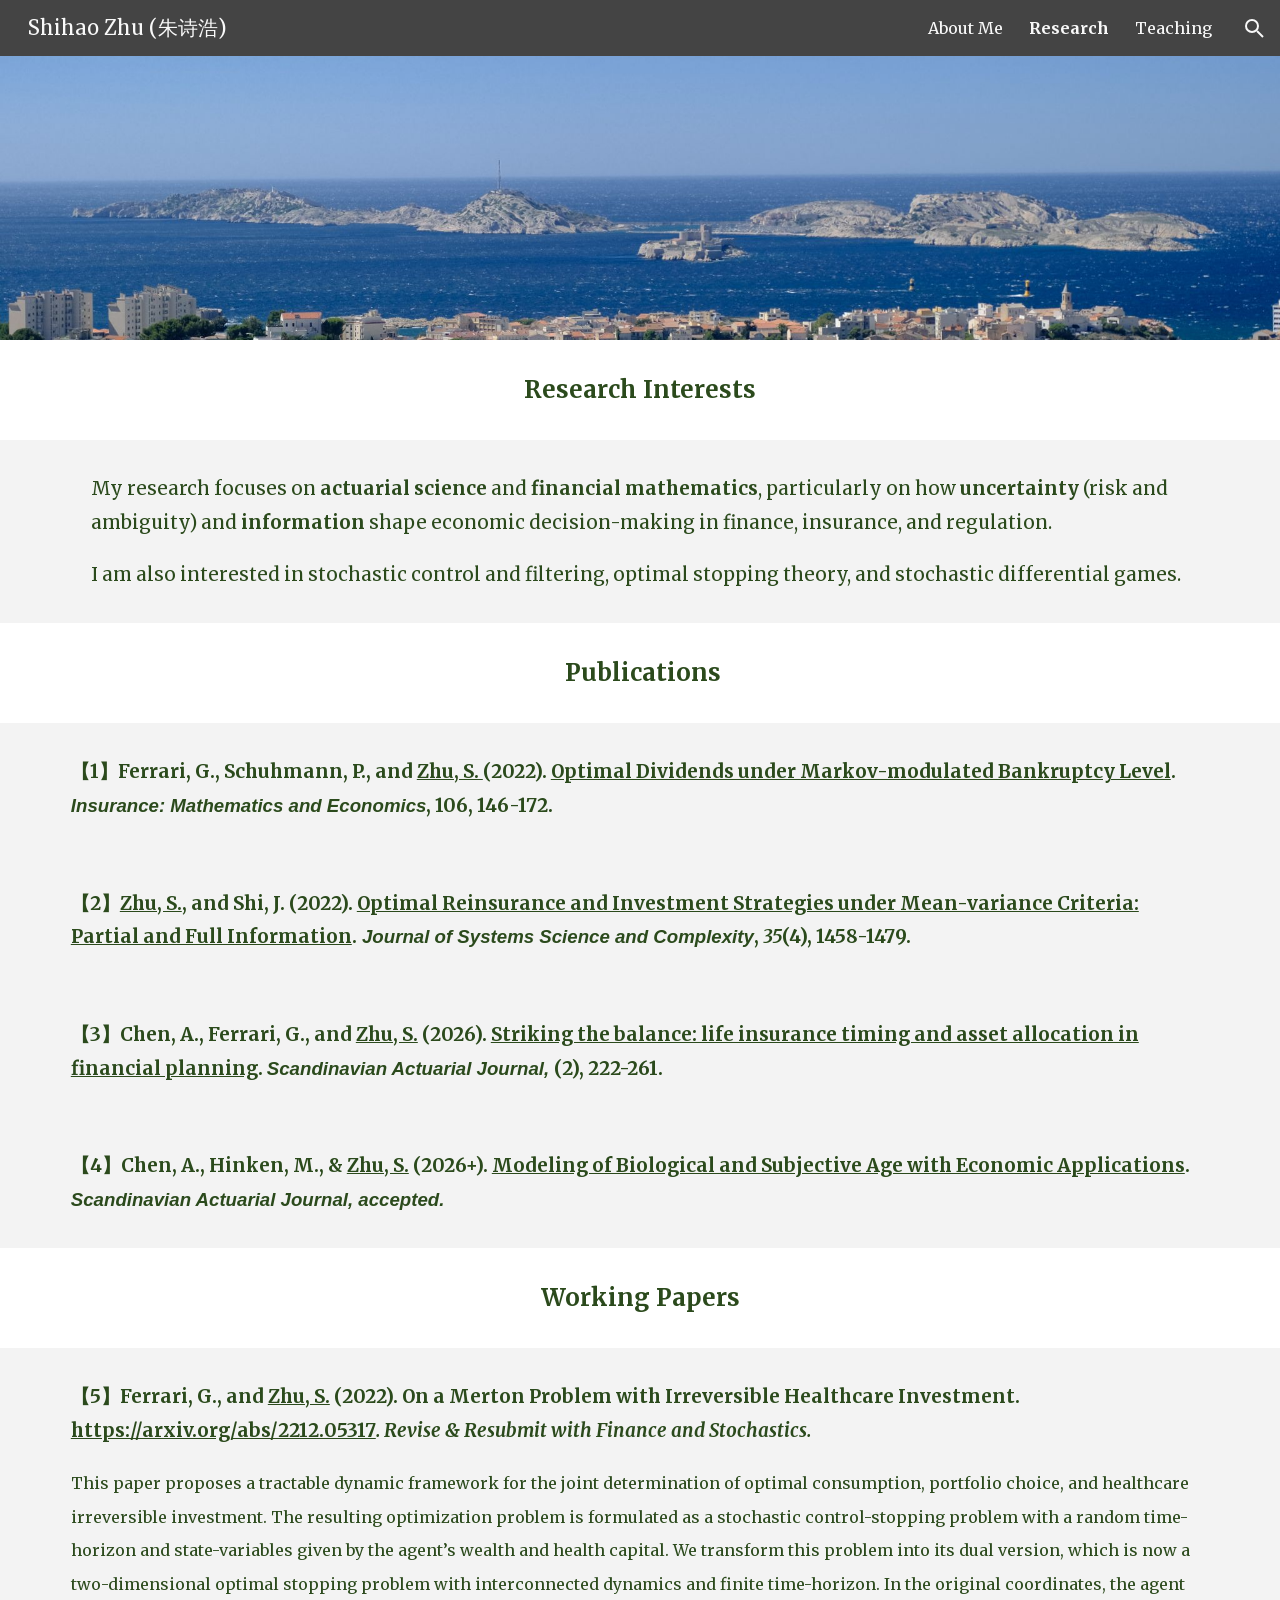
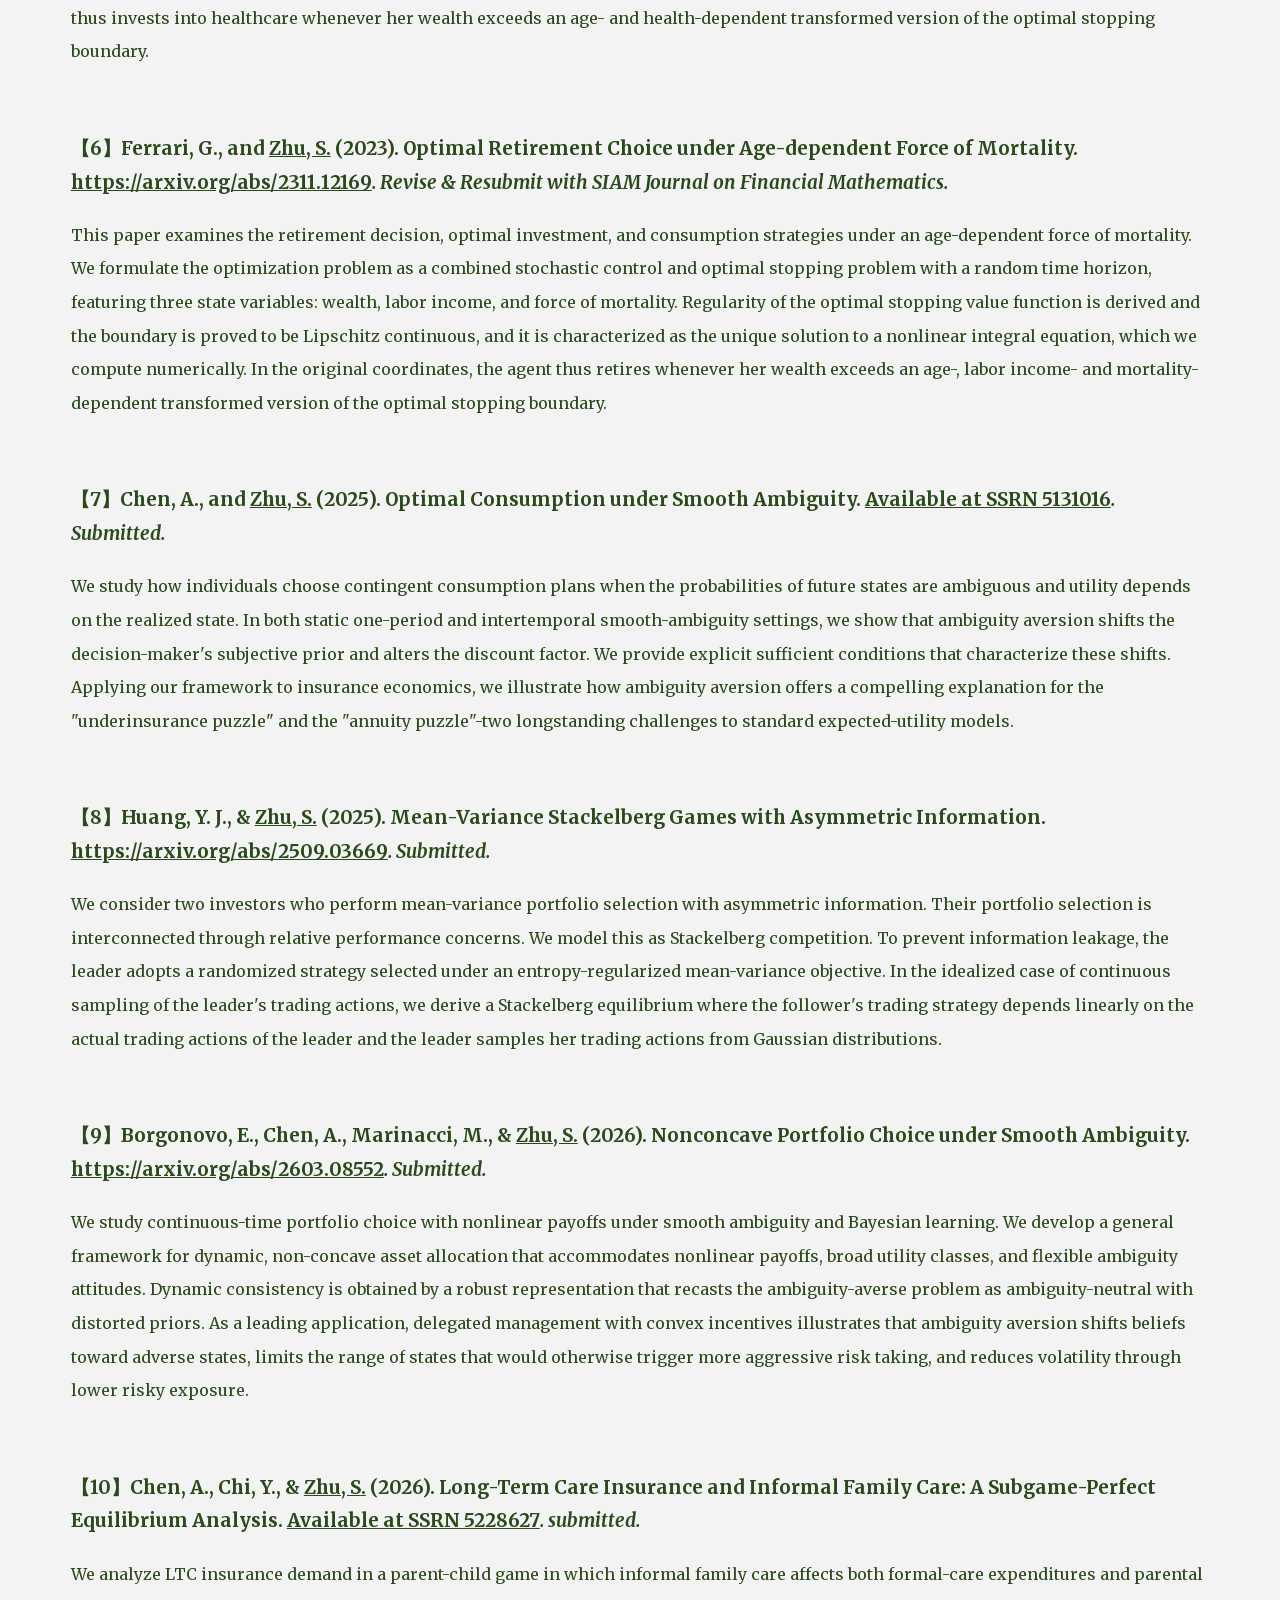
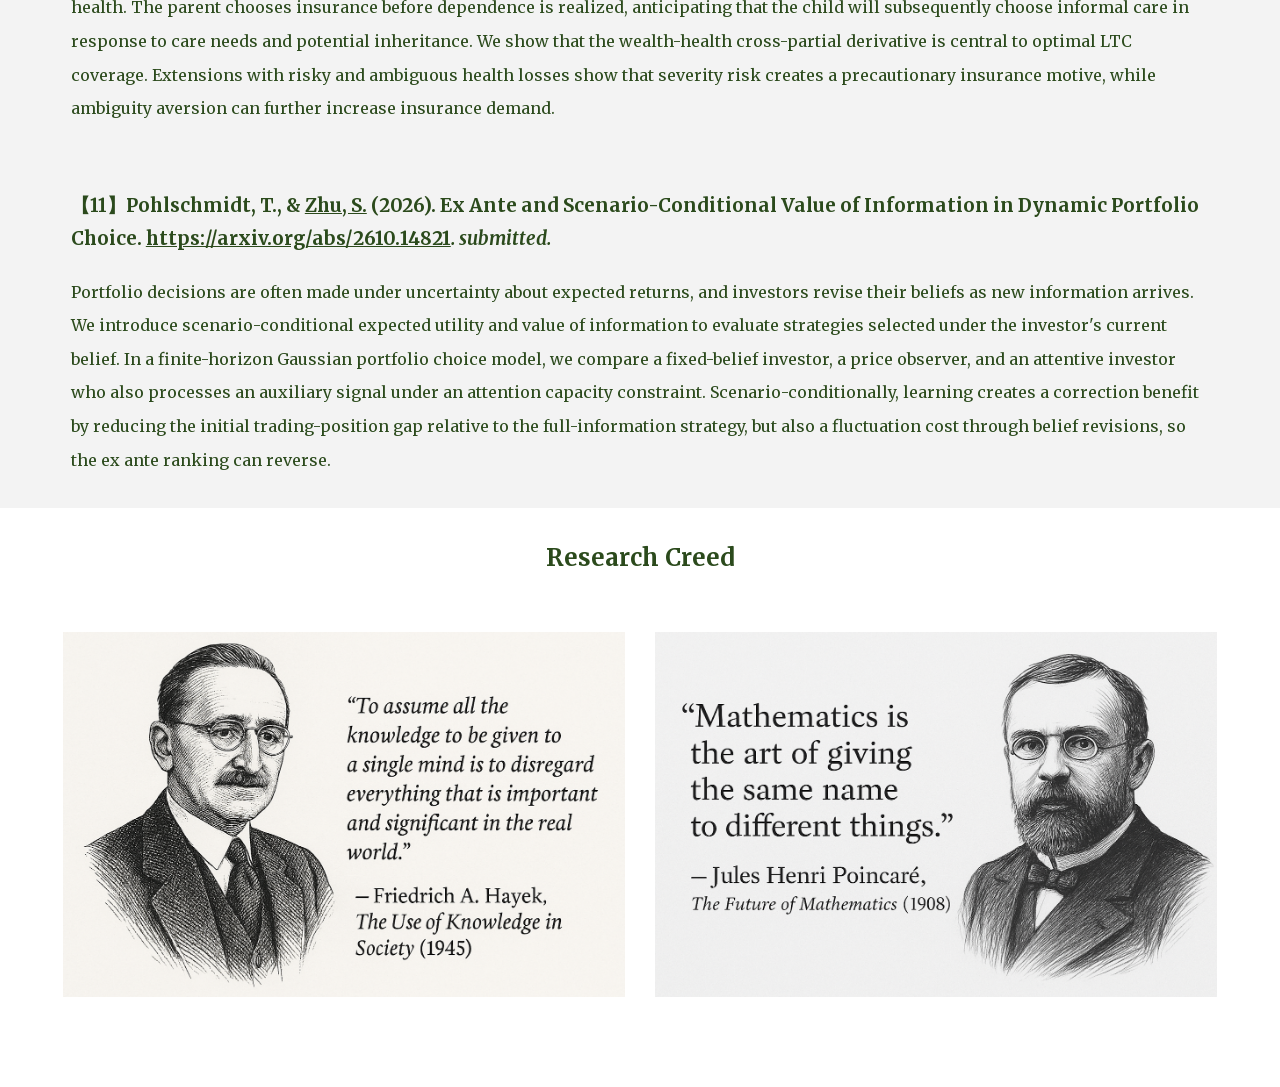
==== commit 0a57398a: "Sync research content with Google Sites Match the Google Sites research interests and accepted publi" ====
--- a/research.html
+++ b/research.html
@@ -8,12 +8,12 @@
 <header class="site-header"><button class="menu-toggle" aria-label="Open navigation" aria-expanded="false" aria-controls="site-nav"><svg viewBox="0 0 24 24" aria-hidden="true"><path d="M3 6h18M3 12h18M3 18h18"/></svg></button><a class="site-name" href="index.html">Shihao Zhu (朱诗浩)</a><nav id="site-nav" aria-label="Main navigation"><a href="index.html">About Me</a><a href="research.html" aria-current="page">Research</a><a href="teaching.html">Teaching</a></nav><button class="search-toggle" aria-label="Search this site"><svg viewBox="0 0 24 24" aria-hidden="true"><circle cx="10" cy="10" r="6"/><path d="m15 15 6 6"/></svg></button></header>
 <div class="fktJzd AKpWA fOU46b yMcSQd Ly6Unf G9Qloe KuNac XxIgdb"><main id="main-content" class="UtePc RCETm"><section id="h.2457d3da31fe2f1c_103" class="yaqOZd LB7kq cJgDec nyKByd O13XJf" style=""><div class="Nu95r"><div class="IFuOkc" style="background-position: center center; background-image: url(assets/research-banner.jpg); background-size: cover;"></div></div><div class="mYVXT"><div class="LS81yb VICjCf j5pSsc db35Fc"><div class="hJDwNd-AhqUyc-uQSCkd Ft7HRd-AhqUyc-uQSCkd JNdkSc SQVYQc L6cTce-purZT L6cTce-pSzOP"><div class="JNdkSc-SmKAyb LkDMRd"><div class=""></div></div></div></div></div></section>
 <section id="h.5dc5769aae5874c3_0" class="yaqOZd"><div class="IFuOkc"></div><div class="mYVXT"><div class="LS81yb VICjCf j5pSsc db35Fc"><div class="hJDwNd-AhqUyc-uQSCkd Ft7HRd-AhqUyc-uQSCkd purZT-AhqUyc-II5mzb ZcASvf-AhqUyc-II5mzb pSzOP-AhqUyc-qWD73c Ktthjf-AhqUyc-qWD73c JNdkSc SQVYQc"><div class="JNdkSc-SmKAyb LkDMRd"><div class=""><div class="oKdM2c ZZyype Kzv0Me"><div id="h.5dc5769aae5874c3_3" class="hJDwNd-AhqUyc-uQSCkd Ft7HRd-AhqUyc-uQSCkd jXK9ad D2fZ2 zu5uec OjCsFc dmUFtb wHaque g5GTcb"><div class="jXK9ad-SmKAyb"><div class="tyJCtd mGzaTb Depvyb baZpAe"><div id="h.brusthcn28qk" class="GV3q8e yMxPgf  aP9Z7e"></div><h3 id="h.brusthcn28qk_l" dir="ltr" class="zfr3Q OmQG5e CDt4Ke " style="text-align: center;"><div class="CjVfdc"><span class="jgG6ef C9DxTc " style="font-variant: normal; vertical-align: baseline;">Research Interests</span></div></h3></div></div></div></div></div></div></div></div></div></section>
-<section id="h.2457d3da31fe2f1c_14" class="yaqOZd qeLZfd"><div class="IFuOkc"></div><div class="mYVXT"><div class="LS81yb VICjCf j5pSsc db35Fc"><div class="hJDwNd-AhqUyc-uQSCkd Ft7HRd-AhqUyc-uQSCkd purZT-AhqUyc-II5mzb ZcASvf-AhqUyc-II5mzb pSzOP-AhqUyc-qWD73c Ktthjf-AhqUyc-qWD73c JNdkSc SQVYQc"><div class="JNdkSc-SmKAyb LkDMRd"><div class=""><div class="oKdM2c ZZyype Kzv0Me"><div id="h.2457d3da31fe2f1c_17" class="hJDwNd-AhqUyc-uQSCkd Ft7HRd-AhqUyc-uQSCkd jXK9ad D2fZ2 zu5uec OjCsFc dmUFtb wHaque g5GTcb"><div class="jXK9ad-SmKAyb"><div class="tyJCtd mGzaTb Depvyb baZpAe"><div id="h.efcfmlaf1uw9" class="GV3q8e yMxPgf  aP9Z7e"></div><h3 id="h.efcfmlaf1uw9_l" dir="ltr" class="zfr3Q OmQG5e CDt4Ke " style="line-height: 1.7999999999999998; margin-left: 15.0pt; padding-left: 0.0pt; text-indent: 0.0pt;"><div class="CjVfdc"><span class="C9DxTc " style="color: #2b4a1c; font-family: Merriweather, Arial; font-weight: 500;">My research focuses on </span><span class="C9DxTc " style="color: #2b4a1c;">uncertainty and information</span><span class="C9DxTc " style="color: #2b4a1c; font-family: Merriweather, Arial; font-weight: 500;"> in economic decision-making, with applications in </span><span class="C9DxTc " style="color: #2b4a1c;">finance</span><span class="C9DxTc " style="color: #2b4a1c;"> and insurance.</span></div></h3><div id="h.9jgnxhmtho2y" class="GV3q8e yMxPgf  aP9Z7e"></div><h3 id="h.9jgnxhmtho2y_l" dir="ltr" class="zfr3Q OmQG5e CDt4Ke " style="line-height: 1.7999999999999998; margin-left: 15.0pt; padding-left: 0.0pt; text-indent: 0.0pt;"><div class="CjVfdc"><span class="C9DxTc " style="color: #2b4a1c; font-family: Merriweather, Arial; font-weight: 500;">I approach these questions using tools from</span><span class="C9DxTc " style="color: #2b4a1c;"> financial and actuarial mathematics</span><span class="C9DxTc " style="color: #2b4a1c;">,</span><span class="C9DxTc " style="color: #2b4a1c; font-family: Merriweather, Arial; font-weight: 500;"> and </span><span class="C9DxTc " style="color: #2b4a1c;">stochastic control and optimal stopping. </span></div></h3></div></div></div></div></div></div></div></div></div></section>
+<section id="h.2457d3da31fe2f1c_14" class="yaqOZd qeLZfd"><div class="IFuOkc"></div><div class="mYVXT"><div class="LS81yb VICjCf j5pSsc db35Fc"><div class="hJDwNd-AhqUyc-uQSCkd Ft7HRd-AhqUyc-uQSCkd purZT-AhqUyc-II5mzb ZcASvf-AhqUyc-II5mzb pSzOP-AhqUyc-qWD73c Ktthjf-AhqUyc-qWD73c JNdkSc SQVYQc"><div class="JNdkSc-SmKAyb LkDMRd"><div class=""><div class="oKdM2c ZZyype Kzv0Me"><div id="h.2457d3da31fe2f1c_17" class="hJDwNd-AhqUyc-uQSCkd Ft7HRd-AhqUyc-uQSCkd jXK9ad D2fZ2 zu5uec OjCsFc dmUFtb wHaque g5GTcb"><div class="jXK9ad-SmKAyb"><div class="tyJCtd mGzaTb Depvyb baZpAe"><div id="h.efcfmlaf1uw9" class="GV3q8e yMxPgf  aP9Z7e"></div><h3 id="h.efcfmlaf1uw9_l" dir="ltr" class="zfr3Q OmQG5e CDt4Ke " style="line-height: 1.7999999999999998; margin-left: 15.0pt; padding-left: 0.0pt; text-indent: 0.0pt;"><div class="CjVfdc"><span class="C9DxTc " style="color: #2b4a1c; font-family: Merriweather, Arial; font-weight: 500;">My research focuses on </span><span class="C9DxTc " style="color: #2b4a1c;">actuarial science</span><span class="C9DxTc " style="color: #2b4a1c; font-family: Merriweather, Arial; font-weight: 500;"> and </span><span class="C9DxTc " style="color: #2b4a1c;">financial mathematics</span><span class="C9DxTc " style="color: #2b4a1c; font-family: Merriweather, Arial; font-weight: 500;">, particularly on how </span><span class="C9DxTc " style="color: #2b4a1c;">uncertainty</span><span class="C9DxTc " style="color: #2b4a1c; font-family: Merriweather, Arial; font-weight: 500;"> (risk and ambiguity)</span><span class="C9DxTc " style="color: #2b4a1c;"> </span><span class="C9DxTc " style="color: #2b4a1c; font-family: Merriweather, Arial; font-weight: 500;">and</span><span class="C9DxTc " style="color: #2b4a1c;"> information</span><span class="C9DxTc " style="color: #2b4a1c; font-family: Merriweather, Arial; font-weight: 500;"> shape economic decision-making in finance, insurance, and regulation.</span></div></h3><div id="h.gvm97ib22pz" class="GV3q8e yMxPgf  aP9Z7e"></div><h3 id="h.gvm97ib22pz_l" dir="ltr" class="zfr3Q OmQG5e CDt4Ke " style="line-height: 1.7999999999999998; margin-left: 15.0pt; padding-left: 0.0pt; text-indent: 0.0pt;"><div class="CjVfdc"><span class="C9DxTc " style="color: #2b4a1c; font-family: Merriweather, Arial; font-weight: 500;">I am also interested in stochastic control and filtering, optimal stopping theory, and stochastic differential games. </span></div></h3></div></div></div></div></div></div></div></div></div></section>
 <section id="h.2457d3da31fe2f1c_79" class="yaqOZd"><div class="IFuOkc"></div><div class="mYVXT"><div class="LS81yb VICjCf j5pSsc db35Fc"><div class="hJDwNd-AhqUyc-uQSCkd Ft7HRd-AhqUyc-uQSCkd purZT-AhqUyc-II5mzb ZcASvf-AhqUyc-II5mzb pSzOP-AhqUyc-qWD73c Ktthjf-AhqUyc-qWD73c JNdkSc SQVYQc"><div class="JNdkSc-SmKAyb LkDMRd"><div class=""><div class="oKdM2c ZZyype Kzv0Me"><div id="h.2457d3da31fe2f1c_82" class="hJDwNd-AhqUyc-uQSCkd Ft7HRd-AhqUyc-uQSCkd jXK9ad D2fZ2 zu5uec OjCsFc dmUFtb wHaque g5GTcb"><div class="jXK9ad-SmKAyb"><div class="tyJCtd mGzaTb Depvyb baZpAe"><div id="h.jn7kh3fp8cfy" class="GV3q8e yMxPgf  aP9Z7e"></div><h3 id="h.jn7kh3fp8cfy_l" dir="ltr" class="zfr3Q OmQG5e CDt4Ke " style="text-align: center;"><div class="CjVfdc"><span class="jgG6ef C9DxTc " style="vertical-align: baseline;"> Publications</span></div></h3></div></div></div></div></div></div></div></div></div></section>
 <section id="h.2457d3da31fe2f1c_38" class="yaqOZd qeLZfd"><div class="IFuOkc"></div><div class="mYVXT"><div class="LS81yb VICjCf j5pSsc db35Fc"><div class="hJDwNd-AhqUyc-uQSCkd Ft7HRd-AhqUyc-uQSCkd purZT-AhqUyc-II5mzb ZcASvf-AhqUyc-II5mzb pSzOP-AhqUyc-qWD73c Ktthjf-AhqUyc-qWD73c JNdkSc SQVYQc"><div class="JNdkSc-SmKAyb LkDMRd"><div class=""><div class="oKdM2c ZZyype Kzv0Me"><div id="h.2457d3da31fe2f1c_41" class="hJDwNd-AhqUyc-uQSCkd Ft7HRd-AhqUyc-uQSCkd jXK9ad D2fZ2 zu5uec OjCsFc dmUFtb wHaque g5GTcb"><div class="jXK9ad-SmKAyb"><div class="tyJCtd mGzaTb Depvyb baZpAe"><div id="h.3k2mnsfu7py6" class="GV3q8e yMxPgf  aP9Z7e"></div><h3 id="h.3k2mnsfu7py6_l" dir="ltr" class="zfr3Q OmQG5e CDt4Ke " style="line-height: 1.7999999999999998;"><div class="CjVfdc"><span class="C9DxTc " style="">【1】Ferrari, G., Schuhmann, P., and </span><span class="C9DxTc " style="text-decoration: underline;">Zhu, S. </span><span class="C9DxTc " style="">(2022). </span><a class="XqQF9c" href="https://doi.org/10.1016/j.insmatheco.2022.06.005" target="_blank" style="color: inherit; text-decoration: none;" rel="noopener noreferrer"><span class="C9DxTc aw5Odc " style="text-decoration: underline;">Optimal Dividends under Markov-modulated Bankruptcy Level</span></a><span class="C9DxTc " style="">. </span><span class="C9DxTc " style="font-family: 'Droid Sans', Arial; font-style: italic; font-weight: 700;">Insurance: Mathematics and Economics</span><span class="C9DxTc " style="">, 106, 146-172.</span></div></h3></div></div></div></div></div></div></div></div></div></section>
 <section id="h.2457d3da31fe2f1c_42" class="yaqOZd qeLZfd"><div class="IFuOkc"></div><div class="mYVXT"><div class="LS81yb VICjCf j5pSsc db35Fc"><div class="hJDwNd-AhqUyc-uQSCkd Ft7HRd-AhqUyc-uQSCkd purZT-AhqUyc-II5mzb ZcASvf-AhqUyc-II5mzb pSzOP-AhqUyc-qWD73c Ktthjf-AhqUyc-qWD73c JNdkSc SQVYQc"><div class="JNdkSc-SmKAyb LkDMRd"><div class=""><div class="oKdM2c ZZyype Kzv0Me"><div id="h.2457d3da31fe2f1c_45" class="hJDwNd-AhqUyc-uQSCkd Ft7HRd-AhqUyc-uQSCkd jXK9ad D2fZ2 zu5uec OjCsFc dmUFtb wHaque g5GTcb"><div class="jXK9ad-SmKAyb"><div class="tyJCtd mGzaTb Depvyb baZpAe"><div id="h.yri5bob36nvb" class="GV3q8e yMxPgf  aP9Z7e"></div><h3 id="h.yri5bob36nvb_l" dir="ltr" class="zfr3Q OmQG5e CDt4Ke " style="line-height: 1.7999999999999998;"><div class="CjVfdc"><span class="C9DxTc " style="">【2】</span><span class="C9DxTc " style="text-decoration: underline;">Zhu, S.</span><span class="C9DxTc " style="">, and Shi, J. (2022). </span><a class="XqQF9c" href="https://doi.org/10.1007/s11424-022-0236-3" target="_blank" style="color: inherit; text-decoration: none;" rel="noopener noreferrer"><span class="C9DxTc aw5Odc " style="text-decoration: underline;">Optimal Reinsurance and Investment Strategies under Mean-variance Criteria: Partial and Full Information</span></a><span class="C9DxTc " style="">.</span><span class="C9DxTc " style="font-family: 'Droid Sans', Arial; font-weight: 700;"> </span><span class="C9DxTc " style="font-family: 'Droid Sans', Arial; font-style: italic; font-weight: 700;">Journal of Systems Science and Complexity</span><span class="C9DxTc " style="">, </span><span class="C9DxTc " style="font-style: italic;">35</span><span class="C9DxTc " style="">(4), 1458-1479.</span></div></h3></div></div></div></div></div></div></div></div></div></section>
 <section id="h.579c3a0fc0ea7ddc_0" class="yaqOZd qeLZfd"><div class="IFuOkc"></div><div class="mYVXT"><div class="LS81yb VICjCf j5pSsc db35Fc"><div class="hJDwNd-AhqUyc-uQSCkd Ft7HRd-AhqUyc-uQSCkd purZT-AhqUyc-II5mzb ZcASvf-AhqUyc-II5mzb pSzOP-AhqUyc-qWD73c Ktthjf-AhqUyc-qWD73c JNdkSc SQVYQc"><div class="JNdkSc-SmKAyb LkDMRd"><div class=""><div class="oKdM2c ZZyype Kzv0Me"><div id="h.579c3a0fc0ea7ddc_3" class="hJDwNd-AhqUyc-uQSCkd Ft7HRd-AhqUyc-uQSCkd jXK9ad D2fZ2 zu5uec OjCsFc dmUFtb wHaque g5GTcb"><div class="jXK9ad-SmKAyb"><div class="tyJCtd mGzaTb Depvyb baZpAe"><div id="h.6b5pzxxh06yi" class="GV3q8e yMxPgf  aP9Z7e"></div><h3 id="h.6b5pzxxh06yi_l" dir="ltr" class="zfr3Q OmQG5e CDt4Ke " style="line-height: 1.7999999999999998; margin-left: 0.0pt; padding-left: 0.0pt; text-indent: 0.0pt;"><div class="CjVfdc"><span class="C9DxTc " style="color: #2b4a1c;">【3】</span><span class="C9DxTc " style="color: #2b4a1c; font-variant: normal;">Chen, A., Ferrari, G., </span><span class="C9DxTc " style="color: #2b4a1c;">and</span><span class="C9DxTc " style="color: #2b4a1c; font-variant: normal;"> </span><span class="C9DxTc " style="color: #2b4a1c; font-variant: normal; text-decoration: underline;">Zhu, S.</span><span class="C9DxTc " style="color: #2b4a1c; font-variant: normal;"> (202</span><span class="C9DxTc " style="color: #2b4a1c;">6</span><span class="C9DxTc " style="color: #2b4a1c; font-variant: normal;">). </span><a class="XqQF9c" href="https://www.tandfonline.com/doi/full/10.1080/03461238.2025.2516621" target="_blank" style="color: inherit; text-decoration: none;" rel="noopener noreferrer"><span class="C9DxTc aw5Odc " style="font-variant: normal; text-decoration: underline;">Striking the balance: life insurance timing and asset allocation in financial planning</span></a><span class="C9DxTc " style="color: #2b4a1c; font-variant: normal;">.</span><span class="C9DxTc " style="color: #2b4a1c;"> </span><span class="C9DxTc " style="color: #2b4a1c; font-family: 'Droid Sans', Arial; font-style: italic; font-weight: 700;">Scandinavian Actuarial Journal, </span><span class="C9DxTc " style="color: #2b4a1c;">(2), 222-261.</span></div></h3></div></div></div></div></div></div></div></div></div></section>
-<section id="h.4ee6eca10083c3da_0" class="yaqOZd qeLZfd"><div class="IFuOkc"></div><div class="mYVXT"><div class="LS81yb VICjCf j5pSsc db35Fc"><div class="hJDwNd-AhqUyc-uQSCkd Ft7HRd-AhqUyc-uQSCkd purZT-AhqUyc-II5mzb ZcASvf-AhqUyc-II5mzb pSzOP-AhqUyc-qWD73c Ktthjf-AhqUyc-qWD73c JNdkSc SQVYQc"><div class="JNdkSc-SmKAyb LkDMRd"><div class=""><div class="oKdM2c ZZyype Kzv0Me"><div id="h.4ee6eca10083c3da_3" class="hJDwNd-AhqUyc-uQSCkd Ft7HRd-AhqUyc-uQSCkd jXK9ad D2fZ2 zu5uec OjCsFc dmUFtb wHaque g5GTcb"><div class="jXK9ad-SmKAyb"><div class="tyJCtd mGzaTb Depvyb baZpAe"><div id="h.heglvqtywfjm" class="GV3q8e yMxPgf  aP9Z7e"></div><h3 id="h.heglvqtywfjm_l" dir="ltr" class="zfr3Q OmQG5e CDt4Ke " style="line-height: 1.7999999999999998; margin-left: 0.0pt; padding-left: 0.0pt; text-indent: 0.0pt;"><div class="CjVfdc"><span class="C9DxTc " style="color: #2b4a1c; font-variant: normal;">【</span><span class="C9DxTc " style="color: #2b4a1c;">4</span><span class="C9DxTc " style="color: #2b4a1c; font-variant: normal;">】</span><span class="C9DxTc " style="color: #2b4a1c; font-variant: normal;">Chen, A., Hinken, M., &amp; </span><span class="C9DxTc " style="color: #2b4a1c; font-variant: normal; text-decoration: underline;">Zhu, S.</span><span class="C9DxTc " style="color: #2b4a1c; font-variant: normal;"> (202</span><span class="C9DxTc " style="color: #2b4a1c;">6+</span><span class="C9DxTc " style="color: #2b4a1c; font-variant: normal;">). </span><a class="XqQF9c" href="https://www.tandfonline.com/doi/full/10.1080/03461238.2026.2727504" target="_blank" style="color: inherit; text-decoration: none;" rel="noopener noreferrer"><span class="C9DxTc aw5Odc " style="text-decoration: underline;">Modeling of Biological and Subjective Age with Economic Applications</span></a><span class="C9DxTc " style="color: #2b4a1c;">. </span><span class="C9DxTc " style="color: #2b4a1c; font-family: 'Droid Sans', Arial; font-style: italic; font-variant: normal; font-weight: 700;">Scandinavian Actuarial Journal</span><span class="C9DxTc " style="color: #2b4a1c; font-family: 'Droid Sans', Arial; font-style: italic; font-weight: 700;">.</span></div></h3></div></div></div></div></div></div></div></div></div></section>
+<section id="h.4ee6eca10083c3da_0" class="yaqOZd qeLZfd"><div class="IFuOkc"></div><div class="mYVXT"><div class="LS81yb VICjCf j5pSsc db35Fc"><div class="hJDwNd-AhqUyc-uQSCkd Ft7HRd-AhqUyc-uQSCkd purZT-AhqUyc-II5mzb ZcASvf-AhqUyc-II5mzb pSzOP-AhqUyc-qWD73c Ktthjf-AhqUyc-qWD73c JNdkSc SQVYQc"><div class="JNdkSc-SmKAyb LkDMRd"><div class=""><div class="oKdM2c ZZyype Kzv0Me"><div id="h.4ee6eca10083c3da_3" class="hJDwNd-AhqUyc-uQSCkd Ft7HRd-AhqUyc-uQSCkd jXK9ad D2fZ2 zu5uec OjCsFc dmUFtb wHaque g5GTcb"><div class="jXK9ad-SmKAyb"><div class="tyJCtd mGzaTb Depvyb baZpAe"><div id="h.heglvqtywfjm" class="GV3q8e yMxPgf  aP9Z7e"></div><h3 id="h.heglvqtywfjm_l" dir="ltr" class="zfr3Q OmQG5e CDt4Ke " style="line-height: 1.7999999999999998; margin-left: 0.0pt; padding-left: 0.0pt; text-indent: 0.0pt;"><div class="CjVfdc"><span class="C9DxTc " style="color: #2b4a1c; font-variant: normal;">【</span><span class="C9DxTc " style="color: #2b4a1c;">4</span><span class="C9DxTc " style="color: #2b4a1c; font-variant: normal;">】</span><span class="C9DxTc " style="color: #2b4a1c; font-variant: normal;">Chen, A., Hinken, M., &amp; </span><span class="C9DxTc " style="color: #2b4a1c; font-variant: normal; text-decoration: underline;">Zhu, S.</span><span class="C9DxTc " style="color: #2b4a1c; font-variant: normal;"> (202</span><span class="C9DxTc " style="color: #2b4a1c;">6+</span><span class="C9DxTc " style="color: #2b4a1c; font-variant: normal;">). </span><a class="XqQF9c" href="https://www.tandfonline.com/doi/full/10.1080/03461238.2026.2727504" target="_blank" style="color: inherit; text-decoration: none;" rel="noopener noreferrer"><span class="C9DxTc aw5Odc " style="text-decoration: underline;">Modeling of Biological and Subjective Age with Economic Applications</span></a><span class="C9DxTc " style="color: #2b4a1c;">. </span><span class="C9DxTc " style="color: #2b4a1c; font-family: 'Droid Sans', Arial; font-style: italic; font-variant: normal; font-weight: 700;">Scandinavian Actuarial Journal</span><span class="C9DxTc " style="color: #2b4a1c; font-family: 'Droid Sans', Arial; font-style: italic; font-weight: 700;">, accepted.</span></div></h3></div></div></div></div></div></div></div></div></div></section>
 <section id="h.2457d3da31fe2f1c_26" class="yaqOZd"><div class="IFuOkc"></div><div class="mYVXT"><div class="LS81yb VICjCf j5pSsc db35Fc"><div class="hJDwNd-AhqUyc-uQSCkd Ft7HRd-AhqUyc-uQSCkd purZT-AhqUyc-II5mzb ZcASvf-AhqUyc-II5mzb pSzOP-AhqUyc-qWD73c Ktthjf-AhqUyc-qWD73c JNdkSc SQVYQc"><div class="JNdkSc-SmKAyb LkDMRd"><div class=""><div class="oKdM2c ZZyype Kzv0Me"><div id="h.2457d3da31fe2f1c_29" class="hJDwNd-AhqUyc-uQSCkd Ft7HRd-AhqUyc-uQSCkd jXK9ad D2fZ2 zu5uec OjCsFc dmUFtb wHaque g5GTcb"><div class="jXK9ad-SmKAyb"><div class="tyJCtd mGzaTb Depvyb baZpAe"><div id="h.qlx85l3ogz9i" class="GV3q8e yMxPgf  aP9Z7e"></div><h3 id="h.qlx85l3ogz9i_l" dir="ltr" class="zfr3Q OmQG5e CDt4Ke " style="text-align: center;"><div class="CjVfdc"><span class="jgG6ef C9DxTc " style="vertical-align: baseline;">Working Papers</span></div></h3></div></div></div></div></div></div></div></div></div></section>
 <section id="h.2457d3da31fe2f1c_34" class="yaqOZd qeLZfd"><div class="IFuOkc"></div><div class="mYVXT"><div class="LS81yb VICjCf j5pSsc db35Fc"><div class="hJDwNd-AhqUyc-uQSCkd Ft7HRd-AhqUyc-uQSCkd purZT-AhqUyc-II5mzb ZcASvf-AhqUyc-II5mzb pSzOP-AhqUyc-qWD73c Ktthjf-AhqUyc-qWD73c JNdkSc SQVYQc"><div class="JNdkSc-SmKAyb LkDMRd"><div class=""><div class="oKdM2c ZZyype Kzv0Me"><div id="h.2457d3da31fe2f1c_37" class="hJDwNd-AhqUyc-uQSCkd Ft7HRd-AhqUyc-uQSCkd jXK9ad D2fZ2 zu5uec OjCsFc dmUFtb wHaque g5GTcb"><div class="jXK9ad-SmKAyb"><div class="tyJCtd mGzaTb Depvyb baZpAe"><div id="h.8jcj93p87me7" class="GV3q8e yMxPgf  aP9Z7e"></div><h3 id="h.8jcj93p87me7_l" dir="ltr" class="zfr3Q OmQG5e CDt4Ke " style="line-height: 1.7999999999999998; margin-left: 0.0pt; padding-left: 0.0pt; text-indent: 0.0pt;"><div class="CjVfdc"><span class="C9DxTc " style="">【5】</span><span class="C9DxTc " style="font-size: 13.999999999999998pt; font-variant: normal; vertical-align: baseline;">Ferrari, G., </span><span class="C9DxTc " style="">and</span><span class="C9DxTc " style="font-size: 13.999999999999998pt; font-variant: normal; vertical-align: baseline;"> </span><span class="C9DxTc " style="font-size: 13.999999999999998pt; font-variant: normal; text-decoration: underline; vertical-align: baseline;">Zhu, S.</span><span class="C9DxTc " style="font-size: 13.999999999999998pt; font-variant: normal; vertical-align: baseline;"> (2022)</span><span class="C9DxTc " style="">. On a Merton Problem with Irreversible Healthcare Investment.</span><span class="C9DxTc " style="font-size: 13.999999999999998pt; font-variant: normal; vertical-align: baseline;"> </span><a class="XqQF9c" href="https://arxiv.org/abs/2212.05317" target="_blank" style="color: inherit; text-decoration: none;" rel="noopener noreferrer"><span class="C9DxTc aw5Odc " style="text-decoration: underline;">https://arxiv.org/abs/2212.05317</span></a><span class="C9DxTc " style="font-style: italic;">.</span><span class="C9DxTc " style="font-size: 13.999999999999998pt; font-style: italic; font-variant: normal; vertical-align: baseline;"> </span><span class="C9DxTc " style="font-style: italic;">Revise &amp; Resubmit with Finance and Stochastics. </span></div></h3><div id="h.jpjfwli7hy5y" class="GV3q8e yMxPgf  aP9Z7e"></div><h3 id="h.jpjfwli7hy5y_l" dir="ltr" class="zfr3Q OmQG5e CDt4Ke " style="line-height: 1.7999999999999998;"><div class="CjVfdc"><span class="C9DxTc " style="font-family: Merriweather, Arial; font-size: 12.0pt; font-weight: 400; vertical-align: baseline;">This paper proposes a tractable dynamic framework for the joint determination of optimal consumption, portfolio choice, and healthcare irreversible investment. The resulting optimization problem is formulated as a stochastic control-stopping problem with a random time-horizon and state-variables given by the agent’s wealth and health capital. We transform this problem into its dual version, which is now a two-dimensional optimal stopping problem with interconnected dynamics and finite time-horizon. In the original coordinates, the agent thus invests into healthcare whenever her wealth exceeds an age- and health-dependent transformed version of the optimal stopping boundary.</span></div></h3></div></div></div></div></div></div></div></div></div></section>
 <section id="h.2457d3da31fe2f1c_87" class="yaqOZd qeLZfd"><div class="IFuOkc"></div><div class="mYVXT"><div class="LS81yb VICjCf j5pSsc db35Fc"><div class="hJDwNd-AhqUyc-uQSCkd Ft7HRd-AhqUyc-uQSCkd purZT-AhqUyc-II5mzb ZcASvf-AhqUyc-II5mzb pSzOP-AhqUyc-qWD73c Ktthjf-AhqUyc-qWD73c JNdkSc SQVYQc"><div class="JNdkSc-SmKAyb LkDMRd"><div class=""><div class="oKdM2c ZZyype Kzv0Me"><div id="h.2457d3da31fe2f1c_90" class="hJDwNd-AhqUyc-uQSCkd Ft7HRd-AhqUyc-uQSCkd jXK9ad D2fZ2 zu5uec OjCsFc dmUFtb wHaque g5GTcb"><div class="jXK9ad-SmKAyb"><div class="tyJCtd mGzaTb Depvyb baZpAe"><div id="h.qi8svl2gpyiv" class="GV3q8e yMxPgf  aP9Z7e"></div><h3 id="h.qi8svl2gpyiv_l" dir="ltr" class="zfr3Q OmQG5e CDt4Ke " style="line-height: 1.7999999999999998; margin-left: 0.0pt; padding-left: 0.0pt; text-indent: 0.0pt;"><div class="CjVfdc"><span class="C9DxTc " style="">【6】</span><span class="C9DxTc " style="font-size: 13.999999999999998pt; font-variant: normal; vertical-align: baseline;">Ferrari, G., </span><span class="C9DxTc " style="">and</span><span class="C9DxTc " style="font-size: 13.999999999999998pt; font-variant: normal; vertical-align: baseline;"> </span><span class="C9DxTc " style="font-size: 13.999999999999998pt; font-variant: normal; text-decoration: underline; vertical-align: baseline;">Zhu, S.</span><span class="C9DxTc " style="font-size: 13.999999999999998pt; font-variant: normal; vertical-align: baseline;"> (2023). Optimal Retirement Choice under Age-dependent Force of Mortality. </span><a class="XqQF9c" href="https://arxiv.org/abs/2311.12169" target="_blank" style="color: inherit; text-decoration: none;" rel="noopener noreferrer"><span class="C9DxTc aw5Odc " style="font-size: 13.999999999999998pt; font-variant: normal; text-decoration: underline; vertical-align: baseline;">https://arxiv.org/abs/2311.12169</span></a><span class="C9DxTc " style="font-style: italic;">.</span><span class="C9DxTc " style="font-size: 13.999999999999998pt; font-style: italic; font-variant: normal; vertical-align: baseline;"> </span><span class="C9DxTc " style="font-style: italic;">Revise &amp; Resubmit with SIAM Journal on Financial Mathematics.</span></div></h3><div id="h.iy7dybace3vy" class="GV3q8e yMxPgf  aP9Z7e"></div><h3 id="h.iy7dybace3vy_l" dir="ltr" class="zfr3Q OmQG5e CDt4Ke " style="line-height: 1.7999999999999998; margin-left: 0.0pt; padding-left: 0.0pt; text-indent: 0.0pt;"><div class="CjVfdc"><span class="C9DxTc " style="color: #2b4a1c; font-family: Merriweather, Arial; font-size: 12.0pt; font-variant: normal; font-weight: 400; vertical-align: baseline;">This paper examines the retirement decision, optimal investment, and consumption strategies under an age-dependent force of mortality. We formulate the optimization problem as a combined stochastic control and optimal stopping problem with a random time horizon, featuring three state variables: wealth, labor income, and force of mortality. Regularity of the optimal stopping value function is derived and the boundary is proved to be Lipschitz continuous, and it is characterized as the unique solution to a nonlinear integral equation, which we compute numerically. In the original coordinates, the agent thus retires whenever her wealth exceeds an age-, labor income- and mortality-dependent transformed version of the optimal stopping boundary. </span></div></h3></div></div></div></div></div></div></div></div></div></section>
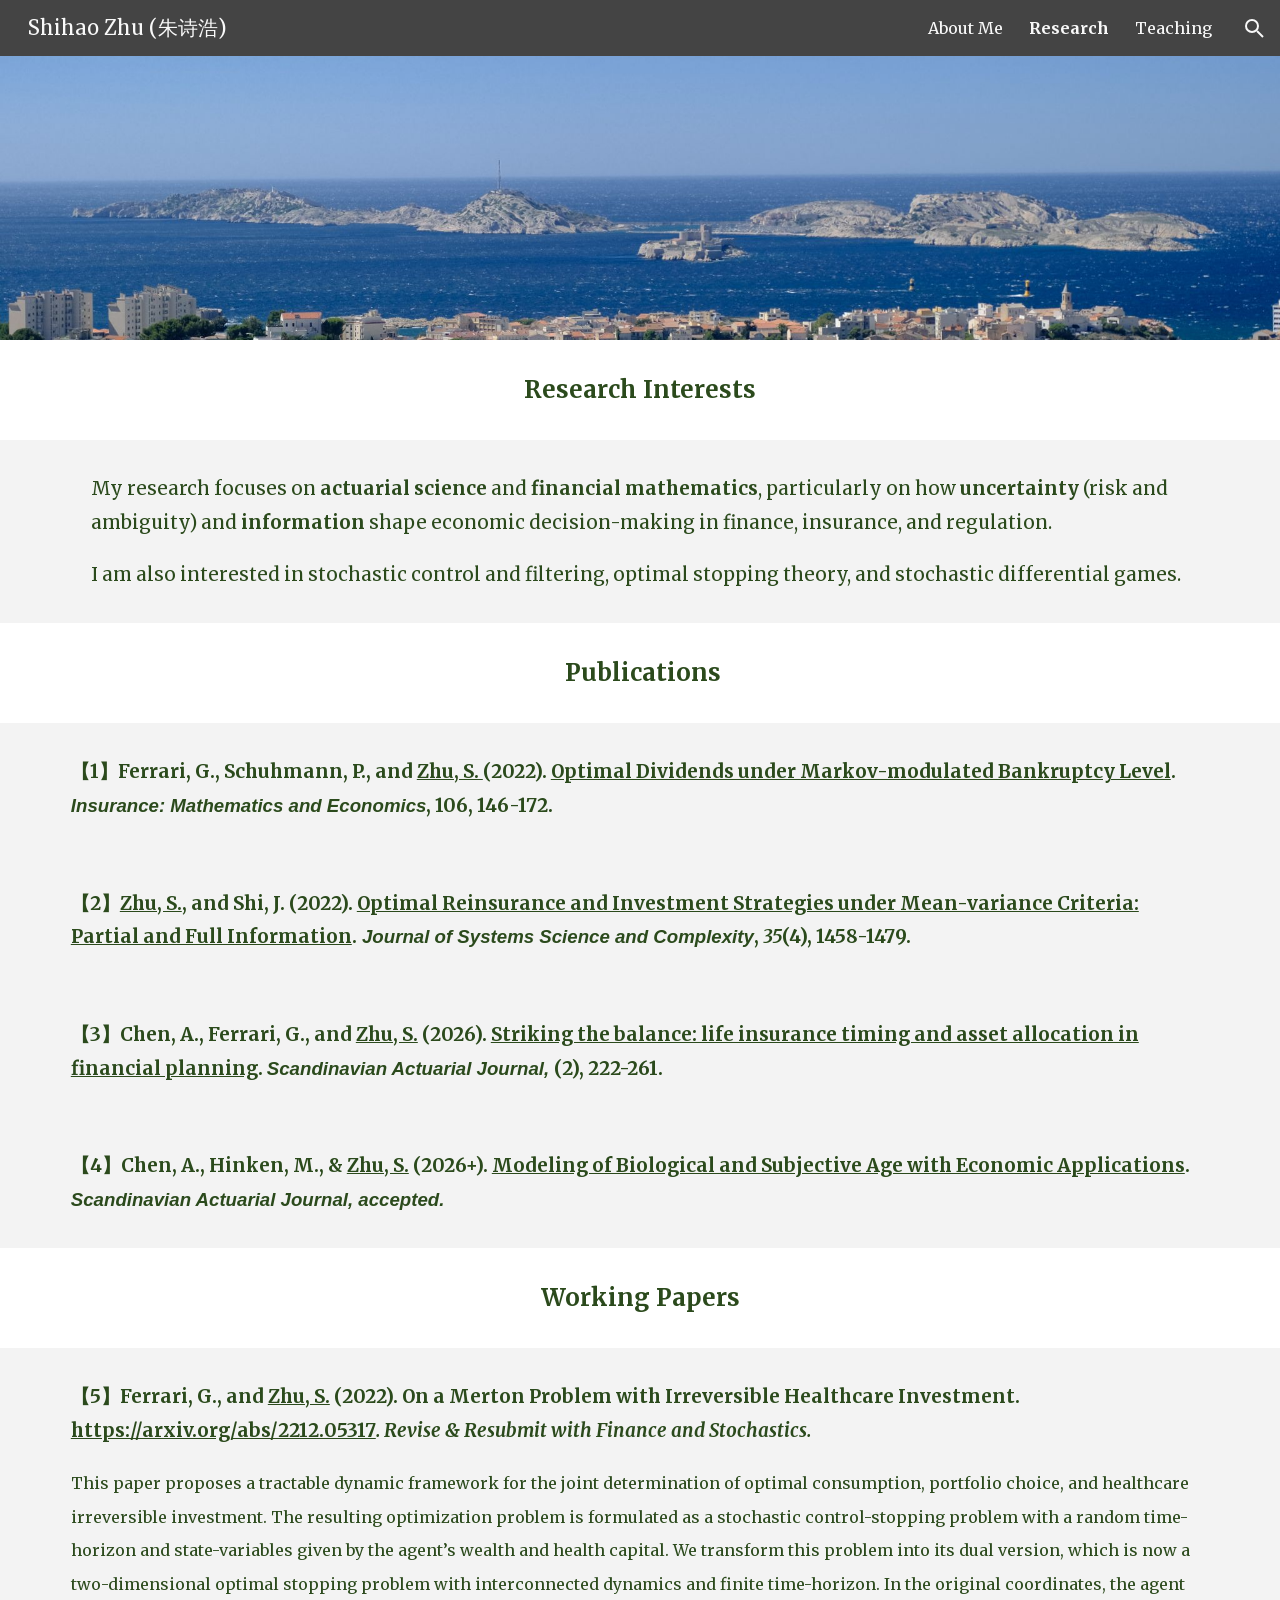
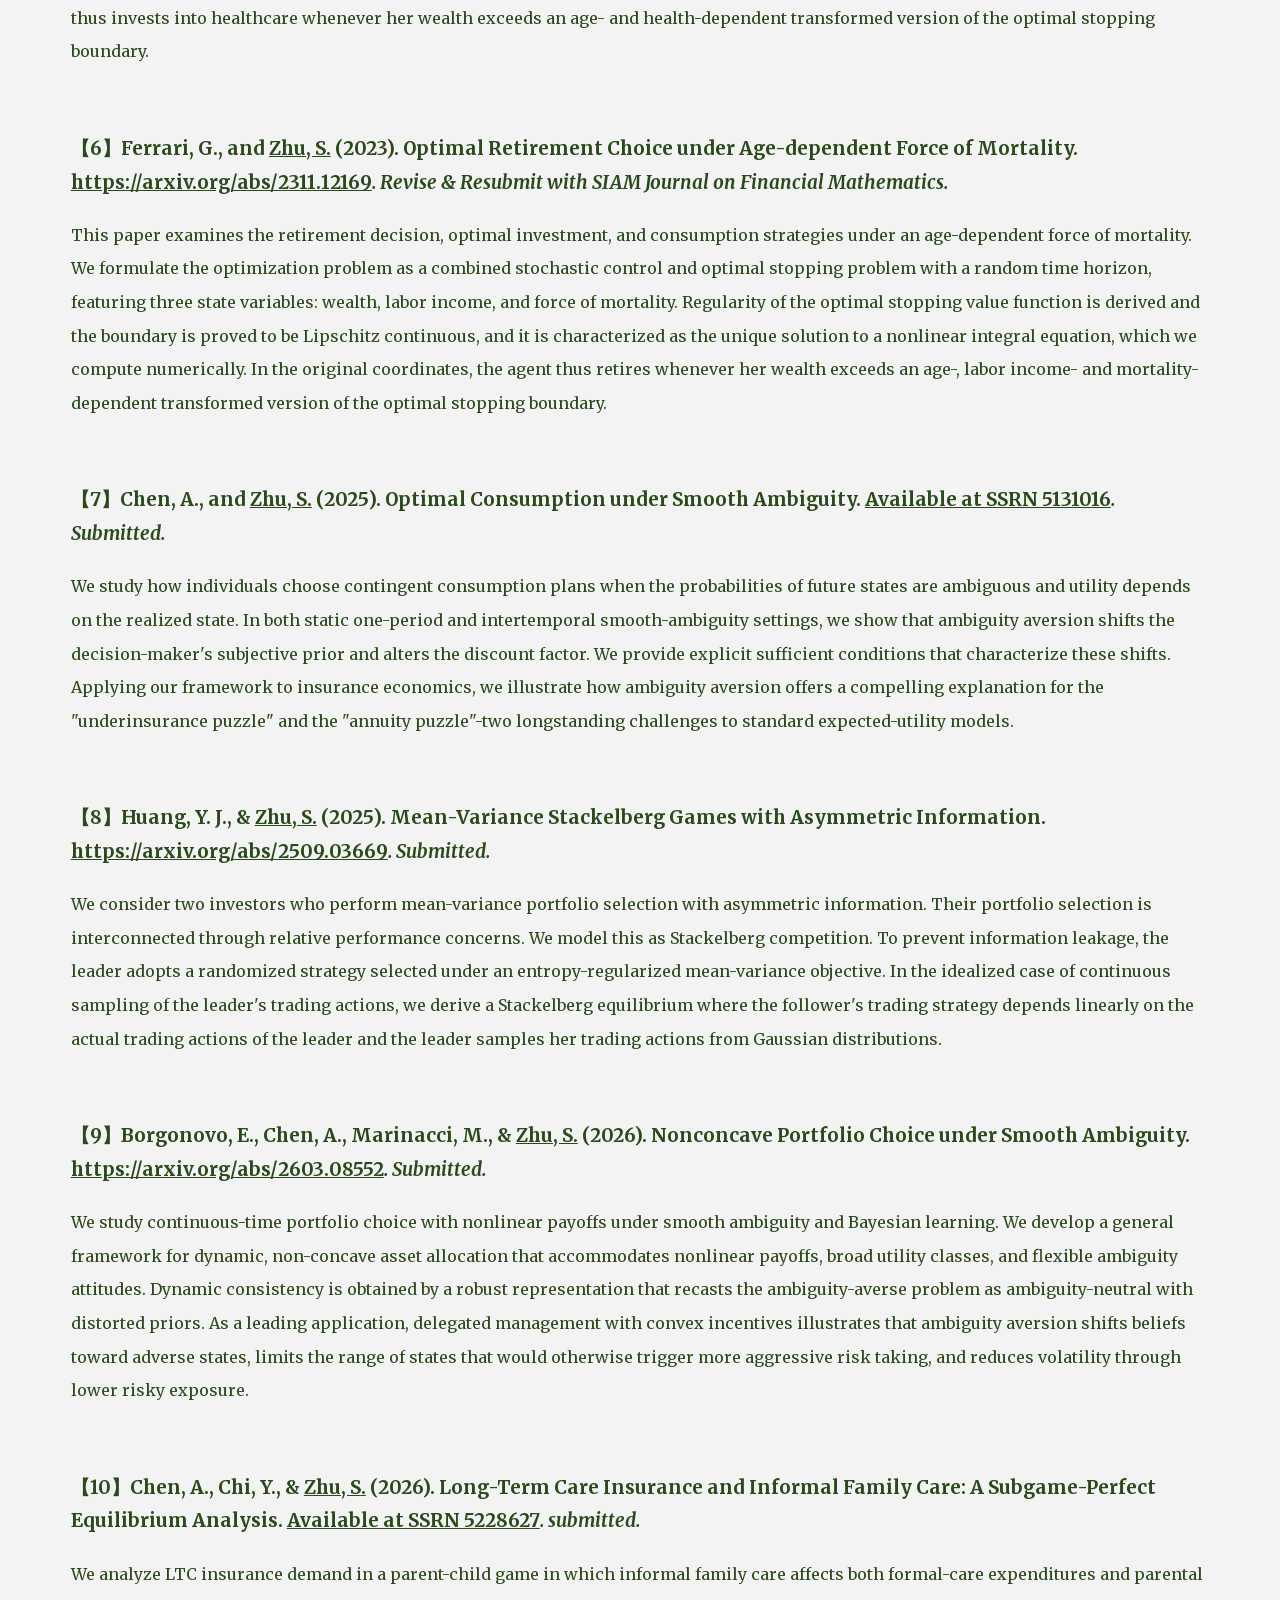
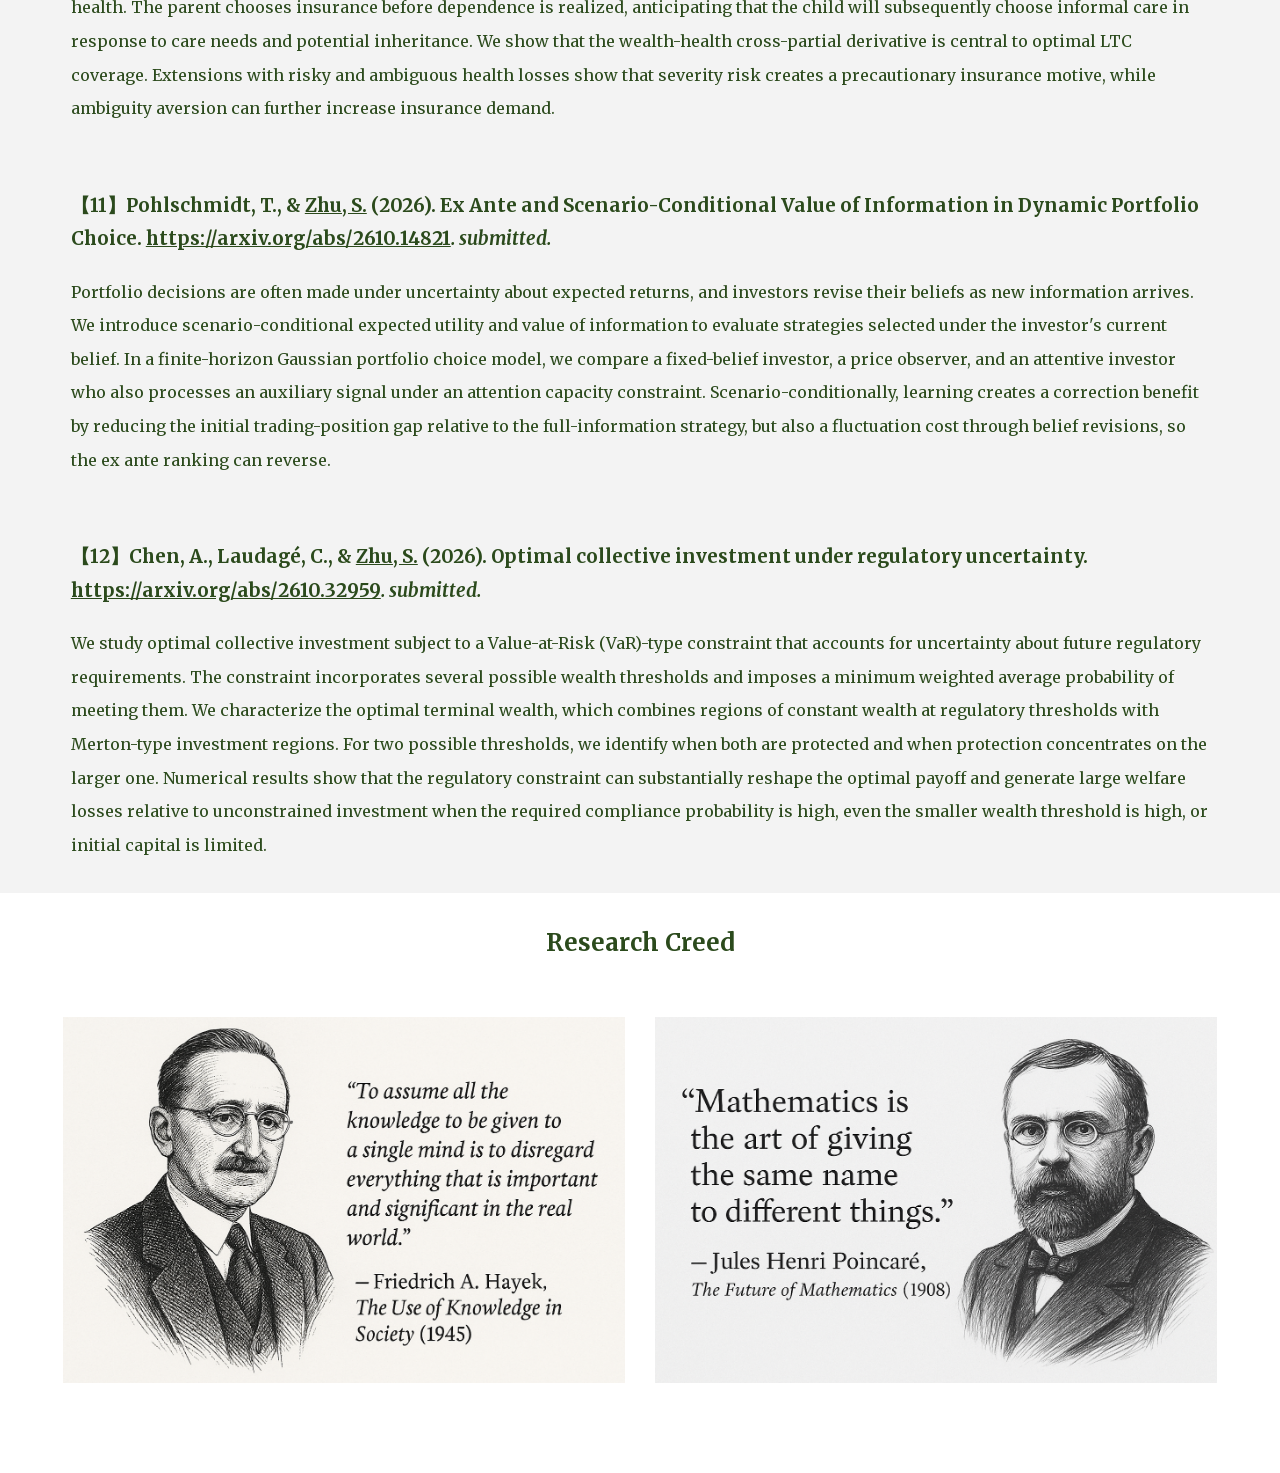
==== commit b3bc8c51: "Sync research with Google Sites (2026-11-23)" ====
--- a/research.html
+++ b/research.html
@@ -22,6 +22,7 @@
 <section id="h.12c2a4d805daf2b5_0" class="yaqOZd qeLZfd"><div class="IFuOkc"></div><div class="mYVXT"><div class="LS81yb VICjCf j5pSsc db35Fc"><div class="hJDwNd-AhqUyc-uQSCkd Ft7HRd-AhqUyc-uQSCkd purZT-AhqUyc-II5mzb ZcASvf-AhqUyc-II5mzb pSzOP-AhqUyc-qWD73c Ktthjf-AhqUyc-qWD73c JNdkSc SQVYQc"><div class="JNdkSc-SmKAyb LkDMRd"><div class=""><div class="oKdM2c ZZyype Kzv0Me"><div id="h.12c2a4d805daf2b5_3" class="hJDwNd-AhqUyc-uQSCkd Ft7HRd-AhqUyc-uQSCkd jXK9ad D2fZ2 zu5uec OjCsFc dmUFtb wHaque g5GTcb"><div class="jXK9ad-SmKAyb"><div class="tyJCtd mGzaTb Depvyb baZpAe"><div id="h.snkk2bgrfsmx" class="GV3q8e yMxPgf  aP9Z7e"></div><h3 id="h.snkk2bgrfsmx_l" dir="ltr" class="zfr3Q OmQG5e CDt4Ke " style="line-height: 1.7999999999999998; margin-left: 0.0pt; padding-left: 0.0pt; text-indent: 0.0pt;"><div class="CjVfdc"><span class="C9DxTc " style="color: #2b4a1c; font-variant: normal;">【</span><span class="C9DxTc " style="color: #2b4a1c;">9</span><span class="C9DxTc " style="color: #2b4a1c; font-variant: normal;">】Borgonovo, E., Chen, A., Marinacci, M., &amp; </span><span class="C9DxTc " style="color: #2b4a1c; font-variant: normal; text-decoration: underline;">Zhu, S.</span><span class="C9DxTc " style="color: #2b4a1c; font-variant: normal;"> (2026). Nonconcave Portfolio Choice under Smooth Ambiguity. </span><a class="XqQF9c" href="https://arxiv.org/abs/2603.08552" target="_blank" style="color: inherit; text-decoration: none;" rel="noopener noreferrer"><span class="C9DxTc aw5Odc " style="font-variant: normal; text-decoration: underline;">https://arxiv.org/abs/2603.08552</span></a><span class="C9DxTc " style="color: #2b4a1c; font-style: italic; font-variant: normal;">. Submitted.</span></div></h3><div id="h.lr0gzu304lcx" class="GV3q8e yMxPgf  aP9Z7e"></div><h3 id="h.lr0gzu304lcx_l" dir="ltr" class="zfr3Q OmQG5e CDt4Ke " style="line-height: 1.7999999999999998; margin-left: 0.0pt; padding-left: 0.0pt; text-indent: 0.0pt;"><div class="CjVfdc"><span class="C9DxTc " style="color: #2b4a1c; font-family: Merriweather, Arial; font-size: 12.0pt; font-variant: normal; font-weight: 400; vertical-align: baseline;">We study continuous-time portfolio choice with nonlinear payoffs under smooth ambiguity and Bayesian learning. We develop a general framework for dynamic, non-concave asset allocation that accommodates nonlinear payoffs, broad utility classes, and flexible ambiguity attitudes. Dynamic consistency is obtained by a robust representation that recasts the ambiguity-averse problem as ambiguity-neutral with distorted priors. As a leading application, delegated management with convex incentives illustrates that ambiguity aversion shifts beliefs toward adverse states, limits the range of states that would otherwise trigger more aggressive risk taking, and reduces volatility through lower risky exposure.</span></div></h3></div></div></div></div></div></div></div></div></div></section>
 <section id="h.558ffa4fd2b37108_0" class="yaqOZd qeLZfd"><div class="IFuOkc"></div><div class="mYVXT"><div class="LS81yb VICjCf j5pSsc db35Fc"><div class="hJDwNd-AhqUyc-uQSCkd Ft7HRd-AhqUyc-uQSCkd purZT-AhqUyc-II5mzb ZcASvf-AhqUyc-II5mzb pSzOP-AhqUyc-qWD73c Ktthjf-AhqUyc-qWD73c JNdkSc SQVYQc"><div class="JNdkSc-SmKAyb LkDMRd"><div class=""><div class="oKdM2c ZZyype Kzv0Me"><div id="h.558ffa4fd2b37108_3" class="hJDwNd-AhqUyc-uQSCkd Ft7HRd-AhqUyc-uQSCkd jXK9ad D2fZ2 zu5uec OjCsFc dmUFtb wHaque g5GTcb"><div class="jXK9ad-SmKAyb"><div class="tyJCtd mGzaTb Depvyb baZpAe"><div id="h.u673o0o5tzge" class="GV3q8e yMxPgf  aP9Z7e"></div><h3 id="h.u673o0o5tzge_l" dir="ltr" class="zfr3Q OmQG5e CDt4Ke " style="line-height: 1.7999999999999998; margin-left: 0.0pt; padding-left: 0.0pt; text-indent: 0.0pt;"><div class="CjVfdc"><span class="C9DxTc " style="color: #2b4a1c; font-variant: normal;">【</span><span class="C9DxTc " style="color: #2b4a1c;">10</span><span class="C9DxTc " style="color: #2b4a1c; font-variant: normal;">】Chen, A</span><span class="C9DxTc " style="color: #2b4a1c;">.,</span><span class="C9DxTc " style="color: #2b4a1c; font-variant: normal;"> Chi, Y</span><span class="C9DxTc " style="color: #2b4a1c;">.,</span><span class="C9DxTc " style="color: #2b4a1c; font-variant: normal;"> </span><span class="C9DxTc " style="color: #2b4a1c;">&amp;</span><span class="C9DxTc " style="color: #2b4a1c; font-variant: normal;"> </span><span class="C9DxTc " style="color: #2b4a1c; font-variant: normal; text-decoration: underline;">Zhu, S</span><span class="C9DxTc " style="color: #2b4a1c; text-decoration: underline;">.</span><span class="C9DxTc " style="color: #2b4a1c;"> (2026). </span><span class="C9DxTc " style="color: #2b4a1c; font-variant: normal;">Long-Term Care Insurance and Informal Family Care: A Subgame-Perfect Equilibrium Analysis. </span><a class="XqQF9c" href="https://papers.ssrn.com/sol3/papers.cfm?abstract_id=5228627" target="_blank" style="color: inherit; text-decoration: none;" rel="noopener noreferrer"><span class="C9DxTc aw5Odc " style="text-decoration: underline;">Available at SSRN 5228627</span></a><span class="C9DxTc " style="color: #2b4a1c; font-style: italic;">. submitted. </span></div></h3><div id="h.io4logw5kl7y" class="GV3q8e yMxPgf  aP9Z7e"></div><h3 id="h.io4logw5kl7y_l" dir="ltr" class="zfr3Q OmQG5e CDt4Ke " style="line-height: 1.7999999999999998; margin-left: 0.0pt; padding-left: 0.0pt; text-indent: 0.0pt;"><div class="CjVfdc"><span class="C9DxTc " style="color: #2b4a1c; font-family: Merriweather, Arial; font-size: 12.0pt; font-weight: 400; vertical-align: baseline;">We analyze LTC insurance demand in a parent-child game in which informal family care affects both formal-care expenditures and parental health. The parent chooses insurance before dependence is realized, anticipating that the child will subsequently choose informal care in response to care needs and potential inheritance. We show that the wealth-health cross-partial derivative is central to optimal LTC coverage. Extensions with risky and ambiguous health losses show that severity risk creates a precautionary insurance motive, while ambiguity aversion can further increase insurance demand.</span></div></h3></div></div></div></div></div></div></div></div></div></section>
 <section id="h.77f8301242aee0d5_0" class="yaqOZd qeLZfd"><div class="IFuOkc"></div><div class="mYVXT"><div class="LS81yb VICjCf j5pSsc db35Fc"><div class="hJDwNd-AhqUyc-uQSCkd Ft7HRd-AhqUyc-uQSCkd purZT-AhqUyc-II5mzb ZcASvf-AhqUyc-II5mzb pSzOP-AhqUyc-qWD73c Ktthjf-AhqUyc-qWD73c JNdkSc SQVYQc"><div class="JNdkSc-SmKAyb LkDMRd"><div class=""><div class="oKdM2c ZZyype Kzv0Me"><div id="h.77f8301242aee0d5_3" class="hJDwNd-AhqUyc-uQSCkd Ft7HRd-AhqUyc-uQSCkd jXK9ad D2fZ2 zu5uec OjCsFc dmUFtb wHaque g5GTcb"><div class="jXK9ad-SmKAyb"><div class="tyJCtd mGzaTb Depvyb baZpAe"><div id="h.bjhng070oiyi" class="GV3q8e yMxPgf  aP9Z7e"></div><h3 id="h.bjhng070oiyi_l" dir="ltr" class="zfr3Q OmQG5e CDt4Ke " style="line-height: 1.7999999999999998; margin-left: 0.0pt; padding-left: 0.0pt; text-indent: 0.0pt;"><div class="CjVfdc"><span class="C9DxTc " style="color: #2b4a1c; font-variant: normal;">【1</span><span class="C9DxTc " style="color: #2b4a1c;">1</span><span class="C9DxTc " style="color: #2b4a1c; font-variant: normal;">】Pohlschmidt, T., &amp; </span><span class="C9DxTc " style="color: #2b4a1c; font-variant: normal; text-decoration: underline;">Zhu, S.</span><span class="C9DxTc " style="color: #2b4a1c; font-variant: normal;"> (2026). Ex Ante and Scenario-Conditional Value of Information in Dynamic Portfolio Choice. </span><a class="XqQF9c" href="https://arxiv.org/abs/2610.14821" target="_blank" style="color: inherit; text-decoration: none;" rel="noopener noreferrer"><span class="C9DxTc aw5Odc " style="text-decoration: underline;">https://arxiv.org/abs/2610.14821</span></a><span class="C9DxTc " style="color: #2b4a1c; font-style: italic; font-variant: normal;">. submitted. </span></div></h3><div id="h.bsy5owc3wdbj" class="GV3q8e yMxPgf  aP9Z7e"></div><h3 id="h.bsy5owc3wdbj_l" dir="ltr" class="zfr3Q OmQG5e CDt4Ke " style="line-height: 1.7999999999999998; margin-left: 0.0pt; padding-left: 0.0pt; text-indent: 0.0pt;"><div class="CjVfdc"><span class="C9DxTc " style="color: #2b4a1c; font-family: Merriweather, Arial; font-size: 12.0pt; font-variant: normal; font-weight: 400; vertical-align: baseline;">Portfolio decisions are often made under uncertainty about expected returns, and investors revise their beliefs as new information arrives. We introduce scenario-conditional expected utility and value of information to evaluate strategies selected under the investor's current belief. In a finite-horizon Gaussian portfolio choice model, we compare a fixed-belief investor, a price observer, and an attentive investor who also processes an auxiliary signal under an attention capacity constraint. Scenario-conditionally, learning creates a correction benefit by reducing the initial trading-position gap relative to the full-information strategy, but also a fluctuation cost through belief revisions, so the ex ante ranking can reverse. </span></div></h3></div></div></div></div></div></div></div></div></div></section>
+<section id="h.68f5972a80ea057f_0" class="yaqOZd qeLZfd"><div class="IFuOkc"></div><div class="mYVXT"><div class="LS81yb VICjCf j5pSsc db35Fc"><div class="hJDwNd-AhqUyc-uQSCkd Ft7HRd-AhqUyc-uQSCkd purZT-AhqUyc-II5mzb ZcASvf-AhqUyc-II5mzb pSzOP-AhqUyc-qWD73c Ktthjf-AhqUyc-qWD73c JNdkSc SQVYQc"><div class="JNdkSc-SmKAyb LkDMRd"><div class=""><div class="oKdM2c ZZyype Kzv0Me"><div id="h.68f5972a80ea057f_3" class="hJDwNd-AhqUyc-uQSCkd Ft7HRd-AhqUyc-uQSCkd jXK9ad D2fZ2 zu5uec OjCsFc dmUFtb wHaque g5GTcb"><div class="jXK9ad-SmKAyb"><div class="tyJCtd mGzaTb Depvyb baZpAe"><div id="h.j4mynzkbin9q" class="GV3q8e yMxPgf  aP9Z7e"></div><h3 id="h.j4mynzkbin9q_l" dir="ltr" class="zfr3Q OmQG5e CDt4Ke " style="line-height: 1.7999999999999998; margin-left: 0.0pt; padding-left: 0.0pt; text-indent: 0.0pt;"><div class="CjVfdc"><span class="C9DxTc " style="color: #2b4a1c; font-variant: normal;">【1</span><span class="C9DxTc " style="color: #2b4a1c;">2</span><span class="C9DxTc " style="color: #2b4a1c; font-variant: normal;">】Chen, A., Laudagé, C., &amp; </span><span class="C9DxTc " style="color: #2b4a1c; font-variant: normal; text-decoration: underline;">Zhu, S.</span><span class="C9DxTc " style="color: #2b4a1c; font-variant: normal;"> (2026).</span><span class="C9DxTc " style="color: #2b4a1c; font-variant: normal;"> Optimal collective investment under regulatory uncertainty.</span><span class="C9DxTc " style="color: #2b4a1c;"> </span><a class="XqQF9c" href="https://arxiv.org/abs/2610.32959" target="_blank" style="color: inherit; text-decoration: none;" rel="noopener noreferrer"><span class="C9DxTc aw5Odc " style="text-decoration: underline;">https://arxiv.org/abs/2610.32959</span></a><span class="C9DxTc " style="color: #2b4a1c; font-style: italic; font-variant: normal;">. submitted. </span></div></h3><div id="h.fn8yt8fz7j4f" class="GV3q8e yMxPgf  aP9Z7e"></div><h3 id="h.fn8yt8fz7j4f_l" dir="ltr" class="zfr3Q OmQG5e CDt4Ke " style="line-height: 1.7999999999999998; margin-left: 0.0pt; padding-left: 0.0pt; text-indent: 0.0pt;"><div class="CjVfdc"><span class="C9DxTc " style="color: #2b4a1c; font-family: Merriweather, Arial; font-size: 12.0pt; font-variant: normal; font-weight: 400; vertical-align: baseline;">We study optimal collective investment subject to a Value-at-Risk (VaR)-type constraint that accounts for uncertainty about future regulatory requirements. The constraint incorporates several possible wealth thresholds and imposes a minimum weighted average probability of meeting them. We characterize the optimal terminal wealth, which combines regions of constant wealth at regulatory thresholds with Merton-type investment regions. For two possible thresholds, we identify when both are protected and when protection concentrates on the larger one. Numerical results show that the regulatory constraint can substantially reshape the optimal payoff and generate large welfare losses relative to unconstrained investment when the required compliance probability is high, even the smaller wealth threshold is high, or initial capital is limited. </span></div></h3></div></div></div></div></div></div></div></div></div></section>
 <section id="h.32956a30919b2c60_0" class="yaqOZd"><div class="IFuOkc"></div><div class="mYVXT"><div class="LS81yb VICjCf j5pSsc db35Fc"><div class="hJDwNd-AhqUyc-uQSCkd Ft7HRd-AhqUyc-uQSCkd purZT-AhqUyc-II5mzb ZcASvf-AhqUyc-II5mzb pSzOP-AhqUyc-qWD73c Ktthjf-AhqUyc-qWD73c JNdkSc SQVYQc"><div class="JNdkSc-SmKAyb LkDMRd"><div class=""><div class="oKdM2c ZZyype Kzv0Me"><div id="h.32956a30919b2c60_3" class="hJDwNd-AhqUyc-uQSCkd Ft7HRd-AhqUyc-uQSCkd jXK9ad D2fZ2 zu5uec OjCsFc dmUFtb wHaque g5GTcb"><div class="jXK9ad-SmKAyb"><div class="tyJCtd mGzaTb Depvyb baZpAe"><div id="h.nwlrtmacdqmx" class="GV3q8e yMxPgf  aP9Z7e"></div><h3 id="h.nwlrtmacdqmx_l" dir="ltr" class="zfr3Q OmQG5e CDt4Ke " style="text-align: center;"><div class="CjVfdc"><span class="jgG6ef C9DxTc " style="vertical-align: baseline;">Research Creed</span></div></h3></div></div></div></div></div></div></div></div></div></section>
 <section id="h.5dc5769aae5874c3_14" class="yaqOZd"><div class="IFuOkc"></div><div class="mYVXT"><div class="LS81yb VICjCf j5pSsc db35Fc"><div class="hJDwNd-AhqUyc-qWD73c Ft7HRd-AhqUyc-qWD73c purZT-AhqUyc-II5mzb ZcASvf-AhqUyc-II5mzb pSzOP-AhqUyc-qWD73c Ktthjf-AhqUyc-qWD73c JNdkSc SQVYQc"><div class="JNdkSc-SmKAyb LkDMRd"><div class=""><div class="oKdM2c ZZyype Kzv0Me"><div id="h.5dc5769aae5874c3_12" class="hJDwNd-AhqUyc-qWD73c Ft7HRd-AhqUyc-qWD73c jXK9ad D2fZ2 zu5uec OjCsFc dmUFtb wHaque g5GTcb"><div class="jXK9ad-SmKAyb"><div class="tyJCtd baZpAe"><div class="t3iYD"><img src="assets/research-image-1.png" class="CENy8b" role="img" alt="Research creed, reproduced from the original website"></div></div></div></div></div></div></div></div><div class="hJDwNd-AhqUyc-qWD73c Ft7HRd-AhqUyc-qWD73c purZT-AhqUyc-II5mzb ZcASvf-AhqUyc-II5mzb pSzOP-AhqUyc-qWD73c Ktthjf-AhqUyc-qWD73c JNdkSc SQVYQc"><div class="JNdkSc-SmKAyb LkDMRd"><div class=""><div class="oKdM2c ZZyype Kzv0Me"><div id="h.5dc5769aae5874c3_13" class="hJDwNd-AhqUyc-qWD73c Ft7HRd-AhqUyc-qWD73c jXK9ad D2fZ2 zu5uec OjCsFc dmUFtb wHaque g5GTcb"><div class="jXK9ad-SmKAyb"><div class="tyJCtd baZpAe"><div class="t3iYD"><img src="assets/research-image-2.png" class="CENy8b" role="img" alt="Research creed, reproduced from the original website"></div></div></div></div></div></div></div></div></div></div></section>
 <section id="h.2457d3da31fe2f1c_110" class="yaqOZd"><div class="IFuOkc"></div><div class="mYVXT"><div class="LS81yb VICjCf j5pSsc db35Fc"><div class="hJDwNd-AhqUyc-uQSCkd Ft7HRd-AhqUyc-uQSCkd purZT-AhqUyc-II5mzb ZcASvf-AhqUyc-II5mzb pSzOP-AhqUyc-qWD73c Ktthjf-AhqUyc-qWD73c JNdkSc SQVYQc"><div class="JNdkSc-SmKAyb LkDMRd"><div class=""><div class="oKdM2c ZZyype Kzv0Me"><div id="h.2457d3da31fe2f1c_107" class="hJDwNd-AhqUyc-uQSCkd Ft7HRd-AhqUyc-uQSCkd jXK9ad D2fZ2 zu5uec OjCsFc dmUFtb wHaque g5GTcb"><div class="jXK9ad-SmKAyb"><div class="tyJCtd mGzaTb Depvyb baZpAe"></div></div></div></div></div></div></div></div></div></section></main></div>
